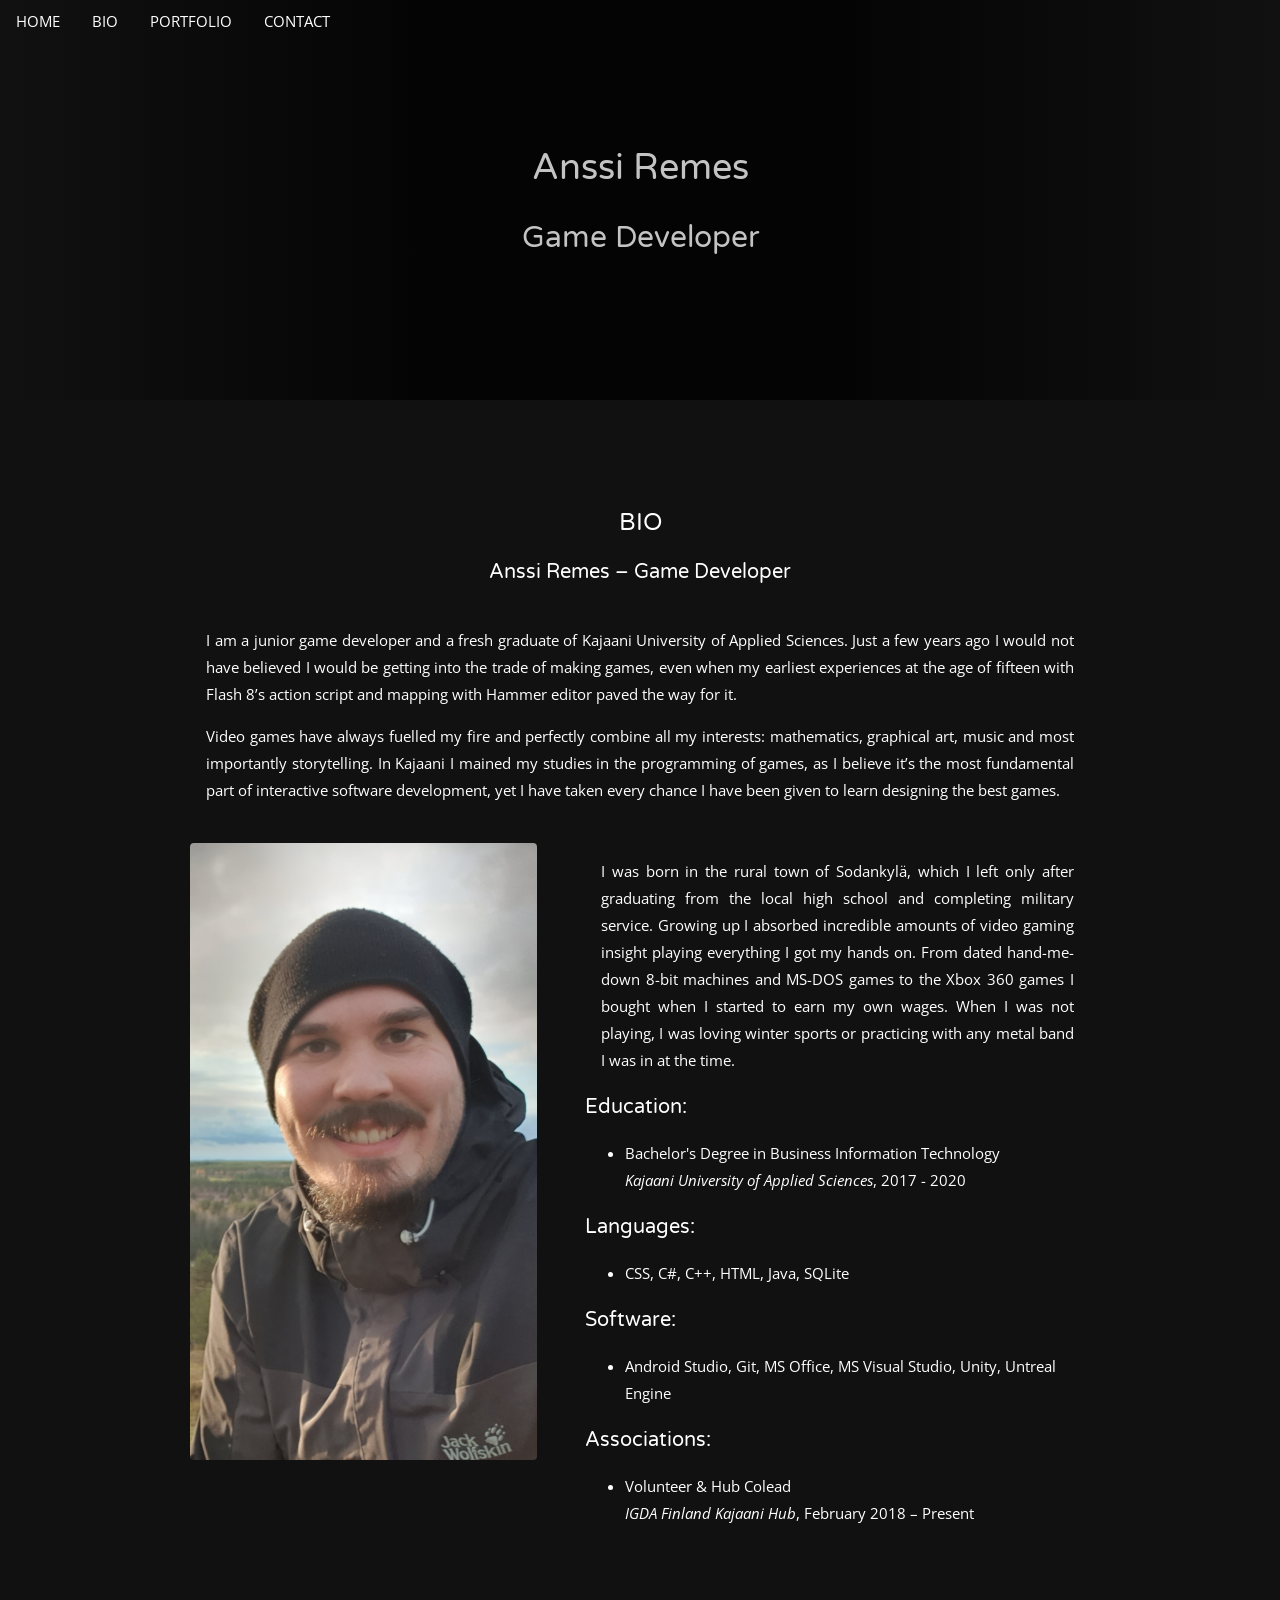
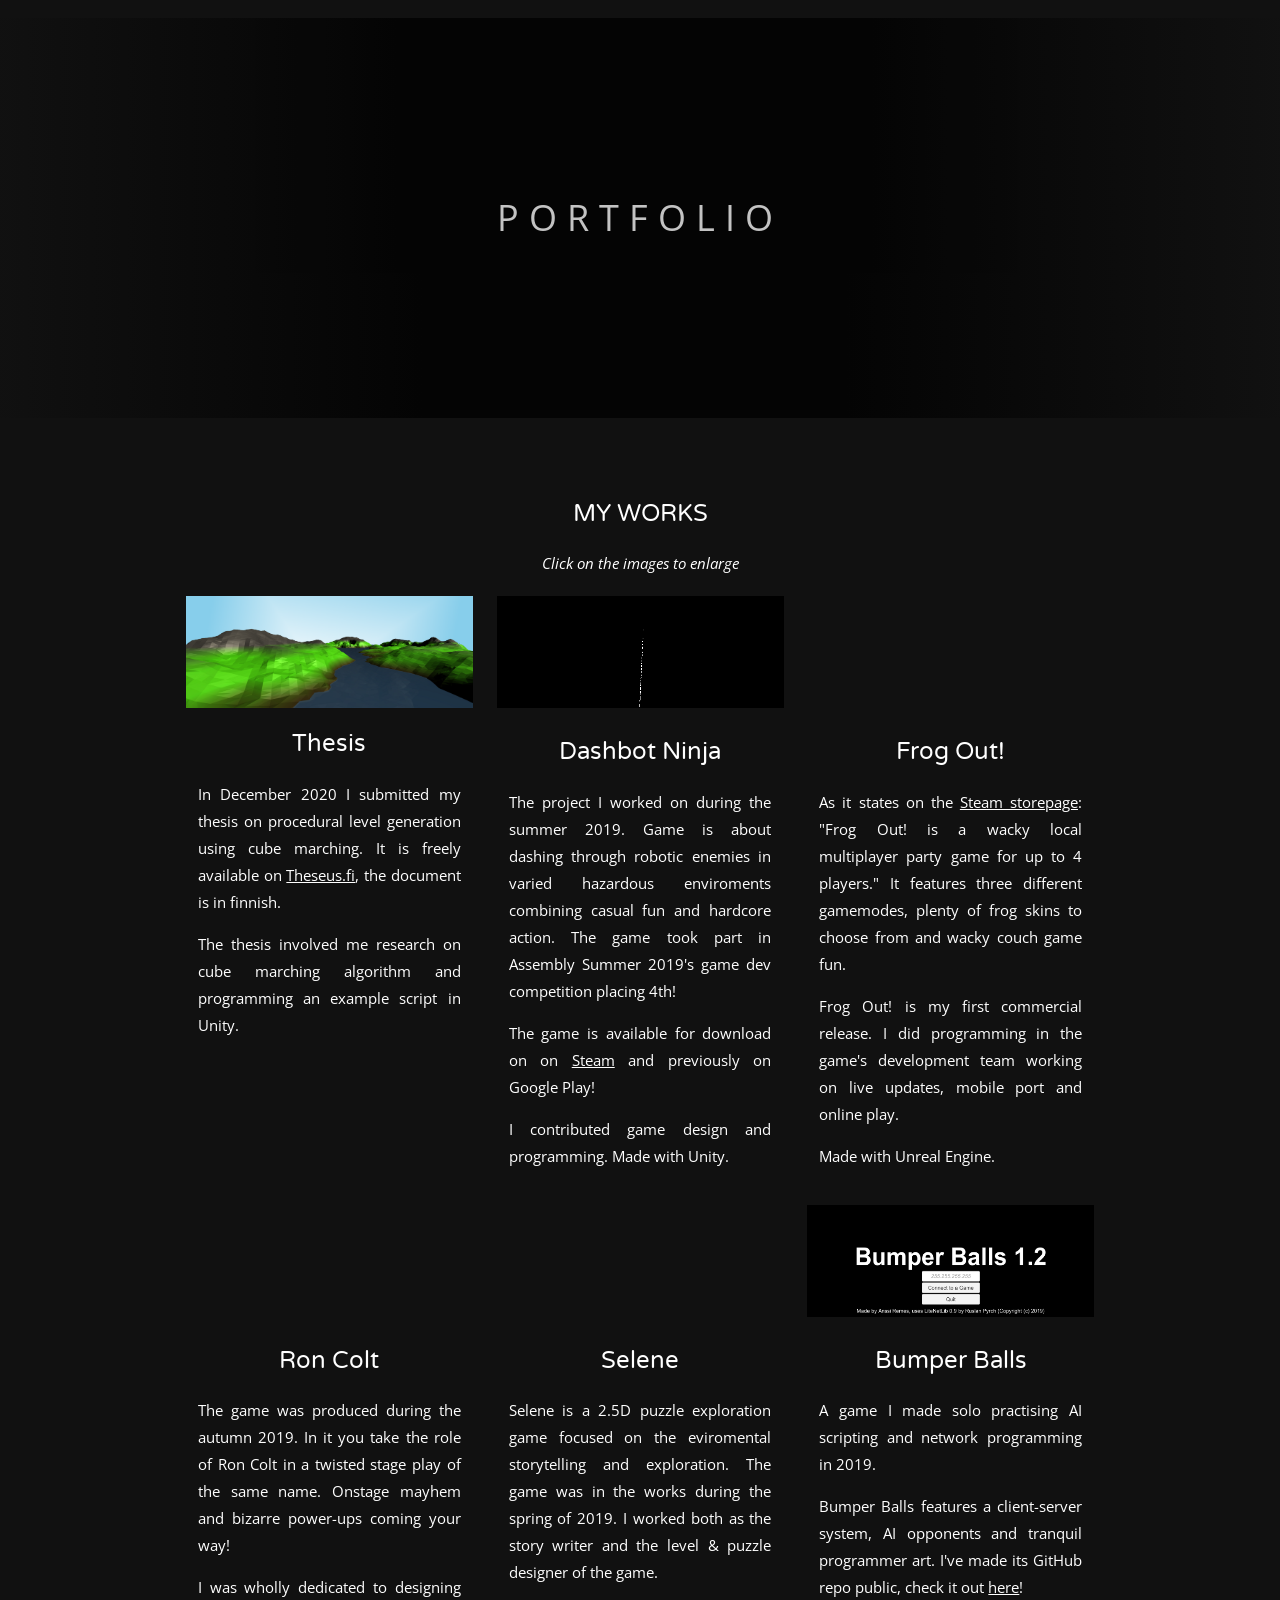
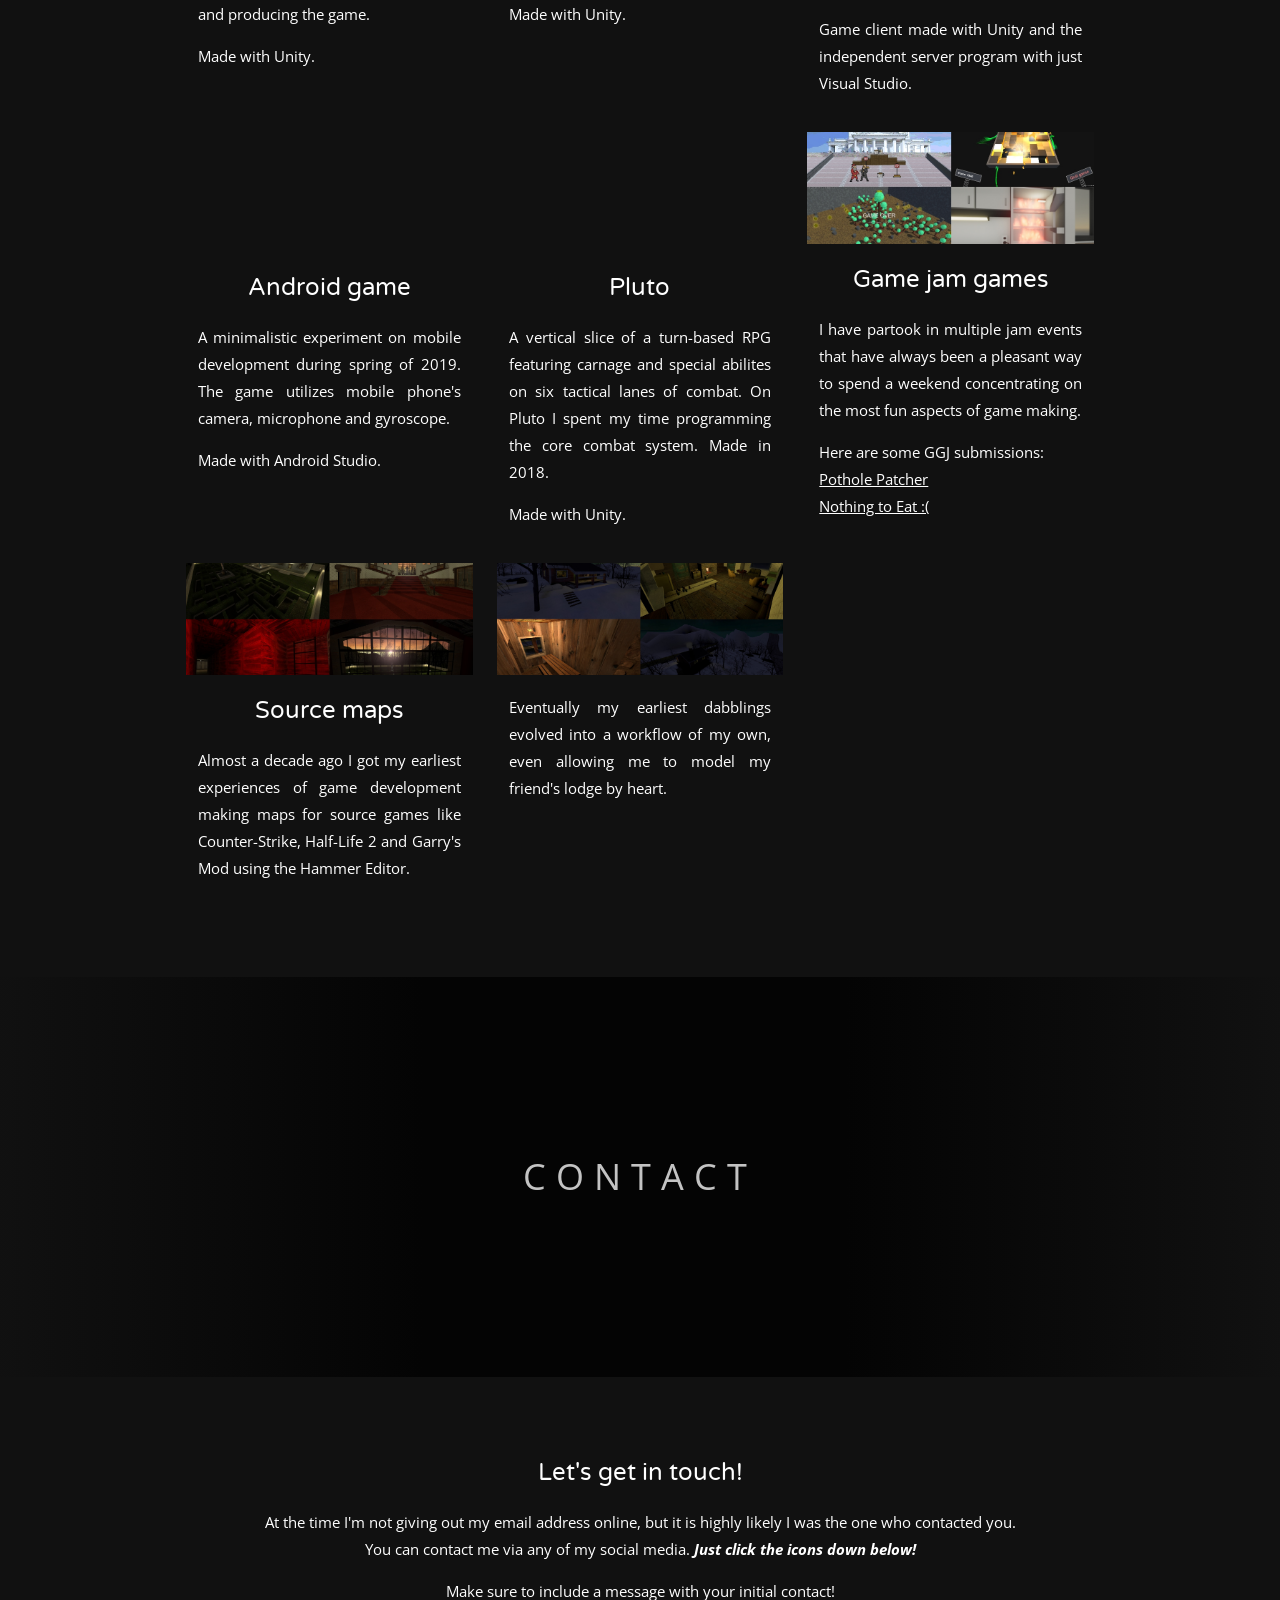
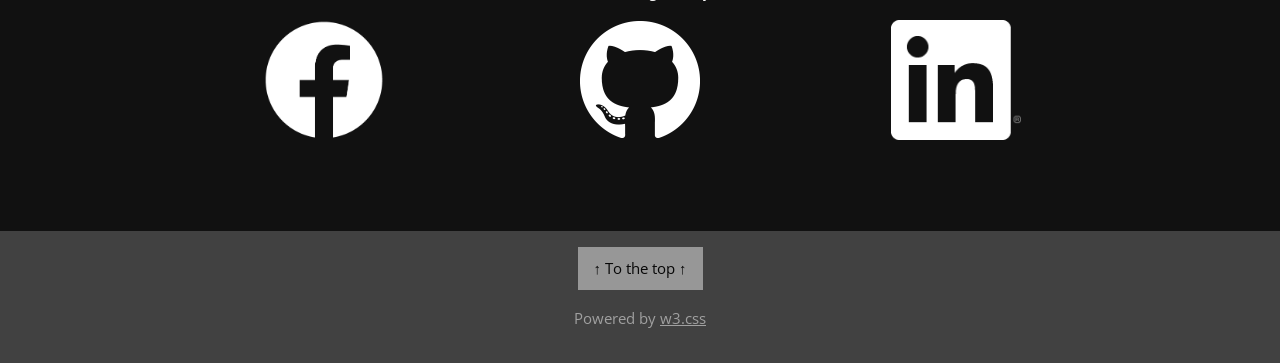
==== index.html @ cdd9c99f "Update styles order to enable nice fonts" ====
﻿<!DOCTYPE html>
<html>
<title>Anssi Remes</title>
<meta charset="UTF-8">
<meta name="viewport" content="width=device-width, initial-scale=1">
<link rel="stylesheet" type="text/css" href="animation.css">
<link rel="stylesheet" href="https://www.w3schools.com/w3css/4/w3.css">
<link rel="stylesheet" type="text/css" href="style.css">
<link href="https://fonts.googleapis.com/css?family=Open+Sans|Varela+Round" rel="stylesheet">

<body>

    <!-- Navbar (sit on top) -->
    <div class="w3-top">
        <div class="w3-bar" id="myNavbar">
            <a class="w3-bar-item w3-button w3-hover-white w3-hide-medium w3-hide-large w3-right"
                href="javascript:void(0);" onclick="toggleFunction()" title="Toggle Navigation Menu">
                &#9776
            </a>
            <a href="#home" class="w3-bar-item w3-button">HOME</a>
            <a href="#bio" class="w3-bar-item w3-button w3-hide-small"> BIO</a>
            <a href="#portfolio" class="w3-bar-item w3-button w3-hide-small"> PORTFOLIO</a>
            <a href="#contact" class="w3-bar-item w3-button w3-hide-small"> CONTACT</a>
            </a>
        </div>

        <!-- Navbar on small screens -->
        <div id="navDemo" class="w3-bar-block w3-dark-gray w3-hide w3-hide-large w3-hide-medium">
            <a href="#bio" class="w3-bar-item w3-button" onclick="toggleFunction()">BIO</a>
            <a href="#portfolio" class="w3-bar-item w3-button" onclick="toggleFunction()">PORTFOLIO</a>
            <a href="#contact" class="w3-bar-item w3-button" onclick="toggleFunction()">CONTACT</a>
        </div>
    </div>

    <!-- First Parallax Image with Logo Text -->
    <div class="bgimg-1 w3-display-container w3-opacity-min" id="home">
        <div class="w3-display-middle" style="white-space:nowrap;">
            <h1
                style="animation-name: enter1; animation-duration: 1s; animation-timing-function: ease; text-align: center;">
                Anssi Remes
            </h1>
            <h2
                style="animation-name: enter2; animation-duration: 1s; animation-timing-function: ease; text-align: center;">
                Game Developer
            </h2>
        </div>
    </div>


    <!-- ██████  ██  ██████  
         ██   ██ ██ ██    ██ 
         ██████  ██ ██    ██ 
         ██   ██ ██ ██    ██ 
         ██████  ██  ██████   -->

     <div class="w3-content w3-container w3-padding-64" id="bio">
        <h3 class="w3-center">BIO</h3>
        <h4 class="w3-center">Anssi Remes – Game Developer</h4>
        <div class="w3-padding-large">
            <p>I am a junior game developer and a fresh graduate of Kajaani University of Applied Sciences. Just a few
                years ago I would not have believed I would be getting into the trade of making games, even when my
                earliest experiences at the age of fifteen with Flash 8’s action script and mapping with Hammer editor
                paved the way for it.</p>
            <p>Video games have always fuelled my fire and perfectly combine all my interests: mathematics, graphical
                art, music and most importantly storytelling. In Kajaani I mained my studies in the programming of
                games, as I believe it’s the most fundamental part of interactive software development, yet I have taken
                every chance I have been given to learn designing the best games.</p>
        </div>
        <div class="w3-row">
            <div class="w3-col m5 w3-center w3-padding-large">
                <img src="Image/bio/bio.jpg" style="margin: auto;" class="w3-round w3-image" alt="It me!">
            </div>
            <div class="w3-col m7 w3-padding-large">
                <p> I was born in the rural town of Sodankylä, which I left only after graduating from the local high
                    school and completing military service. Growing up I absorbed incredible amounts of video gaming
                    insight playing everything I got my hands on. From dated hand-me-down 8-bit machines and MS-DOS
                    games to the Xbox 360 games I bought when I started to earn my own wages. When I was not playing, I
                    was loving winter sports or practicing with any metal band I was in at the time. </p>
                <h4>Education:</h4>
                <ul>
                    <li>Bachelor's Degree in Business Information Technology<br>
                        <i>Kajaani University of Applied Sciences</i>, 2017 - 2020
                    </li>
                </ul>
                <h4>Languages:</h4>
                <ul>
                    <li>CSS, C#, C++, HTML, Java, SQLite</li>
                </ul>
                <h4>Software:</h4>
                <ul>
                    <li>Android Studio, Git, MS Office, MS Visual Studio, Unity, Untreal Engine</li>
                </ul>
                <h4>Associations:</h4>
                <ul>
                    <li>Volunteer & Hub Colead<br><i>IGDA Finland Kajaani Hub</i>, February 2018 – Present</li>
                </ul>
            </div>
        </div>
    </div>

    <!-- ██████   ██████  ██████  ████████ ███████  ██████  ██      ██  ██████  
         ██   ██ ██    ██ ██   ██    ██    ██      ██    ██ ██      ██ ██    ██ 
         ██████  ██    ██ ██████     ██    █████   ██    ██ ██      ██ ██    ██ 
         ██      ██    ██ ██   ██    ██    ██      ██    ██ ██      ██ ██    ██ 
         ██       ██████  ██   ██    ██    ██       ██████  ███████ ██  ██████   -->

    <!-- Second Parallax Image with Portfolio Text -->
    <div class="bgimg-2 w3-display-container w3-opacity-min">
        <div class="w3-display-middle">
            <span class="w3-xxlarge w3-text-white w3-wide">PORTFOLIO</span>
        </div>
    </div>

    <div class="w3-content w3-container w3-padding-64" id="portfolio">
        <h3 class="w3-center">MY WORKS</h3>
        <p class="w3-center"><i>Click on the images to enlarge</i></p>
        
        <!-- Responsive Grid. Four columns on tablets, laptops and desktops. Will stack on mobile devices/small screens (100% width) -->
        <div class="w3-row-padding w3-center">
            <div class="w3-col m4 w3-margin-bottom">
                <a href="Image/portfolio/thesis.png">
                    <img src="Image/portfolio/thesis.png" class="w3-hover-opacity pitem">
                </a>
                <h3>Thesis</h3>
                <p>In December 2020 I submitted my thesis on procedural level generation using cube marching. It is
                    freely available on <a href="http://urn.fi/URN:NBN:fi:amk-2020120125502">Theseus.fi</a>, the
                    document is in finnish.</p>
                <p>The thesis involved me research on cube marching algorithm and programming an example script in
                    Unity.</p>
            </div>

            <div class="w3-col m4 w3-margin-bottom">
                <a href="Video/dashbotninja.webm">
                    <video autoplay muted loop class="w3-hover-opacity pitem">
                        <source src="Video/dashbotninja.webm" type="video/webm">
                    </video>
                </a>
                <h3>Dashbot Ninja</h3>
                <p>
                    The project I worked on during the summer 2019. Game is about dashing through robotic enemies in
                    varied hazardous enviroments combining casual fun and hardcore action. The game took part in
                    Assembly Summer 2019's game dev competition placing 4th!
                </p>
                <p>
                    The game is available for download on on <a
                        href="https://store.steampowered.com/app/1193950/Dashbot_Ninja">Steam</a> and previously on
                    Google Play!
                </p>
                <p>
                    I contributed game design and programming. Made with Unity.
                </p>
            </div>

            <div class="w3-col m4 w3-margin-bottom">
                <a href="Video/frog_out.mp4">
                    <video autoplay muted class="w3-hover-opacity pitem">
                        <source src="Video/frog_out.mp4" type="video/mp4">
                    </video>
                </a>
                <h3>Frog Out!</h3>
                <p>
                    As it states on the <a href="https://store.steampowered.com/app/921720/Frog_Out/">Steam
                        storepage</a>: "Frog Out! is a wacky local multiplayer party game for up to 4 players." It
                    features three different gamemodes, plenty of frog skins to choose from and wacky couch game fun.
                </p>
                <p>
                    Frog Out! is my first commercial release. I did programming in the game's development team working
                    on live updates, mobile port and online play.
                </p>
                <p>
                    Made with Unreal Engine.
                </p>
            </div>

        </div>

        <div class="w3-row-padding w3-center">
            <div class="w3-col m4 w3-margin-bottom">
                <a href="Video/roncolt.mp4">
                    <video autoplay muted class="w3-hover-opacity pitem">
                        <source src="Video/roncolt.mp4" type="video/mp4">
                    </video>
                </a>
                <h3>Ron Colt</h3>
                <p>
                    The game was produced during the autumn 2019. In it you take the role of Ron Colt in a twisted stage
                    play of the same name. Onstage mayhem and bizarre power-ups coming your way!
                </p>
                <p>
                    I was wholly dedicated to designing and producing the game.
                </p>
                <p>
                    Made with Unity.
                </p>
            </div>

            <div class="w3-col m4 w3-margin-bottom">
                <iframe width="100%" height="auto" src="https://www.youtube-nocookie.com/embed/WQzRONCU8gE"
                    frameborder="0" allow="accelerometer; autoplay; encrypted-media; gyroscope; picture-in-picture"
                    allowfullscreen class="pitem"></iframe>
                <h3>Selene</h3>
                <p>
                    Selene is a 2.5D puzzle exploration game focused on the eviromental storytelling and
                    exploration. The game was in the works during the spring of 2019. I worked both as the story writer
                    and the level & puzzle designer of the game.
                </p>
                <p>
                    Made with Unity.
                </p>
            </div>

            <div class="w3-col m4 w3-margin-bottom">
                <a href="Video/bumperballs.webm">
                    <video autoplay muted loop class="w3-hover-opacity pitem">
                        <source src="Video/bumperballs.webm" type="video/webm">
                    </video>
                </a>
                <h3>Bumper Balls</h3>
                <p>
                    A game I made solo practising AI scripting and network programming in 2019.
                </p>
                <p>
                    Bumper Balls features a client-server system, AI opponents and tranquil programmer art. I've
                    made its GitHub repo public, check it out <a
                        href="https://github.com/AnssiRem/bumper-balls">here</a>!
                </p>
                <p>
                    Game client made with Unity and the independent server program with just Visual Studio.
                </p>
            </div>
        </div>

        <div class="w3-row-padding w3-center">
            <div class="w3-col m4 w3-margin-bottom">
                <a href="Video/mymobileproject.webm">
                    <video autoplay muted loop class="w3-hover-opacity pitem">
                        <source src="Video/mymobileproject.webm" type="video/webm">
                    </video>
                </a>
                <h3>Android game</h3>
                <p>
                    A minimalistic experiment on mobile development during spring of 2019. The game utilizes mobile
                    phone's camera, microphone and gyroscope.
                </p>
                <p>
                    Made with Android Studio.
                </p>
            </div>

            <div class="w3-col m4 w3-margin-bottom">
                <a href="Video/pluto.webm">
                    <video autoplay muted loop class="w3-hover-opacity pitem">
                        <source src="Video/pluto.webm" type="video/webm">
                    </video>
                </a>
                <h3>Pluto</h3>
                <p>
                    A vertical slice of a turn-based RPG featuring carnage and special abilites on six tactical
                    lanes of combat. On Pluto I spent my time programming the core combat system. Made in 2018.
                </p>
                <p>
                    Made with Unity.
                </p>
            </div>

            <div class="w3-col m4 w3-margin-bottom">
                <a href="Image/portfolio/jams.jpg">
                    <img src="Image/portfolio/jams.jpg" class="w3-hover-opacity pitem">
                </a>
                <h3>Game jam games</h3>
                <p>
                    I have partook in multiple jam events that have always been a pleasant way to spend a weekend
                    concentrating on the most fun aspects of game making.
                </p>
                <p>Here are some GGJ submissions:<br>
                    <a href="https://globalgamejam.org/2020/games/rough-day-5">Pothole Patcher</a><br>
                    <a href="https://globalgamejam.org/2019/games/nothing-eat">Nothing to Eat :(</a>
                </p>

            </div>
        </div>

        <div class="w3-row-padding w3-center">
            <div class="w3-col m4 w3-margin-bottom">
                <a href="Image/portfolio/maus.jpg">
                    <img src="Image/portfolio/maus.jpg" class="w3-hover-opacity pitem">
                </a>
                <h3>Source maps</h3>
                <p>
                    Almost a decade ago I got my earliest experiences of game development making maps for source games
                    like Counter-Strike, Half-Life 2 and Garry's Mod using the Hammer Editor.
                </p>
            </div>

            <div class="w3-col m4 w3-margin-bottom">
                <a href="Image/portfolio/cabin.jpg">
                    <img src="Image/portfolio/cabin.jpg" class="w3-hover-opacity pitem">
                </a>
                <p>
                    Eventually my earliest dabblings evolved into a workflow of my own, even allowing me to model my
                    friend's lodge by heart.
                </p>
            </div>
        </div>
    </div>

    <!-- ██████  ██████  ███    ██ ████████  █████   ██████ ████████ 
        ██      ██    ██ ████   ██    ██    ██   ██ ██         ██    
        ██      ██    ██ ██ ██  ██    ██    ███████ ██         ██    
        ██      ██    ██ ██  ██ ██    ██    ██   ██ ██         ██    
         ██████  ██████  ██   ████    ██    ██   ██  ██████    ██     -->

    <!-- Third Parallax Image with Contact Text -->
    <div class="bgimg-3 w3-display-container w3-opacity-min">
        <div class="w3-display-middle">
            <span class="w3-xxlarge w3-text-white w3-wide">CONTACT</span>
        </div>
    </div>

    <div class="w3-content w3-container w3-padding-64" id="contact">
        <h3 class="w3-center">Let's get in touch!</h3>
        <p class="w3-center">At the time I'm not giving out my email address online, but it is highly likely I was
            the
            one who contacted
            you.<br>
            You can contact me via any of my social media.
            <b><i>Just click the icons down below!</i></b>
        </p>
        <p class="w3-center">Make sure to include a message with your initial contact!</p>

        <div class="w3-row w3-center">
            <div class="w3-col m4">
                <a href="https://www.facebook.com/remesanssi"><img class="social"
                        src="Image/contact/facebook.png" /></a>
            </div>
            <div class="w3-col m4">
                <a href="https://github.com/anssirem"><img class="social" src="Image/contact/github.png" /></a>
            </div>
            <div class="w3-col m4">
                <a href="https://www.linkedin.com/in/anssiremes/"><img class="social"
                        src="Image/contact/linkedin.png" /></a>
            </div>
        </div>
    </div>


    <!-- ███████  ██████   ██████  ████████ ███████ ██████  
         ██      ██    ██ ██    ██    ██    ██      ██   ██ 
         █████   ██    ██ ██    ██    ██    █████   ██████  
         ██      ██    ██ ██    ██    ██    ██      ██   ██ 
         ██       ██████   ██████     ██    ███████ ██   ██  -->
                                           
    <footer class="w3-center w3-dark-gray w3-padding-16 w3-opacity w3-hover-opacity-off">
        <a href="#home" class="w3-button w3-light-grey">&#8593 To the top &#8593</a>
        <p style="text-align: center;">Powered by <a href="https://www.w3schools.com/w3css/default.asp" title="W3.CSS"
                target="_blank" class="w3-hover-text-green">w3.css</a></p>
    </footer>

    <script>
        // Change style of navbar on scroll
        window.onscroll = function () { myFunction() };
        function myFunction() {
            var navbar = document.getElementById("myNavbar");
            if (document.body.scrollTop > 100 || document.documentElement.scrollTop > 100) {
                navbar.className = "w3-bar" + " w3-card" + " w3-animate-top" + " w3-dark-gray";
            } else {
                navbar.className = navbar.className.replace(" w3-card w3-animate-top w3-dark-gray", "");
            }
        }

        // Used to toggle the menu on small screens when clicking on the menu button
        function toggleFunction() {
            var x = document.getElementById("navDemo");
            if (x.className.indexOf("w3-show") == -1) {
                x.className += " w3-show";
            } else {
                x.className = x.className.replace(" w3-show", "");
            }
        }
    </script>

</body>

</html>
---- animation.css ----
@keyframes enter1 {
    0% {
        color: #000000;
        color: rgba(255, 255, 255, 0.00);
        transform: translate(-300px)
    }

    100% {
        color: #ffffff;
        transform: translate(0px)
    }
}

@keyframes enter2 {
    0% {
        color: #000000;
        color: rgba(255, 255, 255, 0.00);
        transform: translate(-300px)
    }

    20% {
        color: #000000;
        color: rgba(255, 255, 255, 0.00);
        transform: translate(-300px)
    }

    100% {
        color: #ffffff;
        transform: translate(0px)
    }
}
---- style.css ----
body, footer {
    font-family: 'Open Sans', sans-serif;
}

h1, h2, h3, h4, h5, h6 {
    font-family: 'Varela Round', sans-serif;
}

body, html {
    height: 100%;
    background-color: #111111;
    color: white;
    line-height: 1.8;
}

p {
    text-align: justify;
    padding-left: 16px;
    padding-right: 16px;
}

/* Create a Parallax Effect */

.bgimg-1, .bgimg-2, .bgimg-3 {
    background-attachment: fixed;
    background-position: center;
    background-repeat: no-repeat;
    background-size: cover;
}

/* First image (Logo. Full height) */

.bgimg-1 {
    background: rgb(17, 17, 17);
    background: linear-gradient(90deg, rgba(17, 17, 17, 1) 0%, rgba(0, 0, 0, 1) 33%, rgba(0, 0, 0, 1) 66%, rgba(17, 17, 17, 1) 100%);
    min-height: 100%;
}

/* Second image (Portfolio) */

.bgimg-2 {
    background: rgb(17, 17, 17);
    background: linear-gradient(90deg, rgba(17, 17, 17, 1) 0%, rgba(0, 0, 0, 1) 33%, rgba(0, 0, 0, 1) 66%, rgba(17, 17, 17, 1) 100%);
    min-height: 400px;
}

/* Third image (Contact) */

.bgimg-3 {
    background: rgb(17, 17, 17);
    background: linear-gradient(90deg, rgba(17, 17, 17, 1) 0%, rgba(0, 0, 0, 1) 33%, rgba(0, 0, 0, 1) 66%, rgba(17, 17, 17, 1) 100%);
    min-height: 400px;
}

.w3-wide {
    letter-spacing: 10px;
}

.w3-hover-opacity {
    cursor: pointer;
}

/* Portfolio items */

.pitem {
    width: 100%;
    height: 120px;
    object-fit: cover;
    padding: 4px;
}

.social {
    max-height: 120px;
}

/* Turn off parallax scrolling for tablets and phones */

@media only screen and (max-device-width: 1600px) {
    .bgimg-1, .bgimg-2, .bgimg-3 {
        background-attachment: scroll;
        min-height: 400px;
    }
}
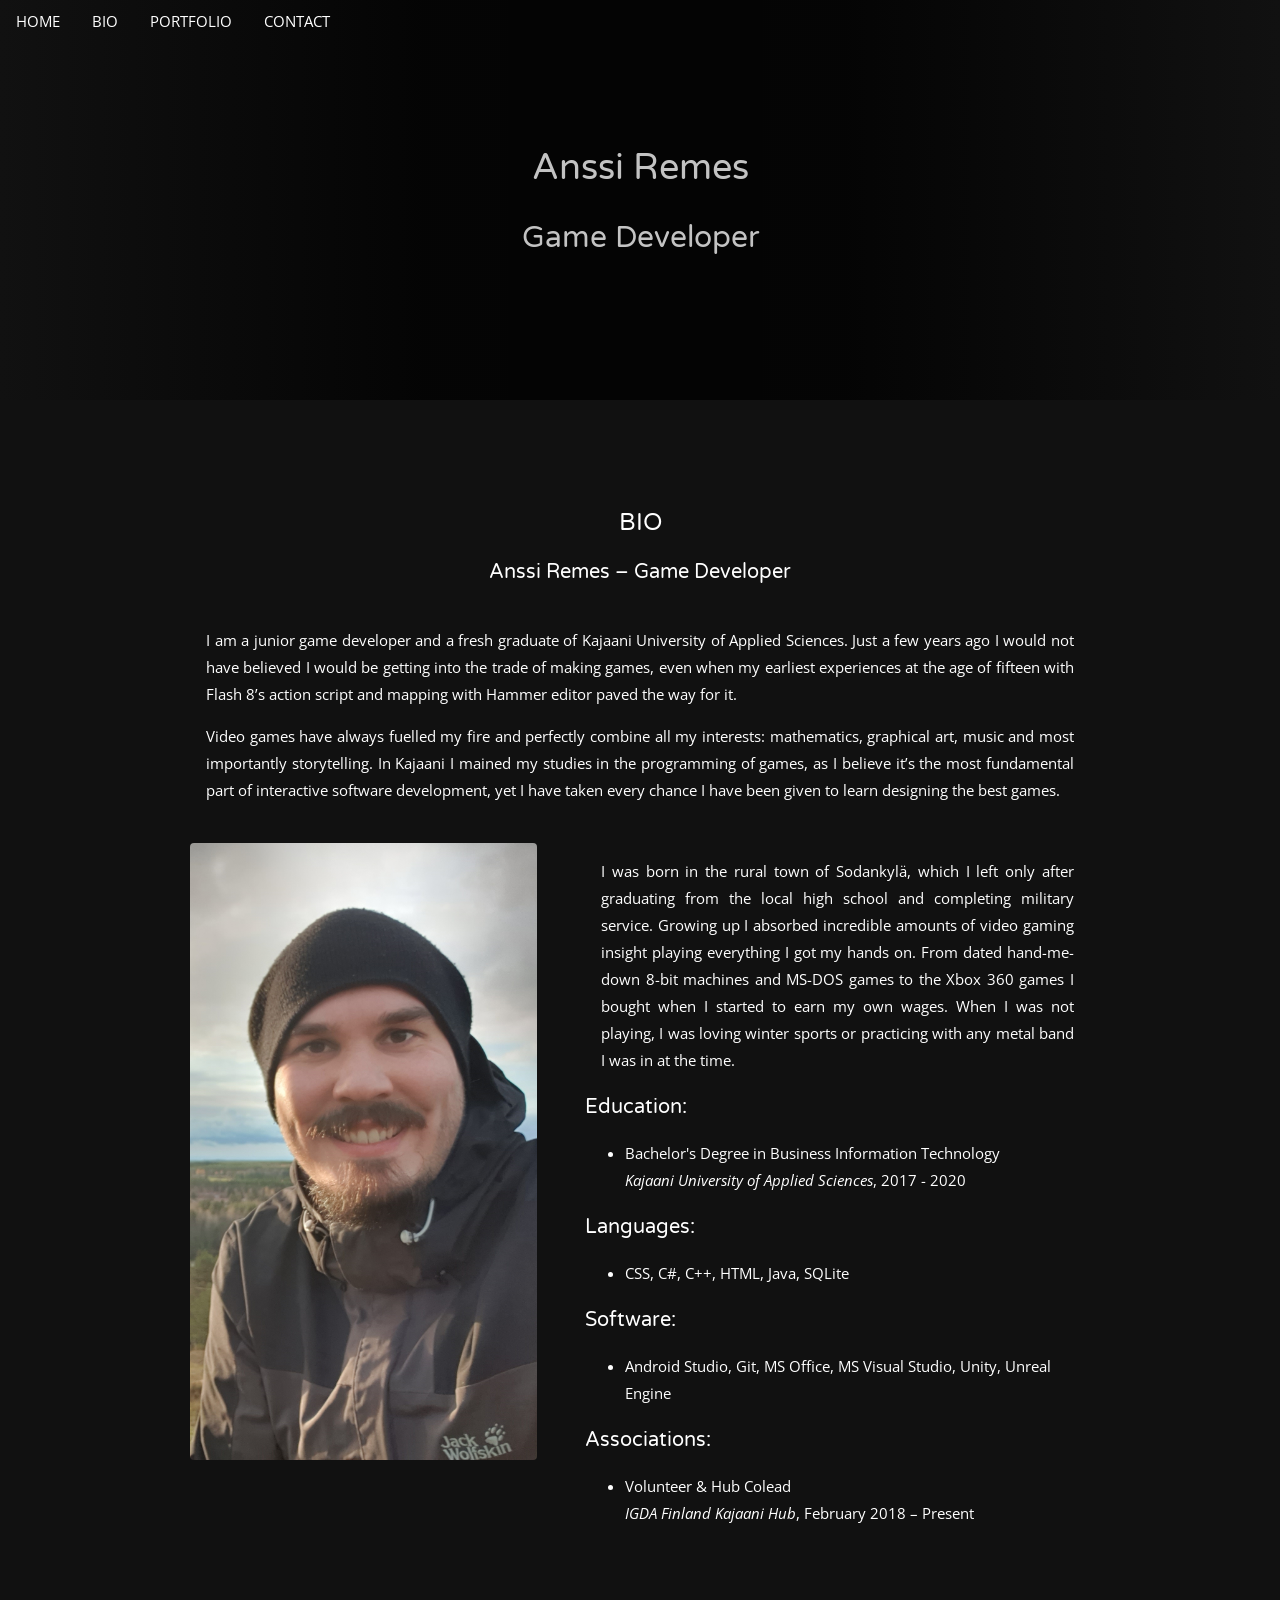
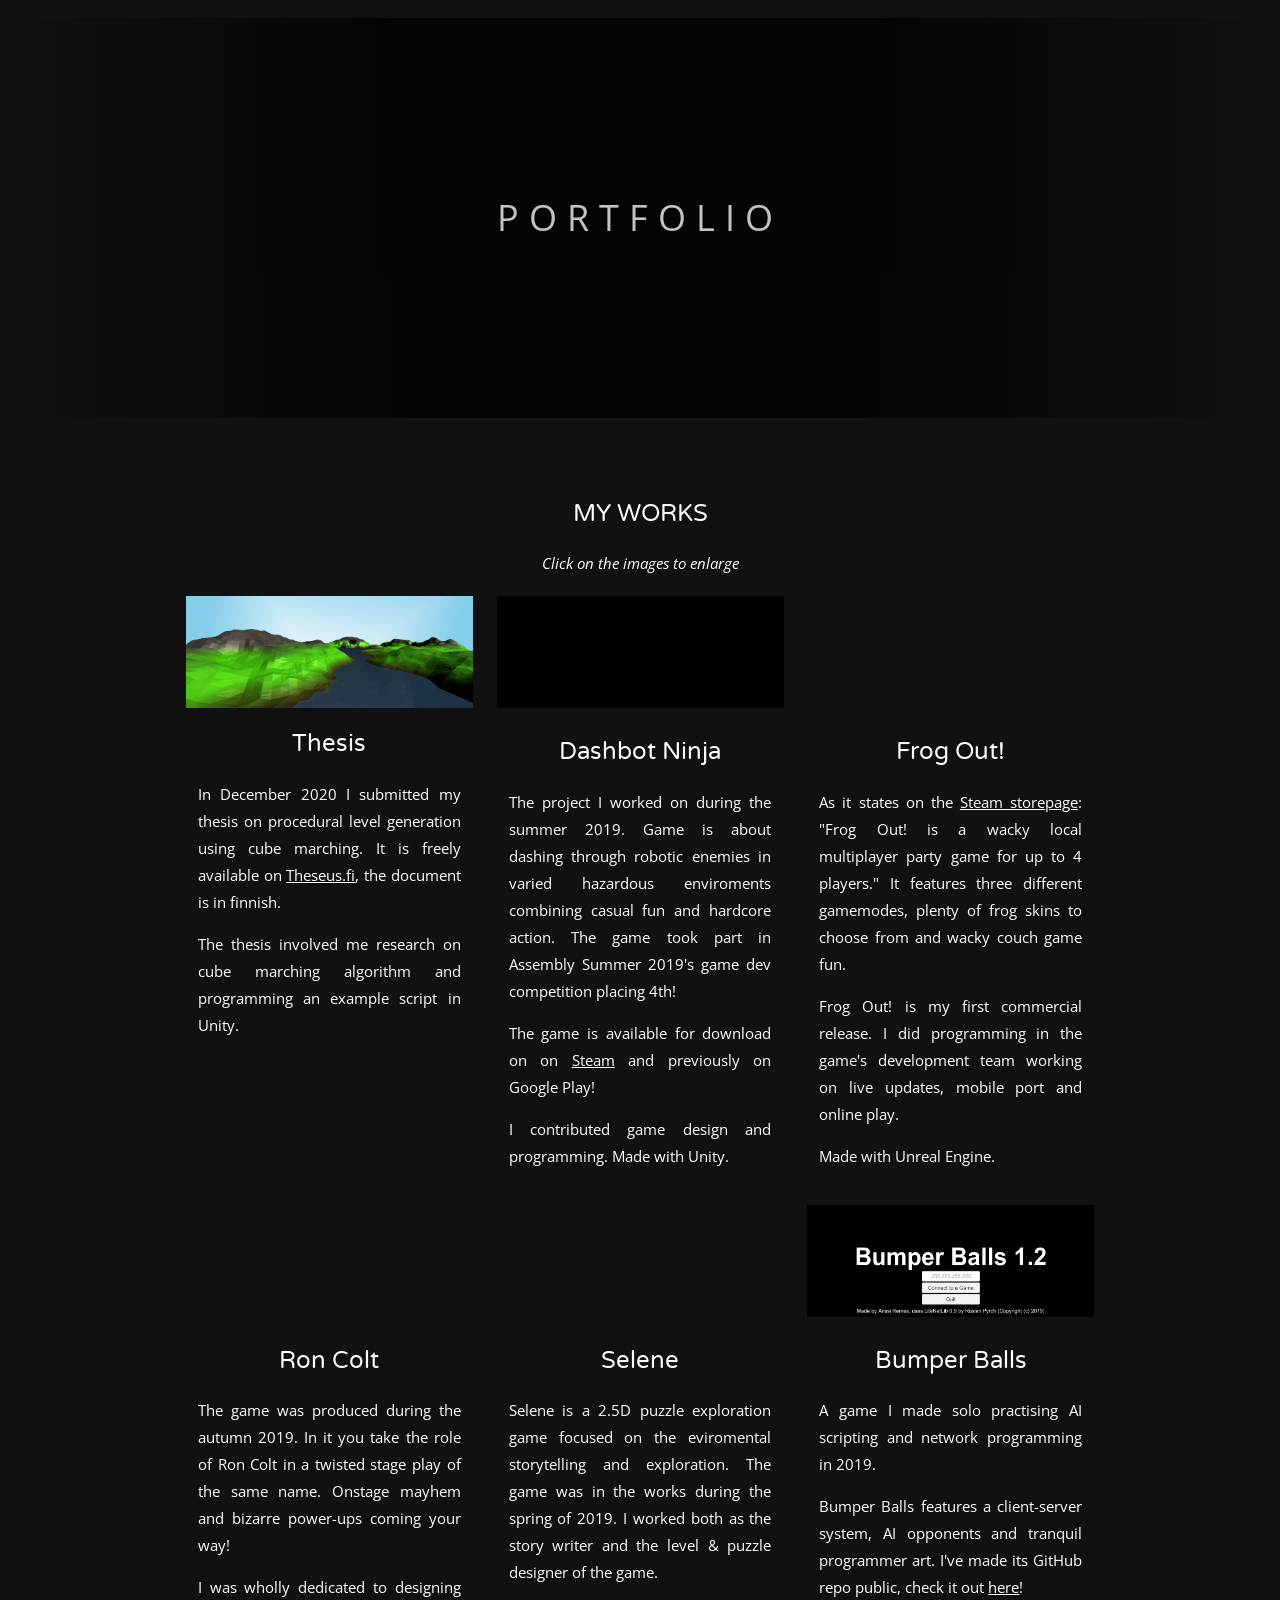
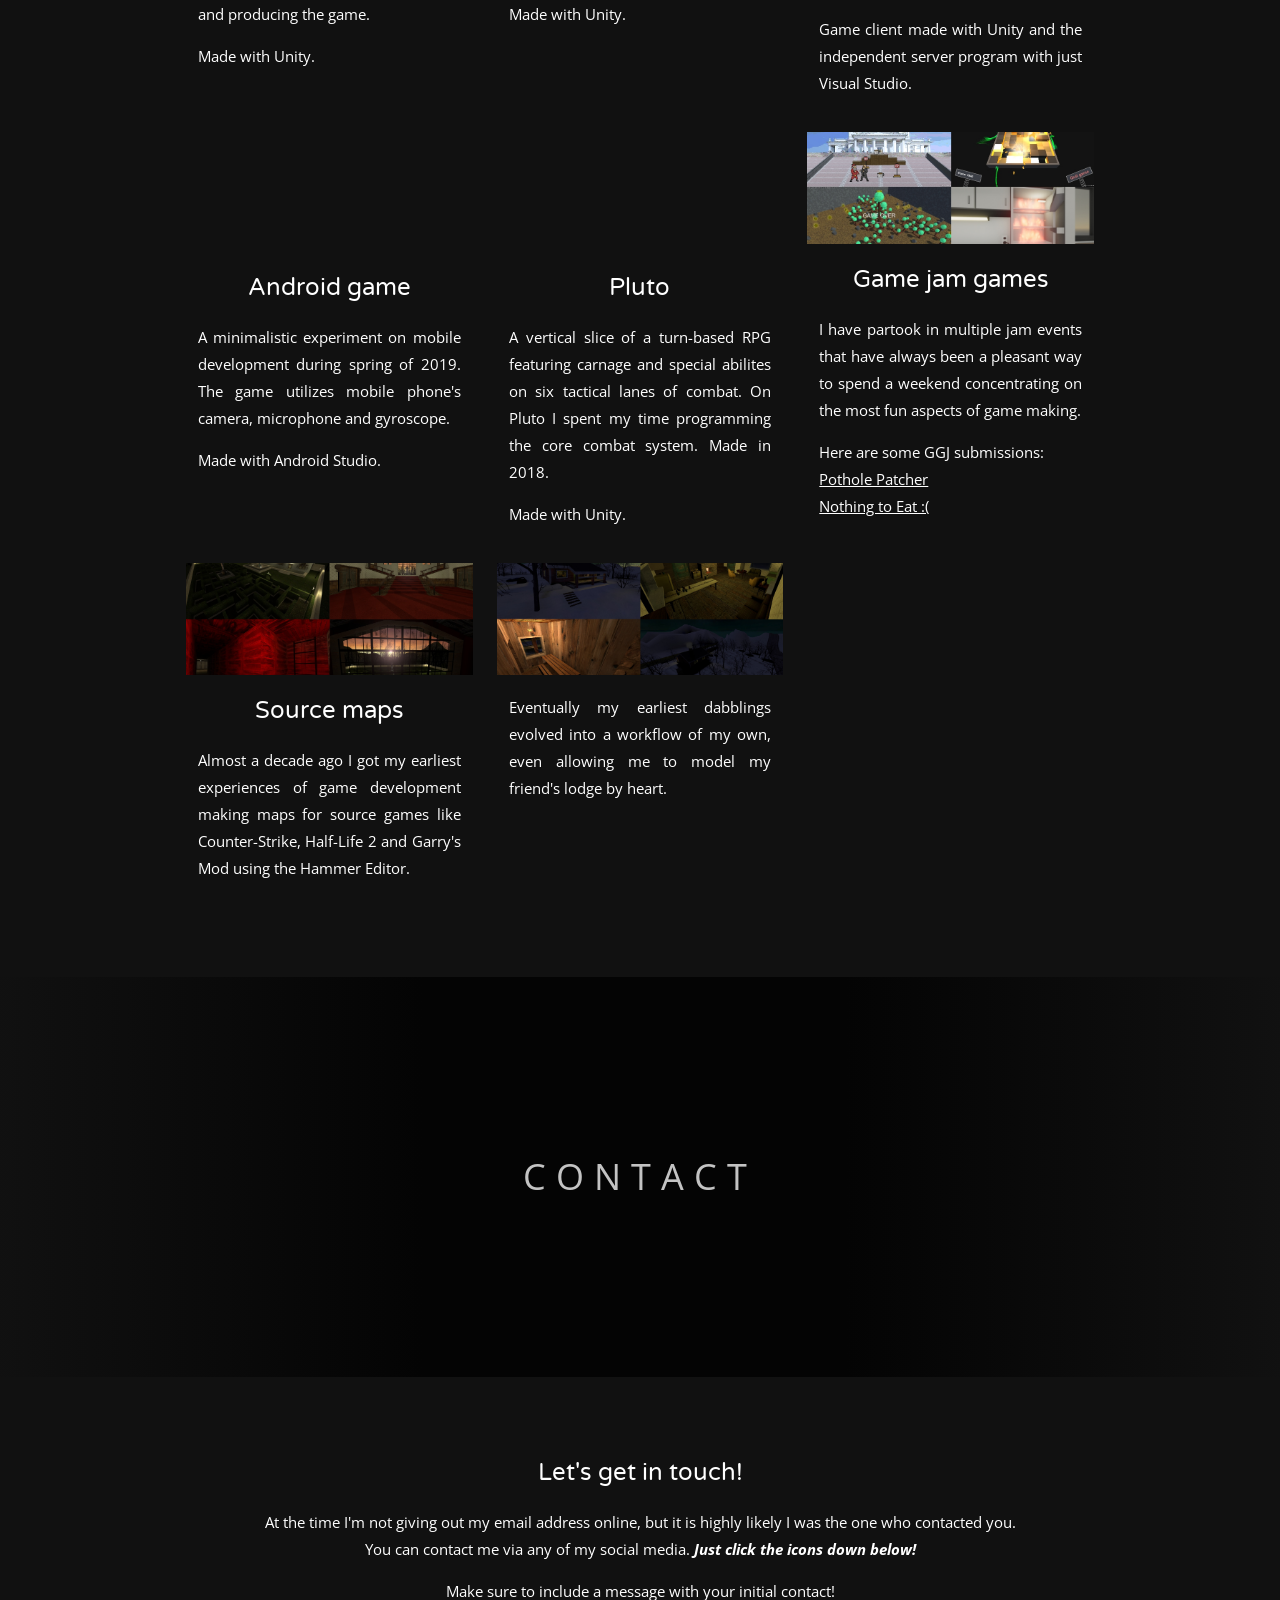
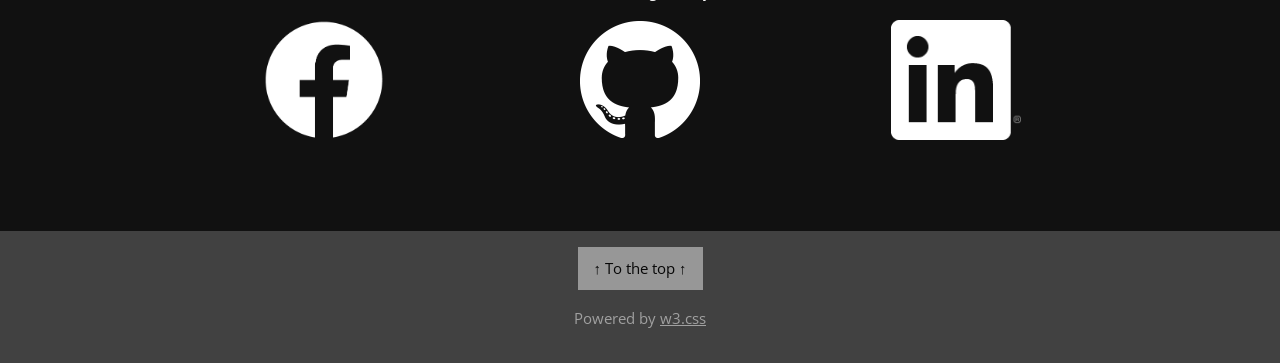
==== commit f637c24b: "Fix a typo" ====
--- a/index.html
+++ b/index.html
@@ -88,7 +88,7 @@
                 </ul>
                 <h4>Software:</h4>
                 <ul>
-                    <li>Android Studio, Git, MS Office, MS Visual Studio, Unity, Untreal Engine</li>
+                    <li>Android Studio, Git, MS Office, MS Visual Studio, Unity, Unreal Engine</li>
                 </ul>
                 <h4>Associations:</h4>
                 <ul>
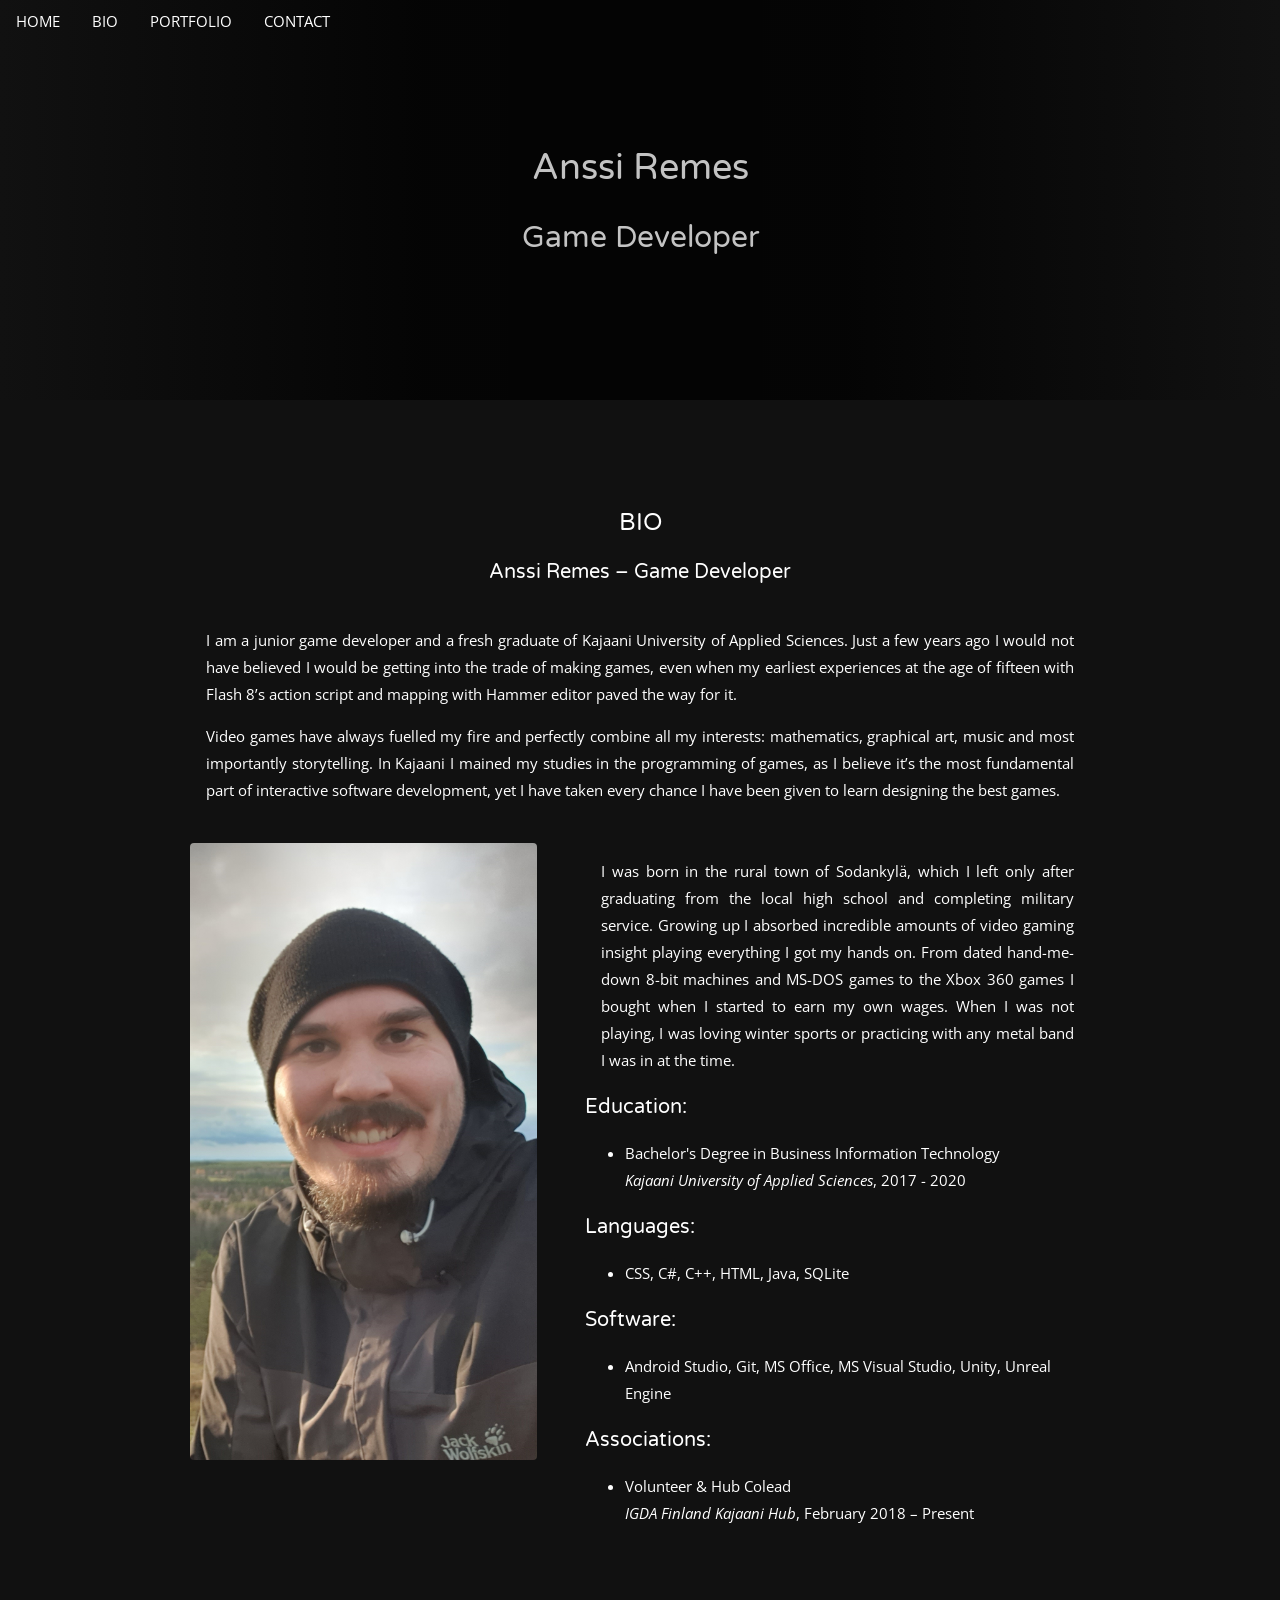
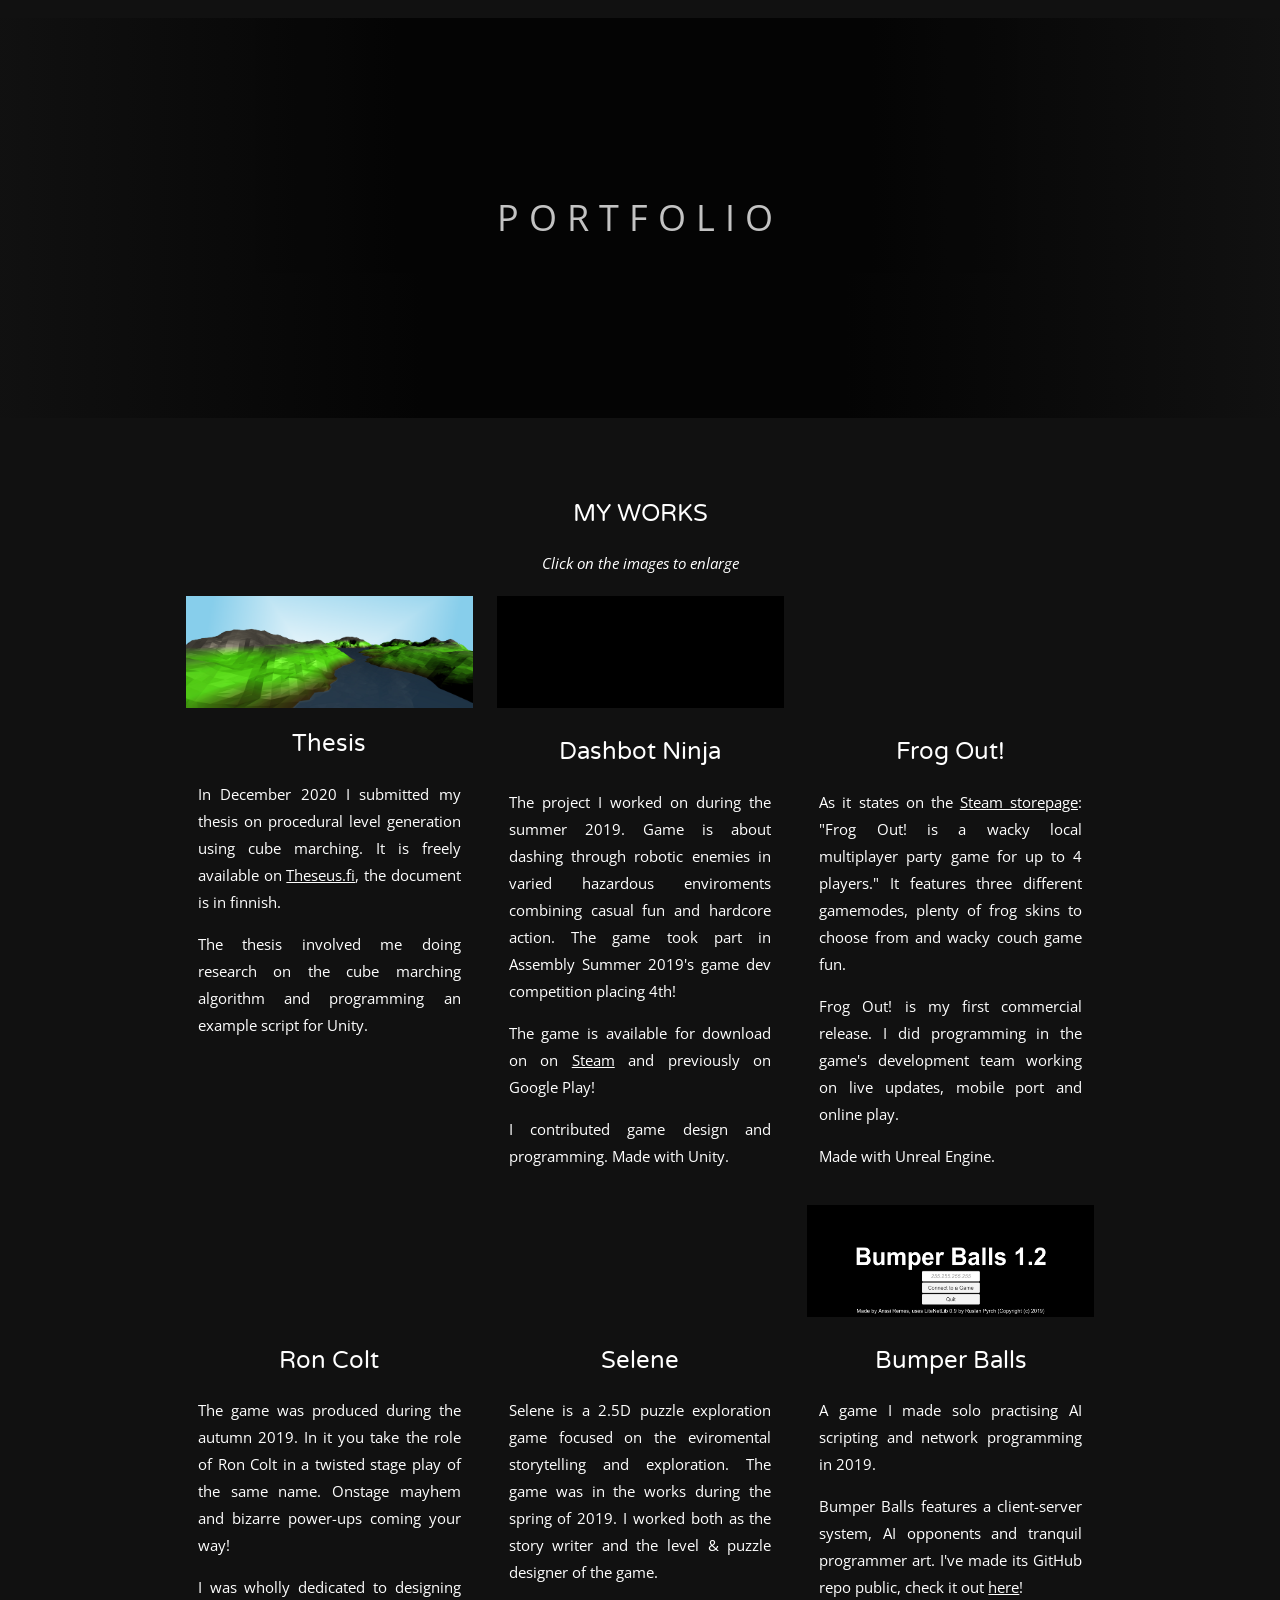
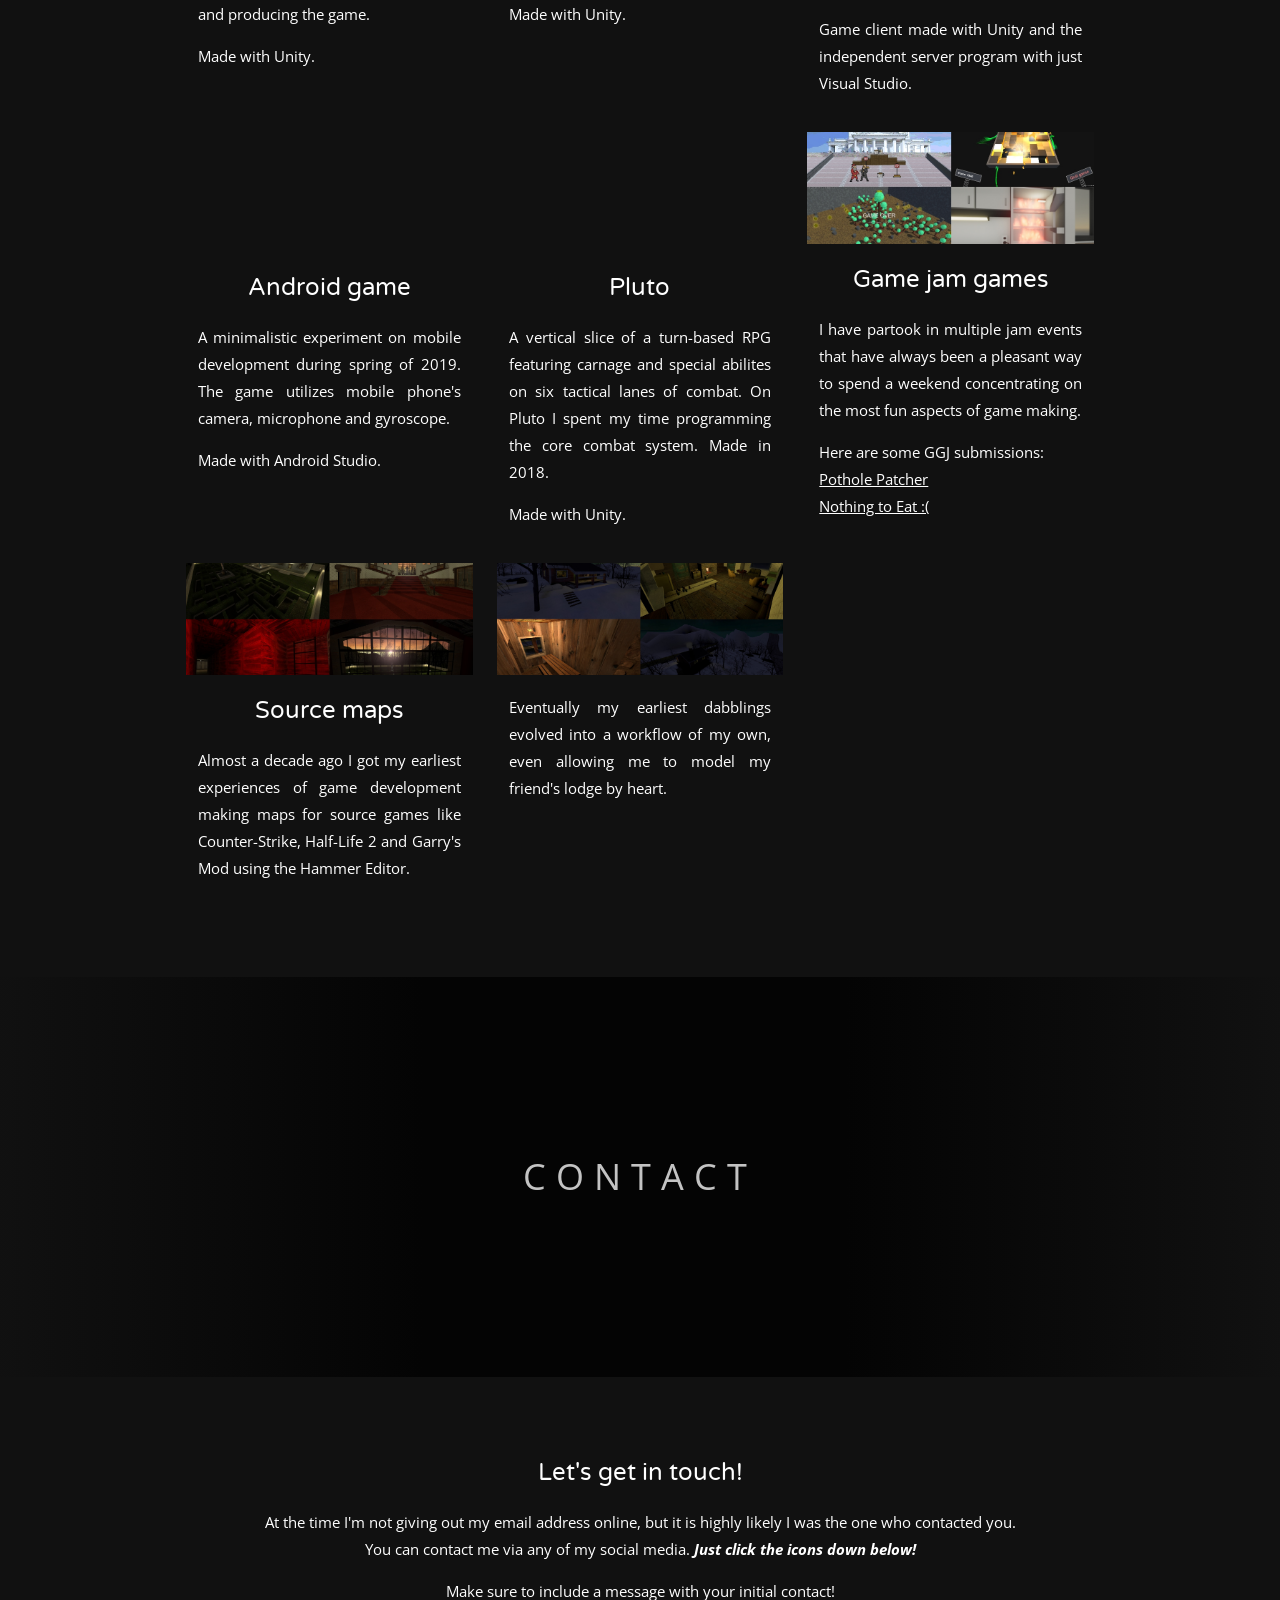
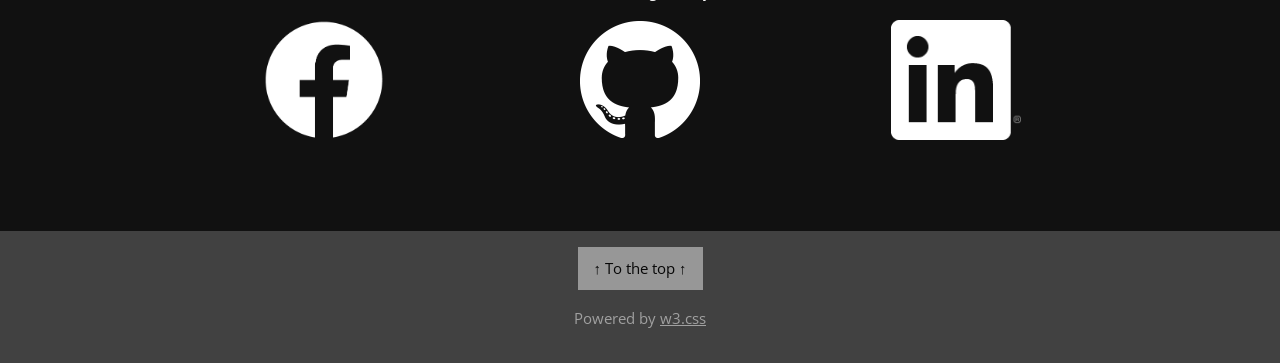
==== commit 4f22c275: "Update index.html" ====
--- a/index.html
+++ b/index.html
@@ -125,7 +125,7 @@
                 <p>In December 2020 I submitted my thesis on procedural level generation using cube marching. It is
                     freely available on <a href="http://urn.fi/URN:NBN:fi:amk-2020120125502">Theseus.fi</a>, the
                     document is in finnish.</p>
-                <p>The thesis involved me research on cube marching algorithm and programming an example script in
+                <p>The thesis involved me doing research on the cube marching algorithm and programming an example script for
                     Unity.</p>
             </div>
 
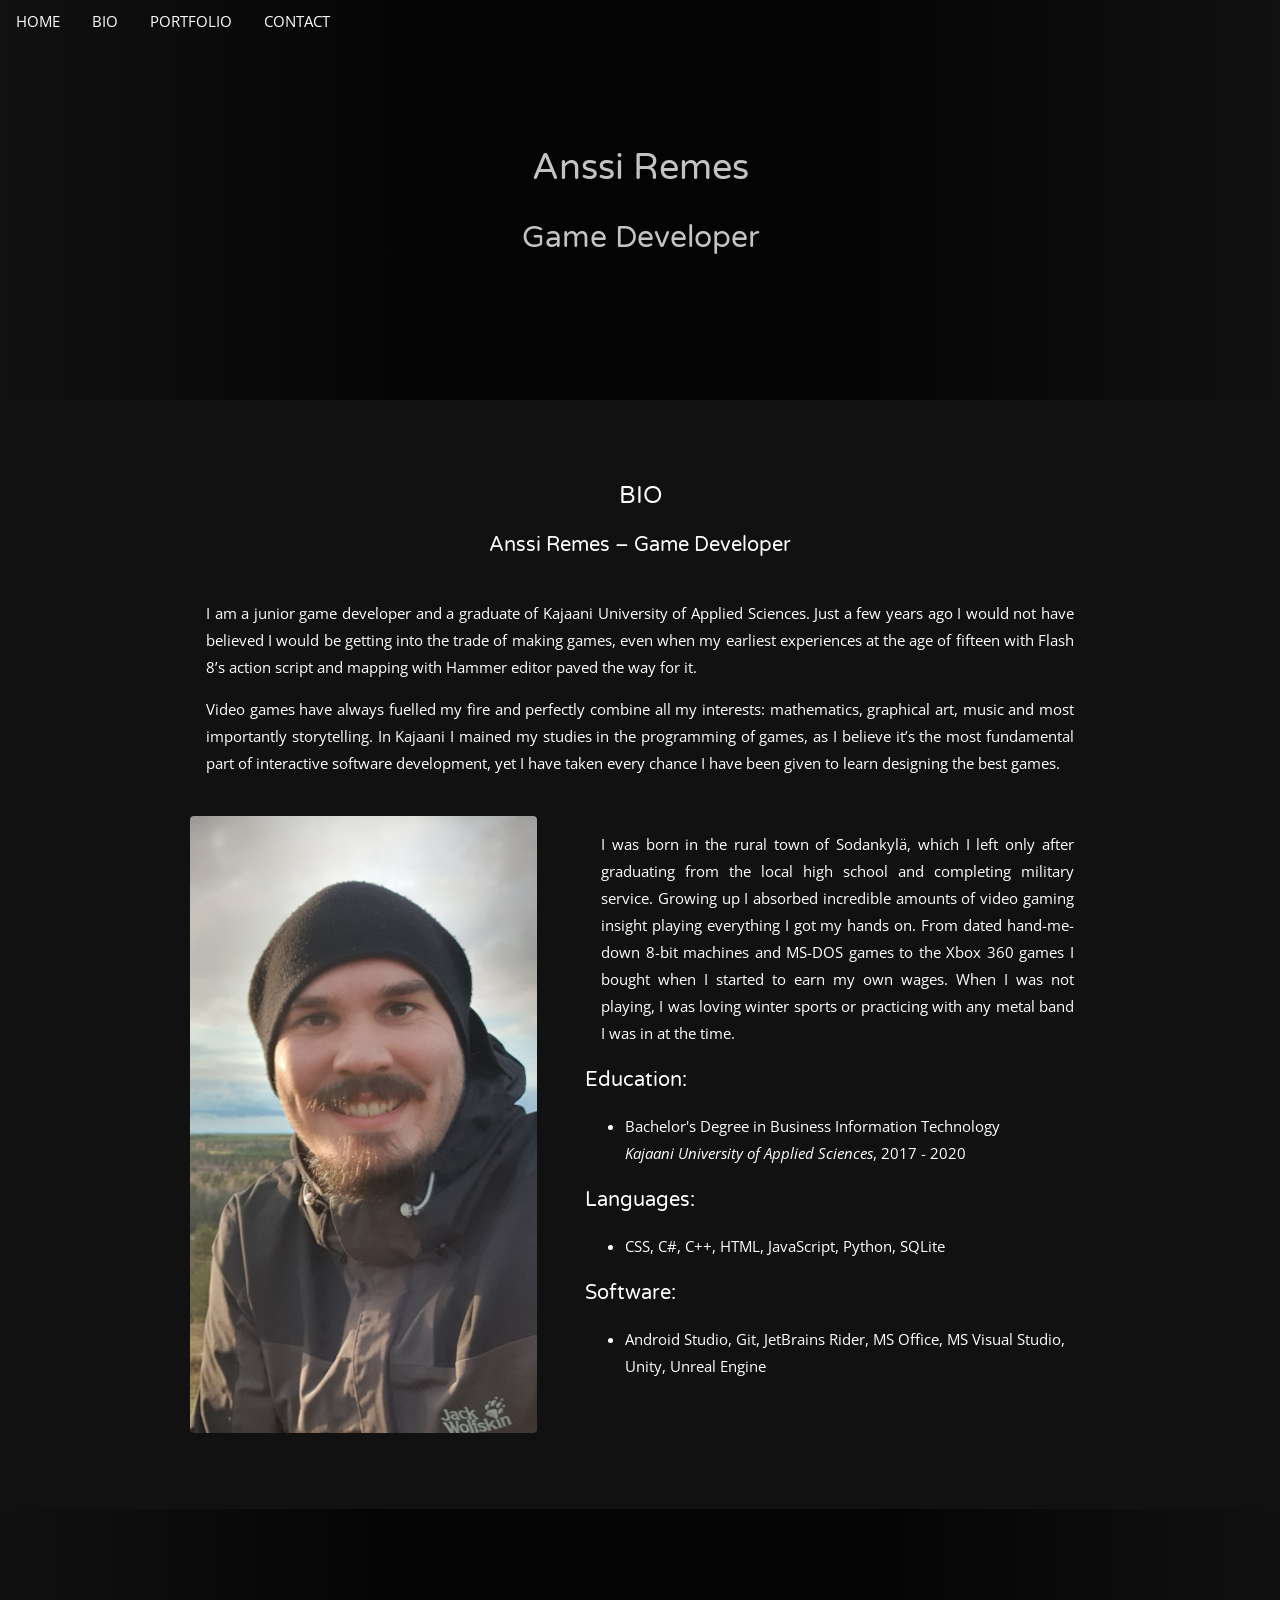
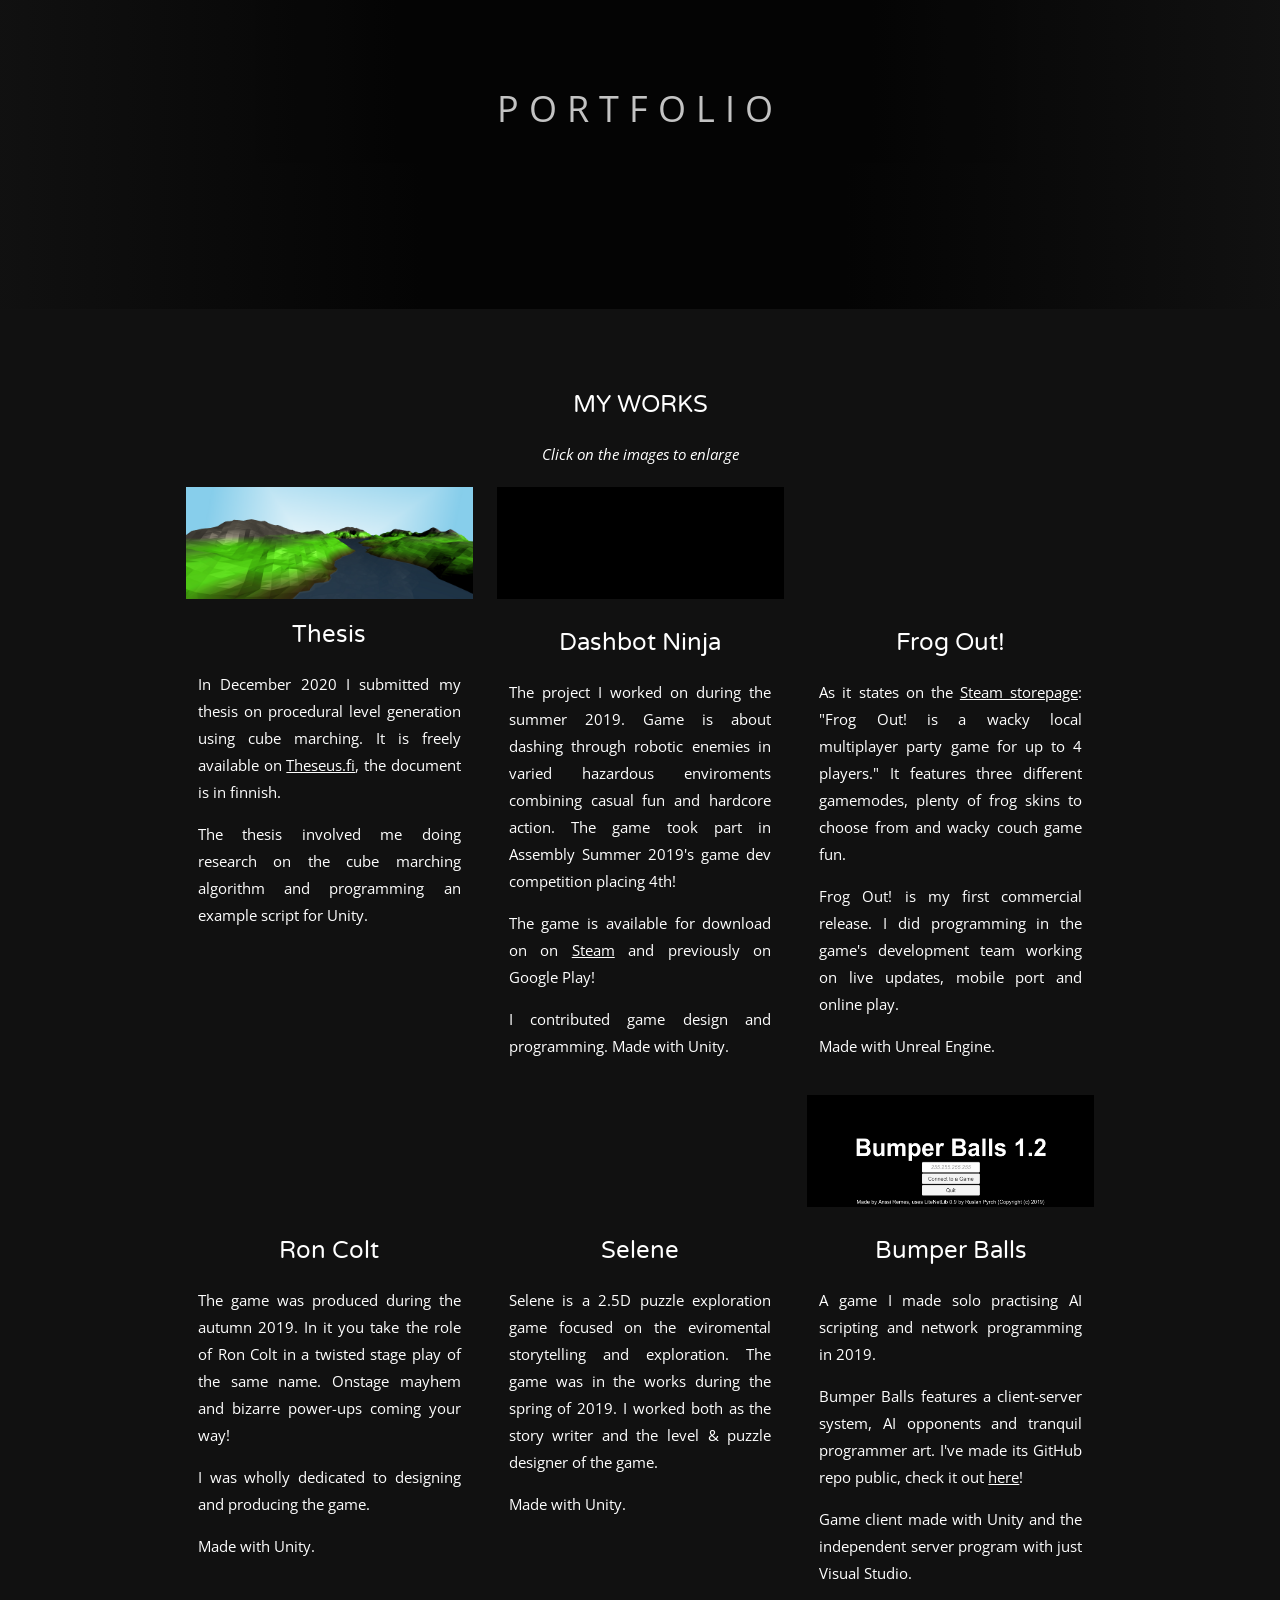
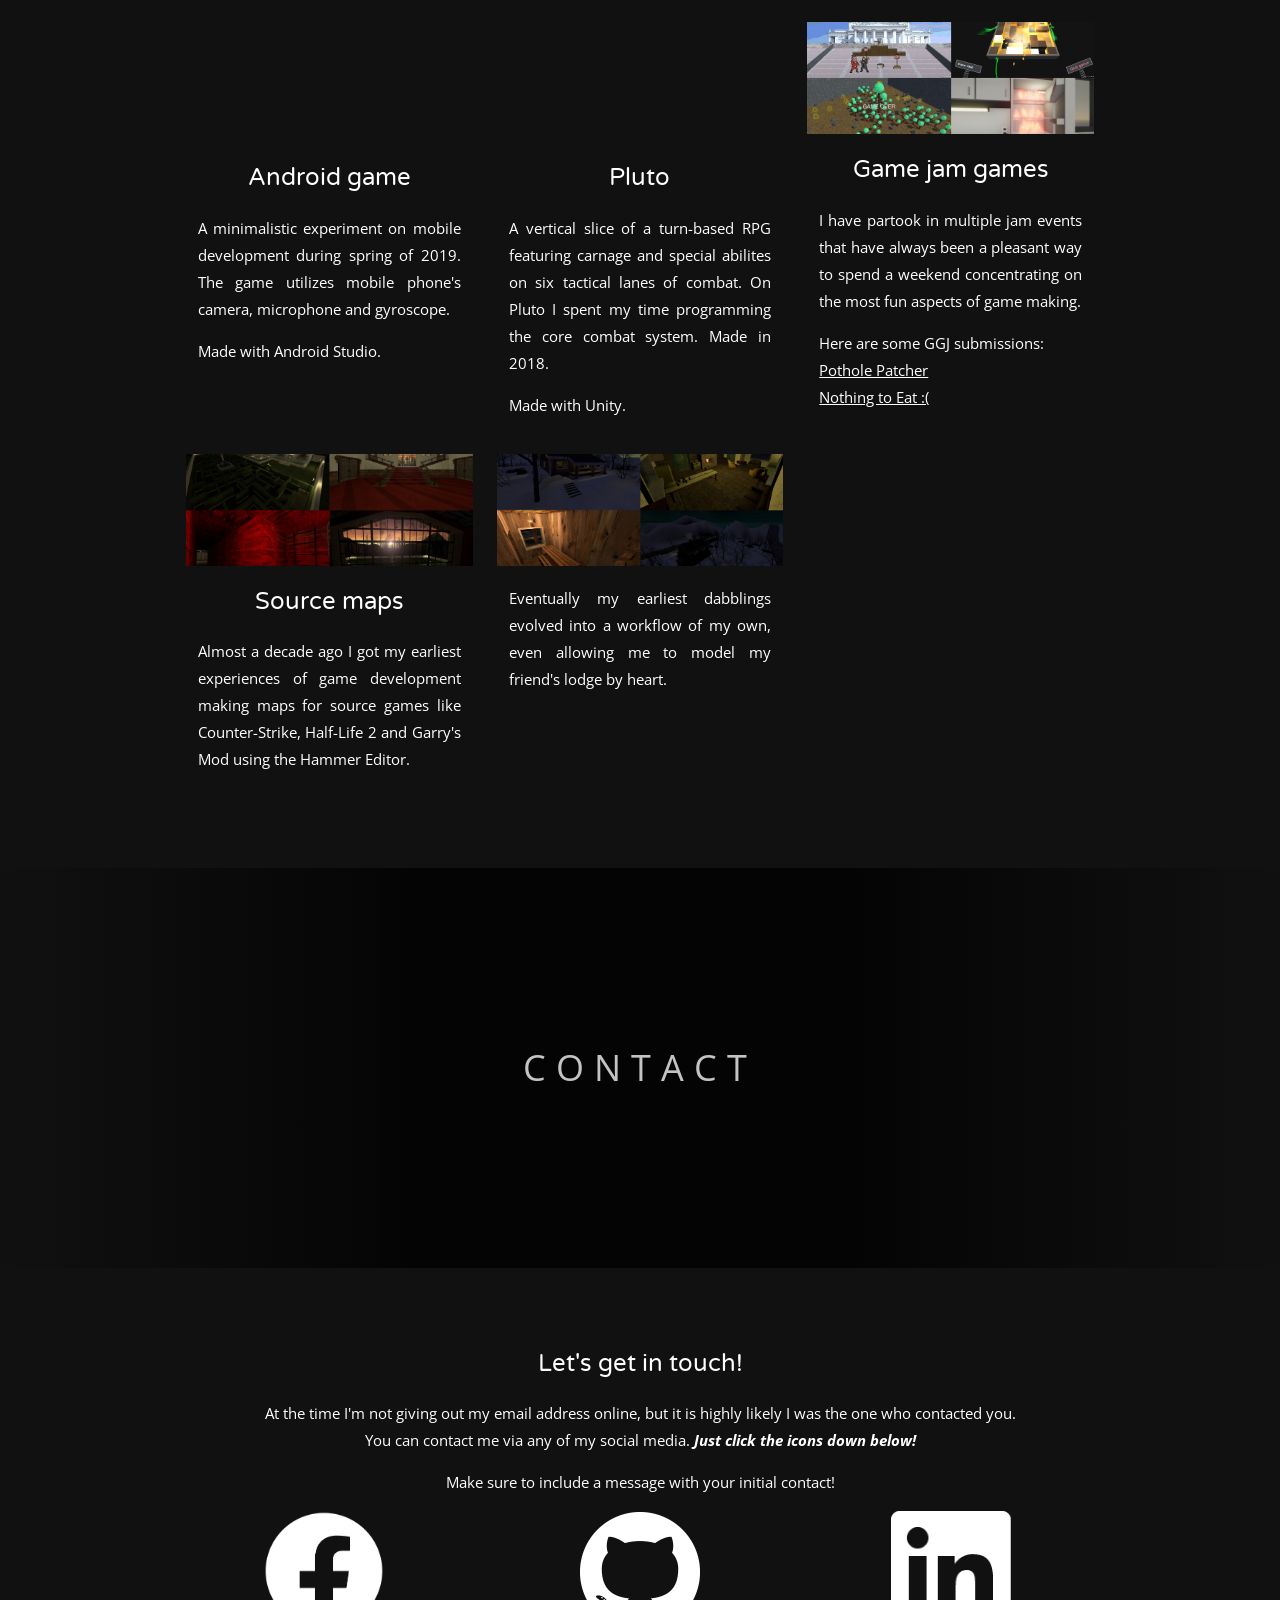
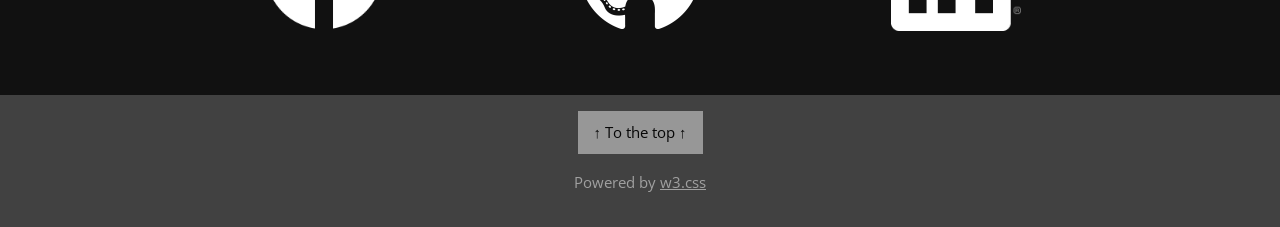
==== commit 650a1ba1: "Add small edits" ====
--- a/index.html
+++ b/index.html
@@ -10,374 +10,373 @@
 
 <body>
 
-    <!-- Navbar (sit on top) -->
-    <div class="w3-top">
-        <div class="w3-bar" id="myNavbar">
-            <a class="w3-bar-item w3-button w3-hover-white w3-hide-medium w3-hide-large w3-right"
-                href="javascript:void(0);" onclick="toggleFunction()" title="Toggle Navigation Menu">
-                &#9776
-            </a>
-            <a href="#home" class="w3-bar-item w3-button">HOME</a>
-            <a href="#bio" class="w3-bar-item w3-button w3-hide-small"> BIO</a>
-            <a href="#portfolio" class="w3-bar-item w3-button w3-hide-small"> PORTFOLIO</a>
-            <a href="#contact" class="w3-bar-item w3-button w3-hide-small"> CONTACT</a>
-            </a>
-        </div>
-
-        <!-- Navbar on small screens -->
-        <div id="navDemo" class="w3-bar-block w3-dark-gray w3-hide w3-hide-large w3-hide-medium">
-            <a href="#bio" class="w3-bar-item w3-button" onclick="toggleFunction()">BIO</a>
-            <a href="#portfolio" class="w3-bar-item w3-button" onclick="toggleFunction()">PORTFOLIO</a>
-            <a href="#contact" class="w3-bar-item w3-button" onclick="toggleFunction()">CONTACT</a>
-        </div>
-    </div>
-
-    <!-- First Parallax Image with Logo Text -->
-    <div class="bgimg-1 w3-display-container w3-opacity-min" id="home">
-        <div class="w3-display-middle" style="white-space:nowrap;">
-            <h1
+<!-- Navbar (sit on top) -->
+<div class="w3-top">
+    <div class="w3-bar" id="myNavbar">
+        <a class="w3-bar-item w3-button w3-hover-white w3-hide-medium w3-hide-large w3-right"
+           href="javascript:void(0);" onclick="toggleFunction()" title="Toggle Navigation Menu">
+            &#9776
+        </a>
+        <a href="#home" class="w3-bar-item w3-button">HOME</a>
+        <a href="#bio" class="w3-bar-item w3-button w3-hide-small"> BIO</a>
+        <a href="#portfolio" class="w3-bar-item w3-button w3-hide-small"> PORTFOLIO</a>
+        <a href="#contact" class="w3-bar-item w3-button w3-hide-small"> CONTACT</a>
+        </a>
+    </div>
+
+    <!-- Navbar on small screens -->
+    <div id="navDemo" class="w3-bar-block w3-dark-gray w3-hide w3-hide-large w3-hide-medium">
+        <a href="#bio" class="w3-bar-item w3-button" onclick="toggleFunction()">BIO</a>
+        <a href="#portfolio" class="w3-bar-item w3-button" onclick="toggleFunction()">PORTFOLIO</a>
+        <a href="#contact" class="w3-bar-item w3-button" onclick="toggleFunction()">CONTACT</a>
+    </div>
+</div>
+
+<!-- First Parallax Image with Logo Text -->
+<div class="bgimg-1 w3-display-container w3-opacity-min" id="home">
+    <div class="w3-display-middle" style="white-space:nowrap;">
+        <h1
                 style="animation-name: enter1; animation-duration: 1s; animation-timing-function: ease; text-align: center;">
-                Anssi Remes
-            </h1>
-            <h2
+            Anssi Remes
+        </h1>
+        <h2
                 style="animation-name: enter2; animation-duration: 1s; animation-timing-function: ease; text-align: center;">
-                Game Developer
-            </h2>
-        </div>
-    </div>
-
-
-    <!-- ██████  ██  ██████  
-         ██   ██ ██ ██    ██ 
-         ██████  ██ ██    ██ 
-         ██   ██ ██ ██    ██ 
-         ██████  ██  ██████   -->
-
-     <div class="w3-content w3-container w3-padding-64" id="bio">
-        <h3 class="w3-center">BIO</h3>
-        <h4 class="w3-center">Anssi Remes – Game Developer</h4>
-        <div class="w3-padding-large">
-            <p>I am a junior game developer and a fresh graduate of Kajaani University of Applied Sciences. Just a few
-                years ago I would not have believed I would be getting into the trade of making games, even when my
-                earliest experiences at the age of fifteen with Flash 8’s action script and mapping with Hammer editor
-                paved the way for it.</p>
-            <p>Video games have always fuelled my fire and perfectly combine all my interests: mathematics, graphical
-                art, music and most importantly storytelling. In Kajaani I mained my studies in the programming of
-                games, as I believe it’s the most fundamental part of interactive software development, yet I have taken
-                every chance I have been given to learn designing the best games.</p>
-        </div>
-        <div class="w3-row">
-            <div class="w3-col m5 w3-center w3-padding-large">
-                <img src="Image/bio/bio.jpg" style="margin: auto;" class="w3-round w3-image" alt="It me!">
-            </div>
-            <div class="w3-col m7 w3-padding-large">
-                <p> I was born in the rural town of Sodankylä, which I left only after graduating from the local high
-                    school and completing military service. Growing up I absorbed incredible amounts of video gaming
-                    insight playing everything I got my hands on. From dated hand-me-down 8-bit machines and MS-DOS
-                    games to the Xbox 360 games I bought when I started to earn my own wages. When I was not playing, I
-                    was loving winter sports or practicing with any metal band I was in at the time. </p>
-                <h4>Education:</h4>
-                <ul>
-                    <li>Bachelor's Degree in Business Information Technology<br>
-                        <i>Kajaani University of Applied Sciences</i>, 2017 - 2020
-                    </li>
-                </ul>
-                <h4>Languages:</h4>
-                <ul>
-                    <li>CSS, C#, C++, HTML, Java, SQLite</li>
-                </ul>
-                <h4>Software:</h4>
-                <ul>
-                    <li>Android Studio, Git, MS Office, MS Visual Studio, Unity, Unreal Engine</li>
-                </ul>
-                <h4>Associations:</h4>
-                <ul>
-                    <li>Volunteer & Hub Colead<br><i>IGDA Finland Kajaani Hub</i>, February 2018 – Present</li>
-                </ul>
-            </div>
-        </div>
-    </div>
-
-    <!-- ██████   ██████  ██████  ████████ ███████  ██████  ██      ██  ██████  
-         ██   ██ ██    ██ ██   ██    ██    ██      ██    ██ ██      ██ ██    ██ 
-         ██████  ██    ██ ██████     ██    █████   ██    ██ ██      ██ ██    ██ 
-         ██      ██    ██ ██   ██    ██    ██      ██    ██ ██      ██ ██    ██ 
-         ██       ██████  ██   ██    ██    ██       ██████  ███████ ██  ██████   -->
-
-    <!-- Second Parallax Image with Portfolio Text -->
-    <div class="bgimg-2 w3-display-container w3-opacity-min">
-        <div class="w3-display-middle">
-            <span class="w3-xxlarge w3-text-white w3-wide">PORTFOLIO</span>
-        </div>
-    </div>
-
-    <div class="w3-content w3-container w3-padding-64" id="portfolio">
-        <h3 class="w3-center">MY WORKS</h3>
-        <p class="w3-center"><i>Click on the images to enlarge</i></p>
-        
-        <!-- Responsive Grid. Four columns on tablets, laptops and desktops. Will stack on mobile devices/small screens (100% width) -->
-        <div class="w3-row-padding w3-center">
-            <div class="w3-col m4 w3-margin-bottom">
-                <a href="Image/portfolio/thesis.png">
-                    <img src="Image/portfolio/thesis.png" class="w3-hover-opacity pitem">
-                </a>
-                <h3>Thesis</h3>
-                <p>In December 2020 I submitted my thesis on procedural level generation using cube marching. It is
-                    freely available on <a href="http://urn.fi/URN:NBN:fi:amk-2020120125502">Theseus.fi</a>, the
-                    document is in finnish.</p>
-                <p>The thesis involved me doing research on the cube marching algorithm and programming an example script for
-                    Unity.</p>
-            </div>
-
-            <div class="w3-col m4 w3-margin-bottom">
-                <a href="Video/dashbotninja.webm">
-                    <video autoplay muted loop class="w3-hover-opacity pitem">
-                        <source src="Video/dashbotninja.webm" type="video/webm">
-                    </video>
-                </a>
-                <h3>Dashbot Ninja</h3>
-                <p>
-                    The project I worked on during the summer 2019. Game is about dashing through robotic enemies in
-                    varied hazardous enviroments combining casual fun and hardcore action. The game took part in
-                    Assembly Summer 2019's game dev competition placing 4th!
-                </p>
-                <p>
-                    The game is available for download on on <a
-                        href="https://store.steampowered.com/app/1193950/Dashbot_Ninja">Steam</a> and previously on
-                    Google Play!
-                </p>
-                <p>
-                    I contributed game design and programming. Made with Unity.
-                </p>
-            </div>
-
-            <div class="w3-col m4 w3-margin-bottom">
-                <a href="Video/frog_out.mp4">
-                    <video autoplay muted class="w3-hover-opacity pitem">
-                        <source src="Video/frog_out.mp4" type="video/mp4">
-                    </video>
-                </a>
-                <h3>Frog Out!</h3>
-                <p>
-                    As it states on the <a href="https://store.steampowered.com/app/921720/Frog_Out/">Steam
-                        storepage</a>: "Frog Out! is a wacky local multiplayer party game for up to 4 players." It
-                    features three different gamemodes, plenty of frog skins to choose from and wacky couch game fun.
-                </p>
-                <p>
-                    Frog Out! is my first commercial release. I did programming in the game's development team working
-                    on live updates, mobile port and online play.
-                </p>
-                <p>
-                    Made with Unreal Engine.
-                </p>
-            </div>
-
-        </div>
-
-        <div class="w3-row-padding w3-center">
-            <div class="w3-col m4 w3-margin-bottom">
-                <a href="Video/roncolt.mp4">
-                    <video autoplay muted class="w3-hover-opacity pitem">
-                        <source src="Video/roncolt.mp4" type="video/mp4">
-                    </video>
-                </a>
-                <h3>Ron Colt</h3>
-                <p>
-                    The game was produced during the autumn 2019. In it you take the role of Ron Colt in a twisted stage
-                    play of the same name. Onstage mayhem and bizarre power-ups coming your way!
-                </p>
-                <p>
-                    I was wholly dedicated to designing and producing the game.
-                </p>
-                <p>
-                    Made with Unity.
-                </p>
-            </div>
-
-            <div class="w3-col m4 w3-margin-bottom">
-                <iframe width="100%" height="auto" src="https://www.youtube-nocookie.com/embed/WQzRONCU8gE"
+            Game Developer
+        </h2>
+    </div>
+</div>
+
+
+<!-- ██████  ██  ██████  
+     ██   ██ ██ ██    ██ 
+     ██████  ██ ██    ██ 
+     ██   ██ ██ ██    ██ 
+     ██████  ██  ██████   -->
+
+<div class="w3-content w3-container w3-padding-64" id="bio">
+    <h3 class="w3-center">BIO</h3>
+    <h4 class="w3-center">Anssi Remes – Game Developer</h4>
+    <div class="w3-padding-large">
+        <p>I am a junior game developer and a graduate of Kajaani University of Applied Sciences. Just a few
+            years ago I would not have believed I would be getting into the trade of making games, even when my
+            earliest experiences at the age of fifteen with Flash 8’s action script and mapping with Hammer editor
+            paved the way for it.</p>
+        <p>Video games have always fuelled my fire and perfectly combine all my interests: mathematics, graphical
+            art, music and most importantly storytelling. In Kajaani I mained my studies in the programming of
+            games, as I believe it’s the most fundamental part of interactive software development, yet I have taken
+            every chance I have been given to learn designing the best games.</p>
+    </div>
+    <div class="w3-row">
+        <div class="w3-col m5 w3-center w3-padding-large">
+            <img src="Image/bio/bio.jpg" style="margin: auto;" class="w3-round w3-image" alt="It me!">
+        </div>
+        <div class="w3-col m7 w3-padding-large">
+            <p> I was born in the rural town of Sodankylä, which I left only after graduating from the local high
+                school and completing military service. Growing up I absorbed incredible amounts of video gaming
+                insight playing everything I got my hands on. From dated hand-me-down 8-bit machines and MS-DOS
+                games to the Xbox 360 games I bought when I started to earn my own wages. When I was not playing, I
+                was loving winter sports or practicing with any metal band I was in at the time. </p>
+            <h4>Education:</h4>
+            <ul>
+                <li>Bachelor's Degree in Business Information Technology<br>
+                    <i>Kajaani University of Applied Sciences</i>, 2017 - 2020
+                </li>
+            </ul>
+            <h4>Languages:</h4>
+            <ul>
+                <li>CSS, C#, C++, HTML, JavaScript, Python, SQLite</li>
+            </ul>
+            <h4>Software:</h4>
+            <ul>
+                <li>Android Studio, Git, JetBrains Rider, MS Office, MS Visual Studio, Unity, Unreal Engine</li>
+            </ul>
+        </div>
+    </div>
+</div>
+
+<!-- ██████   ██████  ██████  ████████ ███████  ██████  ██      ██  ██████  
+     ██   ██ ██    ██ ██   ██    ██    ██      ██    ██ ██      ██ ██    ██ 
+     ██████  ██    ██ ██████     ██    █████   ██    ██ ██      ██ ██    ██ 
+     ██      ██    ██ ██   ██    ██    ██      ██    ██ ██      ██ ██    ██ 
+     ██       ██████  ██   ██    ██    ██       ██████  ███████ ██  ██████   -->
+
+<!-- Second Parallax Image with Portfolio Text -->
+<div class="bgimg-2 w3-display-container w3-opacity-min">
+    <div class="w3-display-middle">
+        <span class="w3-xxlarge w3-text-white w3-wide">PORTFOLIO</span>
+    </div>
+</div>
+
+<div class="w3-content w3-container w3-padding-64" id="portfolio">
+    <h3 class="w3-center">MY WORKS</h3>
+    <p class="w3-center"><i>Click on the images to enlarge</i></p>
+
+    <!-- Responsive Grid. Four columns on tablets, laptops and desktops. Will stack on mobile devices/small screens (100% width) -->
+    <div class="w3-row-padding w3-center">
+        <div class="w3-col m4 w3-margin-bottom">
+            <a href="Image/portfolio/thesis.png">
+                <img src="Image/portfolio/thesis.png" class="w3-hover-opacity pitem">
+            </a>
+            <h3>Thesis</h3>
+            <p>In December 2020 I submitted my thesis on procedural level generation using cube marching. It is
+                freely available on <a href="http://urn.fi/URN:NBN:fi:amk-2020120125502">Theseus.fi</a>, the
+                document is in finnish.</p>
+            <p>The thesis involved me doing research on the cube marching algorithm and programming an example script for
+                Unity.</p>
+        </div>
+
+        <div class="w3-col m4 w3-margin-bottom">
+            <a href="Video/dashbotninja.webm">
+                <video autoplay muted loop class="w3-hover-opacity pitem">
+                    <source src="Video/dashbotninja.webm" type="video/webm">
+                </video>
+            </a>
+            <h3>Dashbot Ninja</h3>
+            <p>
+                The project I worked on during the summer 2019. Game is about dashing through robotic enemies in
+                varied hazardous enviroments combining casual fun and hardcore action. The game took part in
+                Assembly Summer 2019's game dev competition placing 4th!
+            </p>
+            <p>
+                The game is available for download on on <a
+                    href="https://store.steampowered.com/app/1193950/Dashbot_Ninja">Steam</a> and previously on
+                Google Play!
+            </p>
+            <p>
+                I contributed game design and programming. Made with Unity.
+            </p>
+        </div>
+
+        <div class="w3-col m4 w3-margin-bottom">
+            <a href="Video/frog_out.mp4">
+                <video autoplay muted class="w3-hover-opacity pitem">
+                    <source src="Video/frog_out.mp4" type="video/mp4">
+                </video>
+            </a>
+            <h3>Frog Out!</h3>
+            <p>
+                As it states on the <a href="https://store.steampowered.com/app/921720/Frog_Out/">Steam
+                storepage</a>: "Frog Out! is a wacky local multiplayer party game for up to 4 players." It
+                features three different gamemodes, plenty of frog skins to choose from and wacky couch game fun.
+            </p>
+            <p>
+                Frog Out! is my first commercial release. I did programming in the game's development team working
+                on live updates, mobile port and online play.
+            </p>
+            <p>
+                Made with Unreal Engine.
+            </p>
+        </div>
+
+    </div>
+
+    <div class="w3-row-padding w3-center">
+        <div class="w3-col m4 w3-margin-bottom">
+            <a href="Video/roncolt.mp4">
+                <video autoplay muted class="w3-hover-opacity pitem">
+                    <source src="Video/roncolt.mp4" type="video/mp4">
+                </video>
+            </a>
+            <h3>Ron Colt</h3>
+            <p>
+                The game was produced during the autumn 2019. In it you take the role of Ron Colt in a twisted stage
+                play of the same name. Onstage mayhem and bizarre power-ups coming your way!
+            </p>
+            <p>
+                I was wholly dedicated to designing and producing the game.
+            </p>
+            <p>
+                Made with Unity.
+            </p>
+        </div>
+
+        <div class="w3-col m4 w3-margin-bottom">
+            <iframe width="100%" height="auto" src="https://www.youtube-nocookie.com/embed/WQzRONCU8gE"
                     frameborder="0" allow="accelerometer; autoplay; encrypted-media; gyroscope; picture-in-picture"
                     allowfullscreen class="pitem"></iframe>
-                <h3>Selene</h3>
-                <p>
-                    Selene is a 2.5D puzzle exploration game focused on the eviromental storytelling and
-                    exploration. The game was in the works during the spring of 2019. I worked both as the story writer
-                    and the level & puzzle designer of the game.
-                </p>
-                <p>
-                    Made with Unity.
-                </p>
-            </div>
-
-            <div class="w3-col m4 w3-margin-bottom">
-                <a href="Video/bumperballs.webm">
-                    <video autoplay muted loop class="w3-hover-opacity pitem">
-                        <source src="Video/bumperballs.webm" type="video/webm">
-                    </video>
-                </a>
-                <h3>Bumper Balls</h3>
-                <p>
-                    A game I made solo practising AI scripting and network programming in 2019.
-                </p>
-                <p>
-                    Bumper Balls features a client-server system, AI opponents and tranquil programmer art. I've
-                    made its GitHub repo public, check it out <a
-                        href="https://github.com/AnssiRem/bumper-balls">here</a>!
-                </p>
-                <p>
-                    Game client made with Unity and the independent server program with just Visual Studio.
-                </p>
-            </div>
-        </div>
-
-        <div class="w3-row-padding w3-center">
-            <div class="w3-col m4 w3-margin-bottom">
-                <a href="Video/mymobileproject.webm">
-                    <video autoplay muted loop class="w3-hover-opacity pitem">
-                        <source src="Video/mymobileproject.webm" type="video/webm">
-                    </video>
-                </a>
-                <h3>Android game</h3>
-                <p>
-                    A minimalistic experiment on mobile development during spring of 2019. The game utilizes mobile
-                    phone's camera, microphone and gyroscope.
-                </p>
-                <p>
-                    Made with Android Studio.
-                </p>
-            </div>
-
-            <div class="w3-col m4 w3-margin-bottom">
-                <a href="Video/pluto.webm">
-                    <video autoplay muted loop class="w3-hover-opacity pitem">
-                        <source src="Video/pluto.webm" type="video/webm">
-                    </video>
-                </a>
-                <h3>Pluto</h3>
-                <p>
-                    A vertical slice of a turn-based RPG featuring carnage and special abilites on six tactical
-                    lanes of combat. On Pluto I spent my time programming the core combat system. Made in 2018.
-                </p>
-                <p>
-                    Made with Unity.
-                </p>
-            </div>
-
-            <div class="w3-col m4 w3-margin-bottom">
-                <a href="Image/portfolio/jams.jpg">
-                    <img src="Image/portfolio/jams.jpg" class="w3-hover-opacity pitem">
-                </a>
-                <h3>Game jam games</h3>
-                <p>
-                    I have partook in multiple jam events that have always been a pleasant way to spend a weekend
-                    concentrating on the most fun aspects of game making.
-                </p>
-                <p>Here are some GGJ submissions:<br>
-                    <a href="https://globalgamejam.org/2020/games/rough-day-5">Pothole Patcher</a><br>
-                    <a href="https://globalgamejam.org/2019/games/nothing-eat">Nothing to Eat :(</a>
-                </p>
-
-            </div>
-        </div>
-
-        <div class="w3-row-padding w3-center">
-            <div class="w3-col m4 w3-margin-bottom">
-                <a href="Image/portfolio/maus.jpg">
-                    <img src="Image/portfolio/maus.jpg" class="w3-hover-opacity pitem">
-                </a>
-                <h3>Source maps</h3>
-                <p>
-                    Almost a decade ago I got my earliest experiences of game development making maps for source games
-                    like Counter-Strike, Half-Life 2 and Garry's Mod using the Hammer Editor.
-                </p>
-            </div>
-
-            <div class="w3-col m4 w3-margin-bottom">
-                <a href="Image/portfolio/cabin.jpg">
-                    <img src="Image/portfolio/cabin.jpg" class="w3-hover-opacity pitem">
-                </a>
-                <p>
-                    Eventually my earliest dabblings evolved into a workflow of my own, even allowing me to model my
-                    friend's lodge by heart.
-                </p>
-            </div>
-        </div>
-    </div>
-
-    <!-- ██████  ██████  ███    ██ ████████  █████   ██████ ████████ 
-        ██      ██    ██ ████   ██    ██    ██   ██ ██         ██    
-        ██      ██    ██ ██ ██  ██    ██    ███████ ██         ██    
-        ██      ██    ██ ██  ██ ██    ██    ██   ██ ██         ██    
-         ██████  ██████  ██   ████    ██    ██   ██  ██████    ██     -->
-
-    <!-- Third Parallax Image with Contact Text -->
-    <div class="bgimg-3 w3-display-container w3-opacity-min">
-        <div class="w3-display-middle">
-            <span class="w3-xxlarge w3-text-white w3-wide">CONTACT</span>
-        </div>
-    </div>
-
-    <div class="w3-content w3-container w3-padding-64" id="contact">
-        <h3 class="w3-center">Let's get in touch!</h3>
-        <p class="w3-center">At the time I'm not giving out my email address online, but it is highly likely I was
-            the
-            one who contacted
-            you.<br>
-            You can contact me via any of my social media.
-            <b><i>Just click the icons down below!</i></b>
-        </p>
-        <p class="w3-center">Make sure to include a message with your initial contact!</p>
-
-        <div class="w3-row w3-center">
-            <div class="w3-col m4">
-                <a href="https://www.facebook.com/remesanssi"><img class="social"
-                        src="Image/contact/facebook.png" /></a>
-            </div>
-            <div class="w3-col m4">
-                <a href="https://github.com/anssirem"><img class="social" src="Image/contact/github.png" /></a>
-            </div>
-            <div class="w3-col m4">
-                <a href="https://www.linkedin.com/in/anssiremes/"><img class="social"
-                        src="Image/contact/linkedin.png" /></a>
-            </div>
-        </div>
-    </div>
-
-
-    <!-- ███████  ██████   ██████  ████████ ███████ ██████  
-         ██      ██    ██ ██    ██    ██    ██      ██   ██ 
-         █████   ██    ██ ██    ██    ██    █████   ██████  
-         ██      ██    ██ ██    ██    ██    ██      ██   ██ 
-         ██       ██████   ██████     ██    ███████ ██   ██  -->
-                                           
-    <footer class="w3-center w3-dark-gray w3-padding-16 w3-opacity w3-hover-opacity-off">
-        <a href="#home" class="w3-button w3-light-grey">&#8593 To the top &#8593</a>
-        <p style="text-align: center;">Powered by <a href="https://www.w3schools.com/w3css/default.asp" title="W3.CSS"
-                target="_blank" class="w3-hover-text-green">w3.css</a></p>
-    </footer>
-
-    <script>
-        // Change style of navbar on scroll
-        window.onscroll = function () { myFunction() };
-        function myFunction() {
-            var navbar = document.getElementById("myNavbar");
-            if (document.body.scrollTop > 100 || document.documentElement.scrollTop > 100) {
-                navbar.className = "w3-bar" + " w3-card" + " w3-animate-top" + " w3-dark-gray";
-            } else {
-                navbar.className = navbar.className.replace(" w3-card w3-animate-top w3-dark-gray", "");
-            }
+            <h3>Selene</h3>
+            <p>
+                Selene is a 2.5D puzzle exploration game focused on the eviromental storytelling and
+                exploration. The game was in the works during the spring of 2019. I worked both as the story writer
+                and the level & puzzle designer of the game.
+            </p>
+            <p>
+                Made with Unity.
+            </p>
+        </div>
+
+        <div class="w3-col m4 w3-margin-bottom">
+            <a href="Video/bumperballs.webm">
+                <video autoplay muted loop class="w3-hover-opacity pitem">
+                    <source src="Video/bumperballs.webm" type="video/webm">
+                </video>
+            </a>
+            <h3>Bumper Balls</h3>
+            <p>
+                A game I made solo practising AI scripting and network programming in 2019.
+            </p>
+            <p>
+                Bumper Balls features a client-server system, AI opponents and tranquil programmer art. I've
+                made its GitHub repo public, check it out <a
+                    href="https://github.com/AnssiRem/bumper-balls">here</a>!
+            </p>
+            <p>
+                Game client made with Unity and the independent server program with just Visual Studio.
+            </p>
+        </div>
+    </div>
+
+    <div class="w3-row-padding w3-center">
+        <div class="w3-col m4 w3-margin-bottom">
+            <a href="Video/mymobileproject.webm">
+                <video autoplay muted loop class="w3-hover-opacity pitem">
+                    <source src="Video/mymobileproject.webm" type="video/webm">
+                </video>
+            </a>
+            <h3>Android game</h3>
+            <p>
+                A minimalistic experiment on mobile development during spring of 2019. The game utilizes mobile
+                phone's camera, microphone and gyroscope.
+            </p>
+            <p>
+                Made with Android Studio.
+            </p>
+        </div>
+
+        <div class="w3-col m4 w3-margin-bottom">
+            <a href="Video/pluto.webm">
+                <video autoplay muted loop class="w3-hover-opacity pitem">
+                    <source src="Video/pluto.webm" type="video/webm">
+                </video>
+            </a>
+            <h3>Pluto</h3>
+            <p>
+                A vertical slice of a turn-based RPG featuring carnage and special abilites on six tactical
+                lanes of combat. On Pluto I spent my time programming the core combat system. Made in 2018.
+            </p>
+            <p>
+                Made with Unity.
+            </p>
+        </div>
+
+        <div class="w3-col m4 w3-margin-bottom">
+            <a href="Image/portfolio/jams.jpg">
+                <img src="Image/portfolio/jams.jpg" class="w3-hover-opacity pitem">
+            </a>
+            <h3>Game jam games</h3>
+            <p>
+                I have partook in multiple jam events that have always been a pleasant way to spend a weekend
+                concentrating on the most fun aspects of game making.
+            </p>
+            <p>Here are some GGJ submissions:<br>
+                <a href="https://globalgamejam.org/2020/games/rough-day-5">Pothole Patcher</a><br>
+                <a href="https://globalgamejam.org/2019/games/nothing-eat">Nothing to Eat :(</a>
+            </p>
+
+        </div>
+    </div>
+
+    <div class="w3-row-padding w3-center">
+        <div class="w3-col m4 w3-margin-bottom">
+            <a href="Image/portfolio/maus.jpg">
+                <img src="Image/portfolio/maus.jpg" class="w3-hover-opacity pitem">
+            </a>
+            <h3>Source maps</h3>
+            <p>
+                Almost a decade ago I got my earliest experiences of game development making maps for source games
+                like Counter-Strike, Half-Life 2 and Garry's Mod using the Hammer Editor.
+            </p>
+        </div>
+
+        <div class="w3-col m4 w3-margin-bottom">
+            <a href="Image/portfolio/cabin.jpg">
+                <img src="Image/portfolio/cabin.jpg" class="w3-hover-opacity pitem">
+            </a>
+            <p>
+                Eventually my earliest dabblings evolved into a workflow of my own, even allowing me to model my
+                friend's lodge by heart.
+            </p>
+        </div>
+    </div>
+</div>
+
+<!-- ██████  ██████  ███    ██ ████████  █████   ██████ ████████ 
+    ██      ██    ██ ████   ██    ██    ██   ██ ██         ██    
+    ██      ██    ██ ██ ██  ██    ██    ███████ ██         ██    
+    ██      ██    ██ ██  ██ ██    ██    ██   ██ ██         ██    
+     ██████  ██████  ██   ████    ██    ██   ██  ██████    ██     -->
+
+<!-- Third Parallax Image with Contact Text -->
+<div class="bgimg-3 w3-display-container w3-opacity-min">
+    <div class="w3-display-middle">
+        <span class="w3-xxlarge w3-text-white w3-wide">CONTACT</span>
+    </div>
+</div>
+
+<div class="w3-content w3-container w3-padding-64" id="contact">
+    <h3 class="w3-center">Let's get in touch!</h3>
+    <p class="w3-center">At the time I'm not giving out my email address online, but it is highly likely I was
+        the
+        one who contacted
+        you.<br>
+        You can contact me via any of my social media.
+        <b><i>Just click the icons down below!</i></b>
+    </p>
+    <p class="w3-center">Make sure to include a message with your initial contact!</p>
+
+    <div class="w3-row w3-center">
+        <div class="w3-col m4">
+            <a href="https://www.facebook.com/remesanssi"><img class="social"
+                                                               src="Image/contact/facebook.png"/></a>
+        </div>
+        <div class="w3-col m4">
+            <a href="https://github.com/anssirem"><img class="social" src="Image/contact/github.png"/></a>
+        </div>
+        <div class="w3-col m4">
+            <a href="https://www.linkedin.com/in/anssiremes/"><img class="social"
+                                                                   src="Image/contact/linkedin.png"/></a>
+        </div>
+    </div>
+</div>
+
+
+<!-- ███████  ██████   ██████  ████████ ███████ ██████  
+     ██      ██    ██ ██    ██    ██    ██      ██   ██ 
+     █████   ██    ██ ██    ██    ██    █████   ██████  
+     ██      ██    ██ ██    ██    ██    ██      ██   ██ 
+     ██       ██████   ██████     ██    ███████ ██   ██  -->
+
+<footer class="w3-center w3-dark-gray w3-padding-16 w3-opacity w3-hover-opacity-off">
+    <a href="#home" class="w3-button w3-light-grey">&#8593 To the top &#8593</a>
+    <p style="text-align: center;">Powered by <a href="https://www.w3schools.com/w3css/default.asp" title="W3.CSS"
+                                                 target="_blank" class="w3-hover-text-green">w3.css</a></p>
+</footer>
+
+<script>
+    // Change style of navbar on scroll
+    window.onscroll = function () {
+        myFunction()
+    };
+
+    function myFunction() {
+        var navbar = document.getElementById("myNavbar");
+        if (document.body.scrollTop > 100 || document.documentElement.scrollTop > 100) {
+            navbar.className = "w3-bar" + " w3-card" + " w3-animate-top" + " w3-dark-gray";
+        } else {
+            navbar.className = navbar.className.replace(" w3-card w3-animate-top w3-dark-gray", "");
         }
-
-        // Used to toggle the menu on small screens when clicking on the menu button
-        function toggleFunction() {
-            var x = document.getElementById("navDemo");
-            if (x.className.indexOf("w3-show") == -1) {
-                x.className += " w3-show";
-            } else {
-                x.className = x.className.replace(" w3-show", "");
-            }
+    }
+
+    // Used to toggle the menu on small screens when clicking on the menu button
+    function toggleFunction() {
+        var x = document.getElementById("navDemo");
+        if (x.className.indexOf("w3-show") == -1) {
+            x.className += " w3-show";
+        } else {
+            x.className = x.className.replace(" w3-show", "");
         }
-    </script>
+    }
+</script>
 
 </body>
 
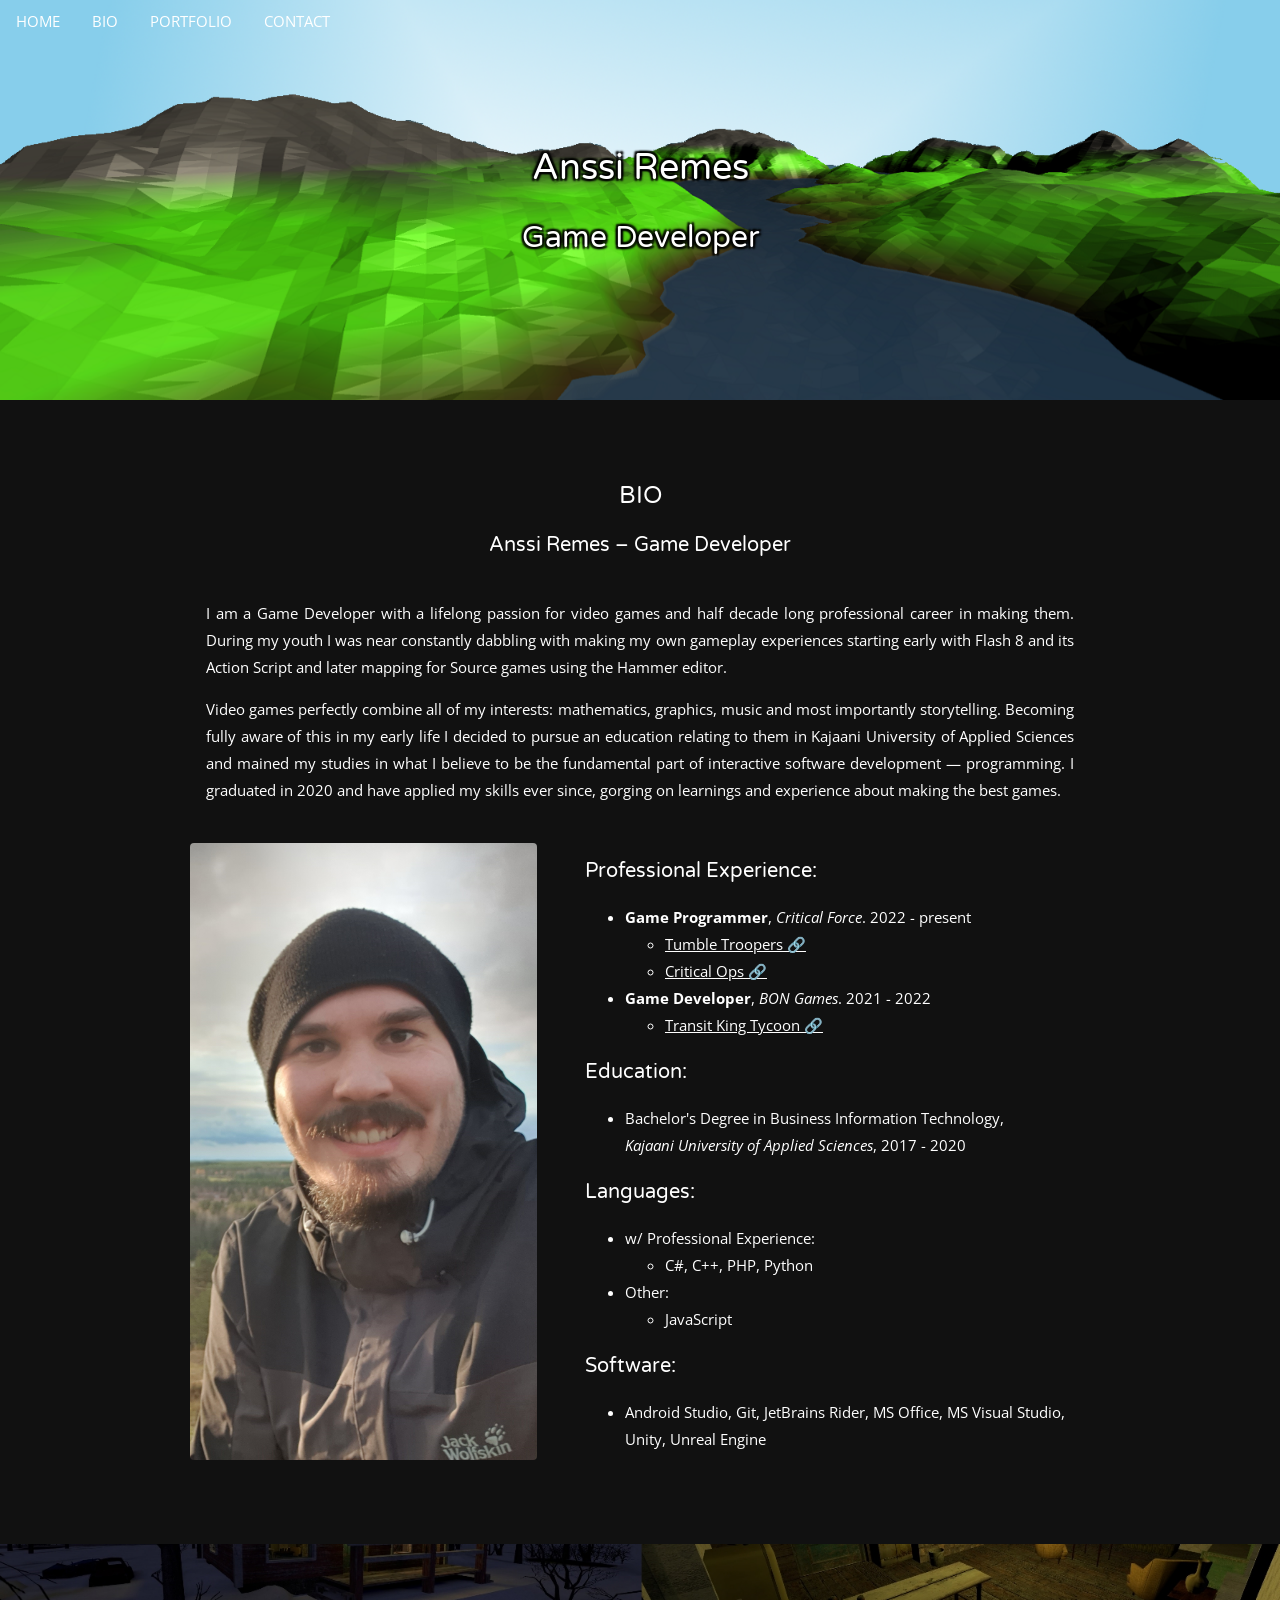
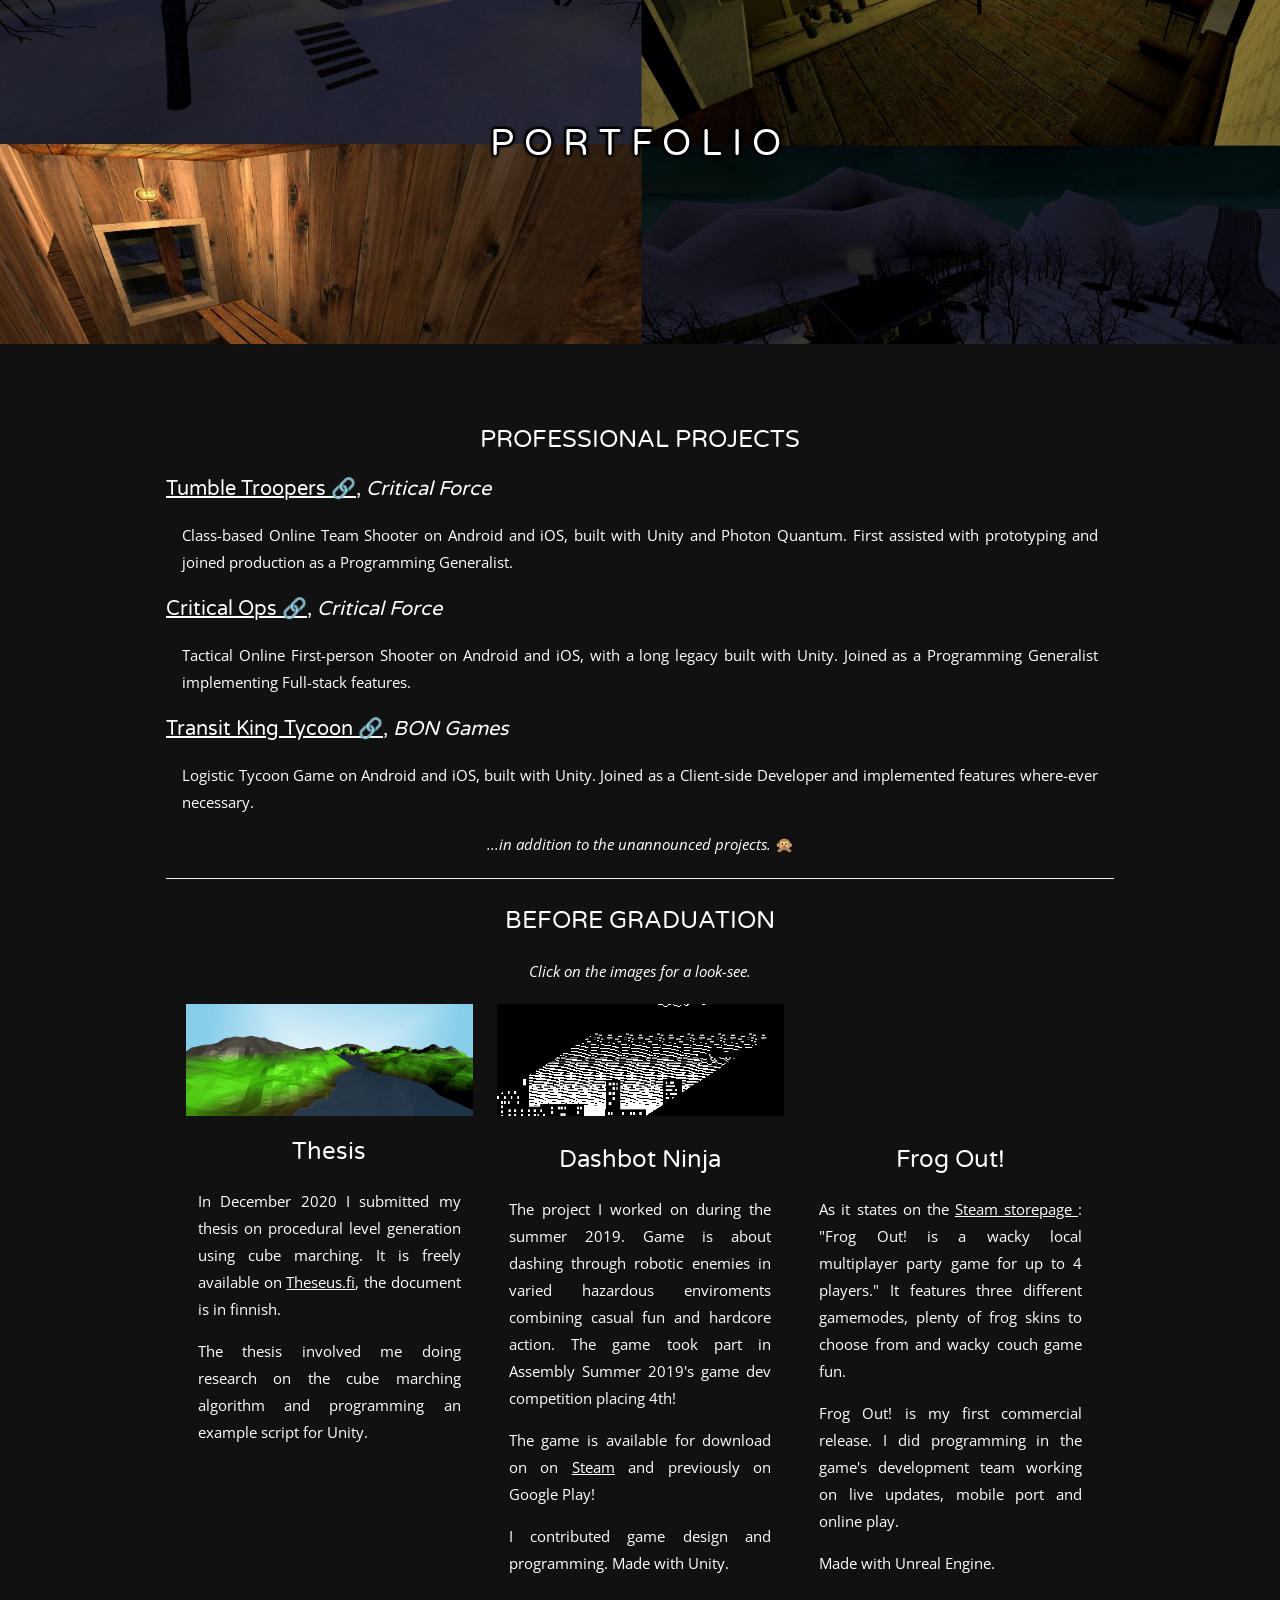
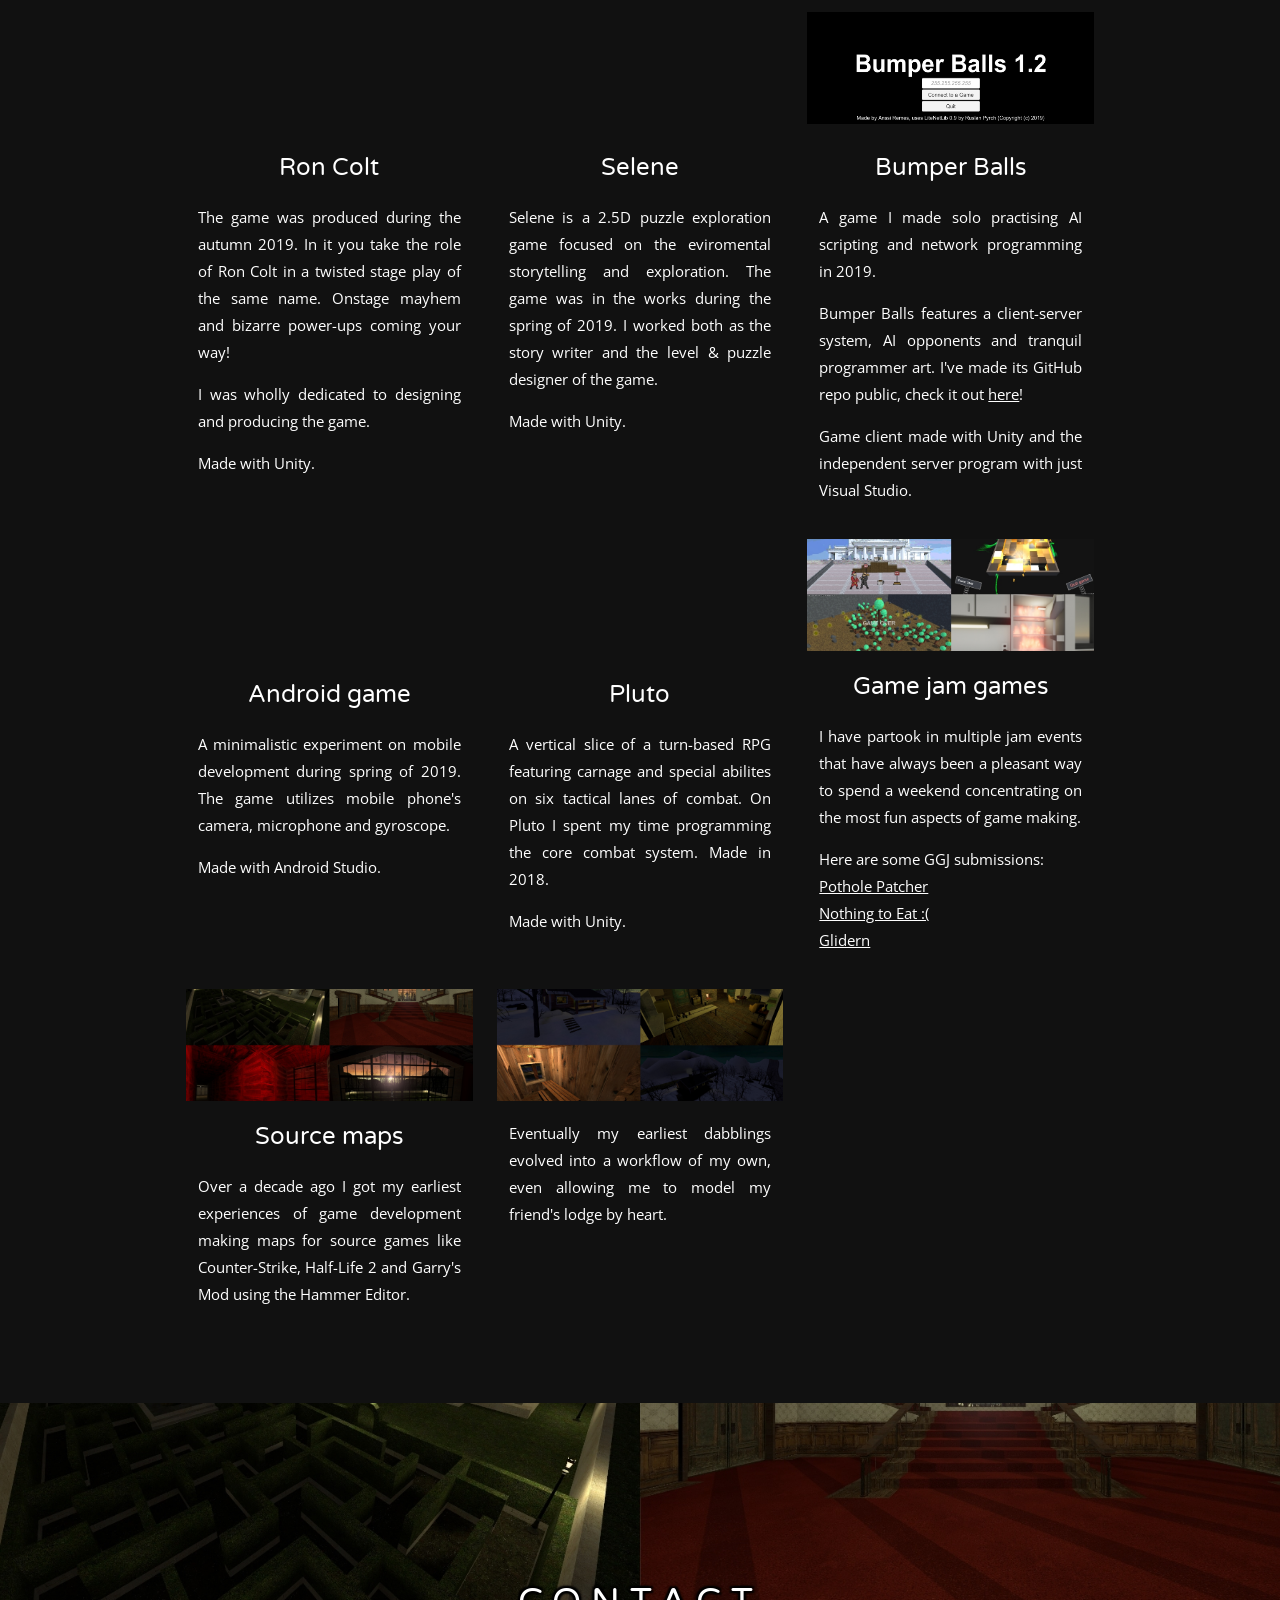
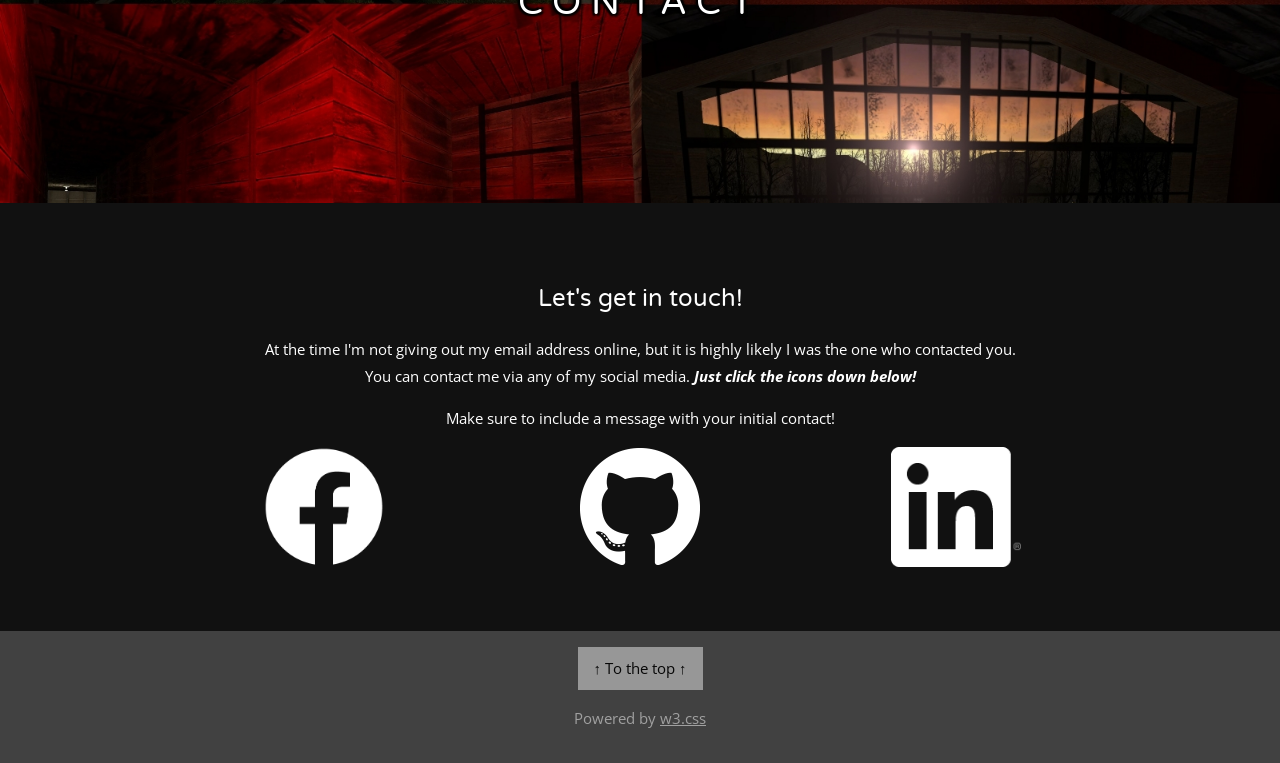
==== commit cd2c6828: "Edit everything" ====
--- a/index.html
+++ b/index.html
@@ -1,5 +1,4 @@
 ﻿<!DOCTYPE html>
-<html>
 <title>Anssi Remes</title>
 <meta charset="UTF-8">
 <meta name="viewport" content="width=device-width, initial-scale=1">
@@ -8,375 +7,431 @@
 <link rel="stylesheet" type="text/css" href="style.css">
 <link href="https://fonts.googleapis.com/css?family=Open+Sans|Varela+Round" rel="stylesheet">
 
+<html>
+
 <body>
 
-<!-- Navbar (sit on top) -->
-<div class="w3-top">
-    <div class="w3-bar" id="myNavbar">
-        <a class="w3-bar-item w3-button w3-hover-white w3-hide-medium w3-hide-large w3-right"
-           href="javascript:void(0);" onclick="toggleFunction()" title="Toggle Navigation Menu">
-            &#9776
-        </a>
-        <a href="#home" class="w3-bar-item w3-button">HOME</a>
-        <a href="#bio" class="w3-bar-item w3-button w3-hide-small"> BIO</a>
-        <a href="#portfolio" class="w3-bar-item w3-button w3-hide-small"> PORTFOLIO</a>
-        <a href="#contact" class="w3-bar-item w3-button w3-hide-small"> CONTACT</a>
-        </a>
-    </div>
-
-    <!-- Navbar on small screens -->
-    <div id="navDemo" class="w3-bar-block w3-dark-gray w3-hide w3-hide-large w3-hide-medium">
-        <a href="#bio" class="w3-bar-item w3-button" onclick="toggleFunction()">BIO</a>
-        <a href="#portfolio" class="w3-bar-item w3-button" onclick="toggleFunction()">PORTFOLIO</a>
-        <a href="#contact" class="w3-bar-item w3-button" onclick="toggleFunction()">CONTACT</a>
-    </div>
-</div>
-
-<!-- First Parallax Image with Logo Text -->
-<div class="bgimg-1 w3-display-container w3-opacity-min" id="home">
-    <div class="w3-display-middle" style="white-space:nowrap;">
-        <h1
-                style="animation-name: enter1; animation-duration: 1s; animation-timing-function: ease; text-align: center;">
-            Anssi Remes
-        </h1>
-        <h2
-                style="animation-name: enter2; animation-duration: 1s; animation-timing-function: ease; text-align: center;">
-            Game Developer
-        </h2>
-    </div>
-</div>
-
-
-<!-- ██████  ██  ██████  
-     ██   ██ ██ ██    ██ 
-     ██████  ██ ██    ██ 
-     ██   ██ ██ ██    ██ 
-     ██████  ██  ██████   -->
-
-<div class="w3-content w3-container w3-padding-64" id="bio">
-    <h3 class="w3-center">BIO</h3>
-    <h4 class="w3-center">Anssi Remes – Game Developer</h4>
-    <div class="w3-padding-large">
-        <p>I am a junior game developer and a graduate of Kajaani University of Applied Sciences. Just a few
-            years ago I would not have believed I would be getting into the trade of making games, even when my
-            earliest experiences at the age of fifteen with Flash 8’s action script and mapping with Hammer editor
-            paved the way for it.</p>
-        <p>Video games have always fuelled my fire and perfectly combine all my interests: mathematics, graphical
-            art, music and most importantly storytelling. In Kajaani I mained my studies in the programming of
-            games, as I believe it’s the most fundamental part of interactive software development, yet I have taken
-            every chance I have been given to learn designing the best games.</p>
-    </div>
-    <div class="w3-row">
-        <div class="w3-col m5 w3-center w3-padding-large">
-            <img src="Image/bio/bio.jpg" style="margin: auto;" class="w3-round w3-image" alt="It me!">
-        </div>
-        <div class="w3-col m7 w3-padding-large">
-            <p> I was born in the rural town of Sodankylä, which I left only after graduating from the local high
-                school and completing military service. Growing up I absorbed incredible amounts of video gaming
-                insight playing everything I got my hands on. From dated hand-me-down 8-bit machines and MS-DOS
-                games to the Xbox 360 games I bought when I started to earn my own wages. When I was not playing, I
-                was loving winter sports or practicing with any metal band I was in at the time. </p>
-            <h4>Education:</h4>
-            <ul>
-                <li>Bachelor's Degree in Business Information Technology<br>
-                    <i>Kajaani University of Applied Sciences</i>, 2017 - 2020
-                </li>
-            </ul>
-            <h4>Languages:</h4>
-            <ul>
-                <li>CSS, C#, C++, HTML, JavaScript, Python, SQLite</li>
-            </ul>
-            <h4>Software:</h4>
-            <ul>
-                <li>Android Studio, Git, JetBrains Rider, MS Office, MS Visual Studio, Unity, Unreal Engine</li>
-            </ul>
-        </div>
-    </div>
-</div>
-
-<!-- ██████   ██████  ██████  ████████ ███████  ██████  ██      ██  ██████  
-     ██   ██ ██    ██ ██   ██    ██    ██      ██    ██ ██      ██ ██    ██ 
-     ██████  ██    ██ ██████     ██    █████   ██    ██ ██      ██ ██    ██ 
-     ██      ██    ██ ██   ██    ██    ██      ██    ██ ██      ██ ██    ██ 
-     ██       ██████  ██   ██    ██    ██       ██████  ███████ ██  ██████   -->
-
-<!-- Second Parallax Image with Portfolio Text -->
-<div class="bgimg-2 w3-display-container w3-opacity-min">
-    <div class="w3-display-middle">
-        <span class="w3-xxlarge w3-text-white w3-wide">PORTFOLIO</span>
-    </div>
-</div>
-
-<div class="w3-content w3-container w3-padding-64" id="portfolio">
-    <h3 class="w3-center">MY WORKS</h3>
-    <p class="w3-center"><i>Click on the images to enlarge</i></p>
-
-    <!-- Responsive Grid. Four columns on tablets, laptops and desktops. Will stack on mobile devices/small screens (100% width) -->
-    <div class="w3-row-padding w3-center">
-        <div class="w3-col m4 w3-margin-bottom">
-            <a href="Image/portfolio/thesis.png">
-                <img src="Image/portfolio/thesis.png" class="w3-hover-opacity pitem">
+    <!-- Navbar (sit on top) -->
+    <div class="w3-top">
+        <div class="w3-bar" id="myNavbar">
+            <a class="w3-bar-item w3-button w3-hover-white w3-hide-medium w3-hide-large w3-right"
+               href="javascript:void(0);" onclick="toggleFunction()" title="Toggle Navigation Menu">
+                &#9776
             </a>
-            <h3>Thesis</h3>
-            <p>In December 2020 I submitted my thesis on procedural level generation using cube marching. It is
-                freely available on <a href="http://urn.fi/URN:NBN:fi:amk-2020120125502">Theseus.fi</a>, the
-                document is in finnish.</p>
-            <p>The thesis involved me doing research on the cube marching algorithm and programming an example script for
-                Unity.</p>
-        </div>
-
-        <div class="w3-col m4 w3-margin-bottom">
-            <a href="Video/dashbotninja.webm">
-                <video autoplay muted loop class="w3-hover-opacity pitem">
-                    <source src="Video/dashbotninja.webm" type="video/webm">
-                </video>
-            </a>
-            <h3>Dashbot Ninja</h3>
+            <a href="#home" class="w3-bar-item w3-button">HOME</a>
+            <a href="#bio" class="w3-bar-item w3-button w3-hide-small"> BIO</a>
+            <a href="#portfolio" class="w3-bar-item w3-button w3-hide-small"> PORTFOLIO</a>
+            <a href="#contact" class="w3-bar-item w3-button w3-hide-small"> CONTACT</a>
+        </div>
+
+        <!-- Navbar on small screens -->
+        <div id="navDemo" class="w3-bar-block w3-dark-gray w3-hide w3-hide-large w3-hide-medium">
+            <a href="#bio" class="w3-bar-item w3-button" onclick="toggleFunction()">BIO</a>
+            <a href="#portfolio" class="w3-bar-item w3-button" onclick="toggleFunction()">PORTFOLIO</a>
+            <a href="#contact" class="w3-bar-item w3-button" onclick="toggleFunction()">CONTACT</a>
+        </div>
+    </div>
+
+    <!-- First Parallax Image with Logo Text -->
+    <div class="bgimg-1 w3-display-container" id="home">
+        <div class="w3-display-middle" style="white-space:nowrap;">
+            <h1 style="animation-name: enter1; animation-duration: 1s; animation-timing-function: ease; text-align: center;">
+                Anssi Remes
+            </h1>
+            <h2 style="animation-name: enter2; animation-duration: 1s; animation-timing-function: ease; text-align: center;">
+                Game Developer
+            </h2>
+        </div>
+    </div>
+
+
+    <!-- ██████  ██  ██████
+         ██   ██ ██ ██    ██
+         ██████  ██ ██    ██
+         ██   ██ ██ ██    ██
+         ██████  ██  ██████   -->
+
+    <div class="w3-content w3-container w3-padding-64" id="bio">
+        <h3 class="w3-center">BIO</h3>
+        <h4 class="w3-center">Anssi Remes – Game Developer</h4>
+        <div class="w3-padding-large">
             <p>
-                The project I worked on during the summer 2019. Game is about dashing through robotic enemies in
-                varied hazardous enviroments combining casual fun and hardcore action. The game took part in
-                Assembly Summer 2019's game dev competition placing 4th!
+                I am a Game Developer with a lifelong passion for video games and half decade long
+                professional career in making them. During my youth I was near constantly dabbling with
+                making my own gameplay experiences starting early with Flash 8 and its Action Script
+                and later mapping for Source games using the Hammer editor.
             </p>
             <p>
-                The game is available for download on on <a
-                    href="https://store.steampowered.com/app/1193950/Dashbot_Ninja">Steam</a> and previously on
-                Google Play!
+                Video games perfectly combine all of my interests: mathematics, graphics, music and most
+                importantly storytelling. Becoming fully aware of this in my early life I decided to
+                pursue an education relating to them in Kajaani University of Applied Sciences and
+                mained my studies in what I believe to be the fundamental part of interactive software
+                development — programming. I graduated in 2020 and have applied my skills ever since,
+                gorging on learnings and experience about making the best games.
             </p>
-            <p>
-                I contributed game design and programming. Made with Unity.
-            </p>
-        </div>
-
-        <div class="w3-col m4 w3-margin-bottom">
-            <a href="Video/frog_out.mp4">
-                <video autoplay muted class="w3-hover-opacity pitem">
-                    <source src="Video/frog_out.mp4" type="video/mp4">
-                </video>
-            </a>
-            <h3>Frog Out!</h3>
-            <p>
-                As it states on the <a href="https://store.steampowered.com/app/921720/Frog_Out/">Steam
-                storepage</a>: "Frog Out! is a wacky local multiplayer party game for up to 4 players." It
-                features three different gamemodes, plenty of frog skins to choose from and wacky couch game fun.
-            </p>
-            <p>
-                Frog Out! is my first commercial release. I did programming in the game's development team working
-                on live updates, mobile port and online play.
-            </p>
-            <p>
-                Made with Unreal Engine.
-            </p>
-        </div>
-
-    </div>
-
-    <div class="w3-row-padding w3-center">
-        <div class="w3-col m4 w3-margin-bottom">
-            <a href="Video/roncolt.mp4">
-                <video autoplay muted class="w3-hover-opacity pitem">
-                    <source src="Video/roncolt.mp4" type="video/mp4">
-                </video>
-            </a>
-            <h3>Ron Colt</h3>
-            <p>
-                The game was produced during the autumn 2019. In it you take the role of Ron Colt in a twisted stage
-                play of the same name. Onstage mayhem and bizarre power-ups coming your way!
-            </p>
-            <p>
-                I was wholly dedicated to designing and producing the game.
-            </p>
-            <p>
-                Made with Unity.
-            </p>
-        </div>
-
-        <div class="w3-col m4 w3-margin-bottom">
-            <iframe width="100%" height="auto" src="https://www.youtube-nocookie.com/embed/WQzRONCU8gE"
-                    frameborder="0" allow="accelerometer; autoplay; encrypted-media; gyroscope; picture-in-picture"
-                    allowfullscreen class="pitem"></iframe>
-            <h3>Selene</h3>
-            <p>
-                Selene is a 2.5D puzzle exploration game focused on the eviromental storytelling and
-                exploration. The game was in the works during the spring of 2019. I worked both as the story writer
-                and the level & puzzle designer of the game.
-            </p>
-            <p>
-                Made with Unity.
-            </p>
-        </div>
-
-        <div class="w3-col m4 w3-margin-bottom">
-            <a href="Video/bumperballs.webm">
-                <video autoplay muted loop class="w3-hover-opacity pitem">
-                    <source src="Video/bumperballs.webm" type="video/webm">
-                </video>
-            </a>
-            <h3>Bumper Balls</h3>
-            <p>
-                A game I made solo practising AI scripting and network programming in 2019.
-            </p>
-            <p>
-                Bumper Balls features a client-server system, AI opponents and tranquil programmer art. I've
-                made its GitHub repo public, check it out <a
-                    href="https://github.com/AnssiRem/bumper-balls">here</a>!
-            </p>
-            <p>
-                Game client made with Unity and the independent server program with just Visual Studio.
-            </p>
-        </div>
-    </div>
-
-    <div class="w3-row-padding w3-center">
-        <div class="w3-col m4 w3-margin-bottom">
-            <a href="Video/mymobileproject.webm">
-                <video autoplay muted loop class="w3-hover-opacity pitem">
-                    <source src="Video/mymobileproject.webm" type="video/webm">
-                </video>
-            </a>
-            <h3>Android game</h3>
-            <p>
-                A minimalistic experiment on mobile development during spring of 2019. The game utilizes mobile
-                phone's camera, microphone and gyroscope.
-            </p>
-            <p>
-                Made with Android Studio.
-            </p>
-        </div>
-
-        <div class="w3-col m4 w3-margin-bottom">
-            <a href="Video/pluto.webm">
-                <video autoplay muted loop class="w3-hover-opacity pitem">
-                    <source src="Video/pluto.webm" type="video/webm">
-                </video>
-            </a>
-            <h3>Pluto</h3>
-            <p>
-                A vertical slice of a turn-based RPG featuring carnage and special abilites on six tactical
-                lanes of combat. On Pluto I spent my time programming the core combat system. Made in 2018.
-            </p>
-            <p>
-                Made with Unity.
-            </p>
-        </div>
-
-        <div class="w3-col m4 w3-margin-bottom">
-            <a href="Image/portfolio/jams.jpg">
-                <img src="Image/portfolio/jams.jpg" class="w3-hover-opacity pitem">
-            </a>
-            <h3>Game jam games</h3>
-            <p>
-                I have partook in multiple jam events that have always been a pleasant way to spend a weekend
-                concentrating on the most fun aspects of game making.
-            </p>
-            <p>Here are some GGJ submissions:<br>
-                <a href="https://globalgamejam.org/2020/games/rough-day-5">Pothole Patcher</a><br>
-                <a href="https://globalgamejam.org/2019/games/nothing-eat">Nothing to Eat :(</a>
-            </p>
-
-        </div>
-    </div>
-
-    <div class="w3-row-padding w3-center">
-        <div class="w3-col m4 w3-margin-bottom">
-            <a href="Image/portfolio/maus.jpg">
-                <img src="Image/portfolio/maus.jpg" class="w3-hover-opacity pitem">
-            </a>
-            <h3>Source maps</h3>
-            <p>
-                Almost a decade ago I got my earliest experiences of game development making maps for source games
-                like Counter-Strike, Half-Life 2 and Garry's Mod using the Hammer Editor.
-            </p>
-        </div>
-
-        <div class="w3-col m4 w3-margin-bottom">
-            <a href="Image/portfolio/cabin.jpg">
-                <img src="Image/portfolio/cabin.jpg" class="w3-hover-opacity pitem">
-            </a>
-            <p>
-                Eventually my earliest dabblings evolved into a workflow of my own, even allowing me to model my
-                friend's lodge by heart.
-            </p>
-        </div>
-    </div>
-</div>
-
-<!-- ██████  ██████  ███    ██ ████████  █████   ██████ ████████ 
-    ██      ██    ██ ████   ██    ██    ██   ██ ██         ██    
-    ██      ██    ██ ██ ██  ██    ██    ███████ ██         ██    
-    ██      ██    ██ ██  ██ ██    ██    ██   ██ ██         ██    
-     ██████  ██████  ██   ████    ██    ██   ██  ██████    ██     -->
-
-<!-- Third Parallax Image with Contact Text -->
-<div class="bgimg-3 w3-display-container w3-opacity-min">
-    <div class="w3-display-middle">
-        <span class="w3-xxlarge w3-text-white w3-wide">CONTACT</span>
-    </div>
-</div>
-
-<div class="w3-content w3-container w3-padding-64" id="contact">
-    <h3 class="w3-center">Let's get in touch!</h3>
-    <p class="w3-center">At the time I'm not giving out my email address online, but it is highly likely I was
-        the
-        one who contacted
-        you.<br>
-        You can contact me via any of my social media.
-        <b><i>Just click the icons down below!</i></b>
-    </p>
-    <p class="w3-center">Make sure to include a message with your initial contact!</p>
-
-    <div class="w3-row w3-center">
-        <div class="w3-col m4">
-            <a href="https://www.facebook.com/remesanssi"><img class="social"
-                                                               src="Image/contact/facebook.png"/></a>
-        </div>
-        <div class="w3-col m4">
-            <a href="https://github.com/anssirem"><img class="social" src="Image/contact/github.png"/></a>
-        </div>
-        <div class="w3-col m4">
-            <a href="https://www.linkedin.com/in/anssiremes/"><img class="social"
-                                                                   src="Image/contact/linkedin.png"/></a>
-        </div>
-    </div>
-</div>
-
-
-<!-- ███████  ██████   ██████  ████████ ███████ ██████  
-     ██      ██    ██ ██    ██    ██    ██      ██   ██ 
-     █████   ██    ██ ██    ██    ██    █████   ██████  
-     ██      ██    ██ ██    ██    ██    ██      ██   ██ 
-     ██       ██████   ██████     ██    ███████ ██   ██  -->
-
-<footer class="w3-center w3-dark-gray w3-padding-16 w3-opacity w3-hover-opacity-off">
-    <a href="#home" class="w3-button w3-light-grey">&#8593 To the top &#8593</a>
-    <p style="text-align: center;">Powered by <a href="https://www.w3schools.com/w3css/default.asp" title="W3.CSS"
-                                                 target="_blank" class="w3-hover-text-green">w3.css</a></p>
-</footer>
-
-<script>
-    // Change style of navbar on scroll
-    window.onscroll = function () {
-        myFunction()
-    };
-
-    function myFunction() {
-        var navbar = document.getElementById("myNavbar");
-        if (document.body.scrollTop > 100 || document.documentElement.scrollTop > 100) {
-            navbar.className = "w3-bar" + " w3-card" + " w3-animate-top" + " w3-dark-gray";
-        } else {
-            navbar.className = navbar.className.replace(" w3-card w3-animate-top w3-dark-gray", "");
+        </div>
+        <div class="w3-row">
+            <div class="w3-col m5 w3-center w3-padding-large">
+                <img src="Image/bio/bio.jpg" style="margin: auto;" class="w3-round w3-image" alt="It me!">
+            </div>
+            <div class="w3-col m7 w3-padding-large">
+                <h4>Professional Experience:</h4>
+                <ul>
+                    <li>
+                        <b>Game Programmer</b>, <i>Critical&nbspForce</i>. 2022&nbsp-&nbsppresent
+                        <ul>
+                            <li><a href="https://tumbletroopers.com/">Tumble Troopers 🔗</a></li>
+                            <li><a href="https://criticalopsgame.com/">Critical Ops 🔗</a>
+                        </ul>
+                    </li>
+                    <li>
+                        <b>Game Developer</b>, <i>BON&nbspGames</i>. 2021&nbsp-&nbsp2022
+                        <ul>
+                            <li><a href="https://transitkingtycoon.com/">Transit King Tycoon 🔗</a></li>
+                        </ul>
+                    </li>
+                </ul>
+                <h4>Education:</h4>
+                <ul>
+                    <li>
+                        Bachelor's Degree in Business Information Technology, <i>Kajaani&nbspUniversity&nbspof&nbspApplied&nbspSciences</i>, 2017&nbsp-&nbsp2020
+                    </li>
+                </ul>
+                <h4>Languages:</h4>
+                <ul>
+                    <li>
+                        w/ Professional Experience:
+                        <ul>
+                            <li>C#, C++, PHP, Python</li>
+                        </ul>
+                    </li>
+                    <li>
+                        Other:
+                        <ul>
+                            <li>JavaScript</li>
+                        </ul>
+                    </li>
+                </ul>
+                <h4>Software:</h4>
+                <ul>
+                    <li>Android Studio, Git, JetBrains Rider, MS Office, MS Visual Studio, Unity, Unreal Engine</li>
+                </ul>
+            </div>
+        </div>
+    </div>
+
+    <!-- ██████   ██████  ██████  ████████ ███████  ██████  ██      ██  ██████
+         ██   ██ ██    ██ ██   ██    ██    ██      ██    ██ ██      ██ ██    ██
+         ██████  ██    ██ ██████     ██    █████   ██    ██ ██      ██ ██    ██
+         ██      ██    ██ ██   ██    ██    ██      ██    ██ ██      ██ ██    ██
+         ██       ██████  ██   ██    ██    ██       ██████  ███████ ██  ██████   -->
+    <!-- Second Parallax Image with Portfolio Text -->
+    <div class="bgimg-2 w3-display-container">
+        <div class="w3-display-middle">
+            <h1 class="w3-xxlarge w3-text-white w3-wide">PORTFOLIO</h1>
+        </div>
+    </div>
+
+    <div class="w3-content w3-container w3-padding-64" id="portfolio">
+        <h3 class="w3-center">PROFESSIONAL PROJECTS</h3>
+        <h4><a href="https://tumbletroopers.com/">Tumble Troopers 🔗</a>, <i>Critical Force</i></h4>
+        <p>
+            Class-based Online Team Shooter on Android and iOS, built with Unity and Photon Quantum. First assisted with prototyping and joined production as a Programming Generalist.
+        </p>
+        <h4><a href="https://criticalopsgame.com/">Critical Ops 🔗</a>, <i>Critical Force</i></h4>
+        <p>
+            Tactical Online First-person Shooter on Android and iOS, with a long legacy built with Unity. Joined as a Programming Generalist implementing Full-stack features.
+        </p>
+        <h4><a href="https://transitkingtycoon.com/">Transit King Tycoon 🔗</a>, <i>BON Games</i></h4>
+        <p>
+            Logistic Tycoon Game on Android and iOS, built with Unity. Joined as a Client-side Developer and implemented features where-ever necessary.
+        </p>
+        <p class="w3-center">
+            <i>...in addition to the unannounced projects.</i> 🙊
+        </p>
+        <hr />
+
+        <h3 class="w3-center">BEFORE GRADUATION</h3>
+        <p class="w3-center"><i>Click on the images for a look-see.</i></p>
+
+        <!-- Responsive Grid. Four columns on tablets, laptops and desktops. Will stack on mobile devices/small screens (100% width) -->
+        <div class="w3-row-padding w3-center">
+            <div class="w3-col m4 w3-margin-bottom">
+                <a href="Image/portfolio/thesis.png">
+                    <img src="Image/portfolio/thesis.png" class="w3-hover-opacity pitem">
+                </a>
+                <h3>Thesis</h3>
+                <p>
+                    In December 2020 I submitted my thesis on procedural level generation using cube marching. It is
+                    freely available on <a href="http://urn.fi/URN:NBN:fi:amk-2020120125502">Theseus.fi</a>, the
+                    document is in finnish.
+                </p>
+                <p>
+                    The thesis involved me doing research on the cube marching algorithm and programming an example script for
+                    Unity.
+                </p>
+            </div>
+
+            <div class="w3-col m4 w3-margin-bottom">
+                <a href="Video/dashbotninja.webm">
+                    <video autoplay muted loop class="w3-hover-opacity pitem">
+                        <source src="Video/dashbotninja.webm" type="video/webm">
+                    </video>
+                </a>
+                <h3>Dashbot Ninja</h3>
+                <p>
+                    The project I worked on during the summer 2019. Game is about dashing through robotic enemies in
+                    varied hazardous enviroments combining casual fun and hardcore action. The game took part in
+                    Assembly Summer 2019's game dev competition placing 4th!
+                </p>
+                <p>
+                    The game is available for download on on <a href="https://store.steampowered.com/app/1193950/Dashbot_Ninja">Steam</a> and previously on
+                    Google Play!
+                </p>
+                <p>
+                    I contributed game design and programming. Made with Unity.
+                </p>
+            </div>
+
+            <div class="w3-col m4 w3-margin-bottom">
+                <a href="Video/frog_out.mp4">
+                    <video autoplay muted class="w3-hover-opacity pitem">
+                        <source src="Video/frog_out.mp4" type="video/mp4">
+                    </video>
+                </a>
+                <h3>Frog Out!</h3>
+                <p>
+                    As it states on the <a href="https://store.steampowered.com/app/921720/Frog_Out/">
+                        Steam
+                        storepage
+                    </a>: "Frog Out! is a wacky local multiplayer party game for up to 4 players." It
+                    features three different gamemodes, plenty of frog skins to choose from and wacky couch game fun.
+                </p>
+                <p>
+                    Frog Out! is my first commercial release. I did programming in the game's development team working
+                    on live updates, mobile port and online play.
+                </p>
+                <p>
+                    Made with Unreal Engine.
+                </p>
+            </div>
+
+        </div>
+
+        <div class="w3-row-padding w3-center">
+            <div class="w3-col m4 w3-margin-bottom">
+                <a href="Video/roncolt.mp4">
+                    <video autoplay muted class="w3-hover-opacity pitem">
+                        <source src="Video/roncolt.mp4" type="video/mp4">
+                    </video>
+                </a>
+                <h3>Ron Colt</h3>
+                <p>
+                    The game was produced during the autumn 2019. In it you take the role of Ron Colt in a twisted stage
+                    play of the same name. Onstage mayhem and bizarre power-ups coming your way!
+                </p>
+                <p>
+                    I was wholly dedicated to designing and producing the game.
+                </p>
+                <p>
+                    Made with Unity.
+                </p>
+            </div>
+
+            <div class="w3-col m4 w3-margin-bottom">
+                <iframe src="https://www.youtube-nocookie.com/embed/WQzRONCU8gE"
+                        frameborder="0" allow="accelerometer; autoplay; encrypted-media; gyroscope; picture-in-picture"
+                        allowfullscreen class="pitem"></iframe>
+                <h3>Selene</h3>
+                <p>
+                    Selene is a 2.5D puzzle exploration game focused on the eviromental storytelling and
+                    exploration. The game was in the works during the spring of 2019. I worked both as the story writer
+                    and the level & puzzle designer of the game.
+                </p>
+                <p>
+                    Made with Unity.
+                </p>
+            </div>
+
+            <div class="w3-col m4 w3-margin-bottom">
+                <a href="Video/bumperballs.webm">
+                    <video autoplay muted loop class="w3-hover-opacity pitem">
+                        <source src="Video/bumperballs.webm" type="video/webm">
+                    </video>
+                </a>
+                <h3>Bumper Balls</h3>
+                <p>
+                    A game I made solo practising AI scripting and network programming in 2019.
+                </p>
+                <p>
+                    Bumper Balls features a client-server system, AI opponents and tranquil programmer art. I've
+                    made its GitHub repo public, check it out <a href="https://github.com/AnssiRem/bumper-balls">here</a>!
+                </p>
+                <p>
+                    Game client made with Unity and the independent server program with just Visual Studio.
+                </p>
+            </div>
+        </div>
+
+        <div class="w3-row-padding w3-center">
+            <div class="w3-col m4 w3-margin-bottom">
+                <a href="Video/mymobileproject.webm">
+                    <video autoplay muted loop class="w3-hover-opacity pitem">
+                        <source src="Video/mymobileproject.webm" type="video/webm">
+                    </video>
+                </a>
+                <h3>Android game</h3>
+                <p>
+                    A minimalistic experiment on mobile development during spring of 2019. The game utilizes mobile
+                    phone's camera, microphone and gyroscope.
+                </p>
+                <p>
+                    Made with Android Studio.
+                </p>
+            </div>
+
+            <div class="w3-col m4 w3-margin-bottom">
+                <a href="Video/pluto.webm">
+                    <video autoplay muted loop class="w3-hover-opacity pitem">
+                        <source src="Video/pluto.webm" type="video/webm">
+                    </video>
+                </a>
+                <h3>Pluto</h3>
+                <p>
+                    A vertical slice of a turn-based RPG featuring carnage and special abilites on six tactical
+                    lanes of combat. On Pluto I spent my time programming the core combat system. Made in 2018.
+                </p>
+                <p>
+                    Made with Unity.
+                </p>
+            </div>
+
+            <div class="w3-col m4 w3-margin-bottom">
+                <a href="Image/portfolio/jams.jpg">
+                    <img src="Image/portfolio/jams.jpg" class="w3-hover-opacity pitem">
+                </a>
+                <h3>Game jam games</h3>
+                <p>
+                    I have partook in multiple jam events that have always been a pleasant way to spend a weekend
+                    concentrating on the most fun aspects of game making.
+                </p>
+                <p>
+                    Here are some GGJ submissions:<br>
+                    <a href="https://globalgamejam.org/2020/games/rough-day-5">Pothole Patcher</a><br>
+                    <a href="https://globalgamejam.org/2019/games/nothing-eat">Nothing to Eat :(</a><br>
+                    <a href="https://globalgamejam.org/2021/games/glider-cave-exploration-demo-3">Glidern</a>
+                </p>
+
+            </div>
+        </div>
+
+        <div class="w3-row-padding w3-center">
+            <div class="w3-col m4 w3-margin-bottom">
+                <a href="Image/portfolio/maus.jpg">
+                    <img src="Image/portfolio/maus.jpg" class="w3-hover-opacity pitem">
+                </a>
+                <h3>Source maps</h3>
+                <p>
+                    Over a decade ago I got my earliest experiences of game development making maps for source games
+                    like Counter-Strike, Half-Life 2 and Garry's Mod using the Hammer Editor.
+                </p>
+            </div>
+
+            <div class="w3-col m4 w3-margin-bottom">
+                <a href="Image/portfolio/cabin.jpg">
+                    <img src="Image/portfolio/cabin.jpg" class="w3-hover-opacity pitem">
+                </a>
+                <p>
+                    Eventually my earliest dabblings evolved into a workflow of my own, even allowing me to model my
+                    friend's lodge by heart.
+                </p>
+            </div>
+        </div>
+    </div>
+
+    <!-- ██████  ██████  ███    ██ ████████  █████   ██████ ████████
+        ██      ██    ██ ████   ██    ██    ██   ██ ██         ██
+        ██      ██    ██ ██ ██  ██    ██    ███████ ██         ██
+        ██      ██    ██ ██  ██ ██    ██    ██   ██ ██         ██
+         ██████  ██████  ██   ████    ██    ██   ██  ██████    ██     -->
+    <!-- Third Parallax Image with Contact Text -->
+    <div class="bgimg-3 w3-display-container">
+        <div class="w3-display-middle">
+            <h1 class="w3-xxlarge w3-text-white w3-wide">CONTACT</h1>
+        </div>
+    </div>
+
+    <div class="w3-content w3-container w3-padding-64" id="contact">
+        <h3 class="w3-center">Let's get in touch!</h3>
+        <p class="w3-center">
+            At the time I'm not giving out my email address online, but it is highly likely I was
+            the
+            one who contacted
+            you.<br>
+            You can contact me via any of my social media.
+            <b><i>Just click the icons down below!</i></b>
+        </p>
+        <p class="w3-center">Make sure to include a message with your initial contact!</p>
+
+        <div class="w3-row w3-center">
+            <div class="w3-col m4">
+                <a href="https://www.facebook.com/remesanssi">
+                    <img class="social"
+                         src="Image/contact/facebook.png" />
+                </a>
+            </div>
+            <div class="w3-col m4">
+                <a href="https://github.com/anssirem"><img class="social" src="Image/contact/github.png" /></a>
+            </div>
+            <div class="w3-col m4">
+                <a href="https://www.linkedin.com/in/anssiremes/">
+                    <img class="social"
+                         src="Image/contact/linkedin.png" />
+                </a>
+            </div>
+        </div>
+    </div>
+
+
+    <!-- ███████  ██████   ██████  ████████ ███████ ██████
+         ██      ██    ██ ██    ██    ██    ██      ██   ██
+         █████   ██    ██ ██    ██    ██    █████   ██████
+         ██      ██    ██ ██    ██    ██    ██      ██   ██
+         ██       ██████   ██████     ██    ███████ ██   ██  -->
+
+    <footer class="w3-center w3-dark-gray w3-padding-16 w3-opacity w3-hover-opacity-off">
+        <a href="#home" class="w3-button w3-light-grey">&#8593 To the top &#8593</a>
+        <p style="text-align: center;">
+            Powered by <a href="https://www.w3schools.com/w3css/default.asp" title="W3.CSS"
+                          target="_blank" class="w3-hover-text-green">w3.css</a>
+        </p>
+    </footer>
+
+    <script>
+        // Change style of navbar on scroll
+        window.onscroll = function () {
+            myFunction()
+        };
+
+        function myFunction() {
+            var navbar = document.getElementById("myNavbar");
+            if (document.body.scrollTop > 100 || document.documentElement.scrollTop > 100) {
+                navbar.className = "w3-bar" + " w3-card" + " w3-animate-top" + " w3-dark-gray";
+            } else {
+                navbar.className = navbar.className.replace(" w3-card w3-animate-top w3-dark-gray", "");
+            }
         }
-    }
-
-    // Used to toggle the menu on small screens when clicking on the menu button
-    function toggleFunction() {
-        var x = document.getElementById("navDemo");
-        if (x.className.indexOf("w3-show") == -1) {
-            x.className += " w3-show";
-        } else {
-            x.className = x.className.replace(" w3-show", "");
+
+        // Used to toggle the menu on small screens when clicking on the menu button
+        function toggleFunction() {
+            var x = document.getElementById("navDemo");
+            if (x.className.indexOf("w3-show") == -1) {
+                x.className += " w3-show";
+            } else {
+                x.className = x.className.replace(" w3-show", "");
+            }
         }
-    }
-</script>
+    </script>
 
 </body>
 
--- a/style.css
+++ b/style.css
@@ -4,6 +4,10 @@
 
 h1, h2, h3, h4, h5, h6 {
     font-family: 'Varela Round', sans-serif;
+}
+
+h1, h2 {
+    text-shadow: 2px 2px 2px black, -2px 2px 2px black, -2px -2px 2px #000, 2px -2px 2px black;
 }
 
 body, html {
@@ -31,24 +35,21 @@
 /* First image (Logo. Full height) */
 
 .bgimg-1 {
-    background: rgb(17, 17, 17);
-    background: linear-gradient(90deg, rgba(17, 17, 17, 1) 0%, rgba(0, 0, 0, 1) 33%, rgba(0, 0, 0, 1) 66%, rgba(17, 17, 17, 1) 100%);
+    background-image: url(Image/portfolio/thesis.png);
     min-height: 100%;
 }
 
 /* Second image (Portfolio) */
 
 .bgimg-2 {
-    background: rgb(17, 17, 17);
-    background: linear-gradient(90deg, rgba(17, 17, 17, 1) 0%, rgba(0, 0, 0, 1) 33%, rgba(0, 0, 0, 1) 66%, rgba(17, 17, 17, 1) 100%);
+    background-image: url(Image/portfolio/cabin.jpg);
     min-height: 400px;
 }
 
 /* Third image (Contact) */
 
 .bgimg-3 {
-    background: rgb(17, 17, 17);
-    background: linear-gradient(90deg, rgba(17, 17, 17, 1) 0%, rgba(0, 0, 0, 1) 33%, rgba(0, 0, 0, 1) 66%, rgba(17, 17, 17, 1) 100%);
+    background-image: url(Image/portfolio/maus.jpg);
     min-height: 400px;
 }
 
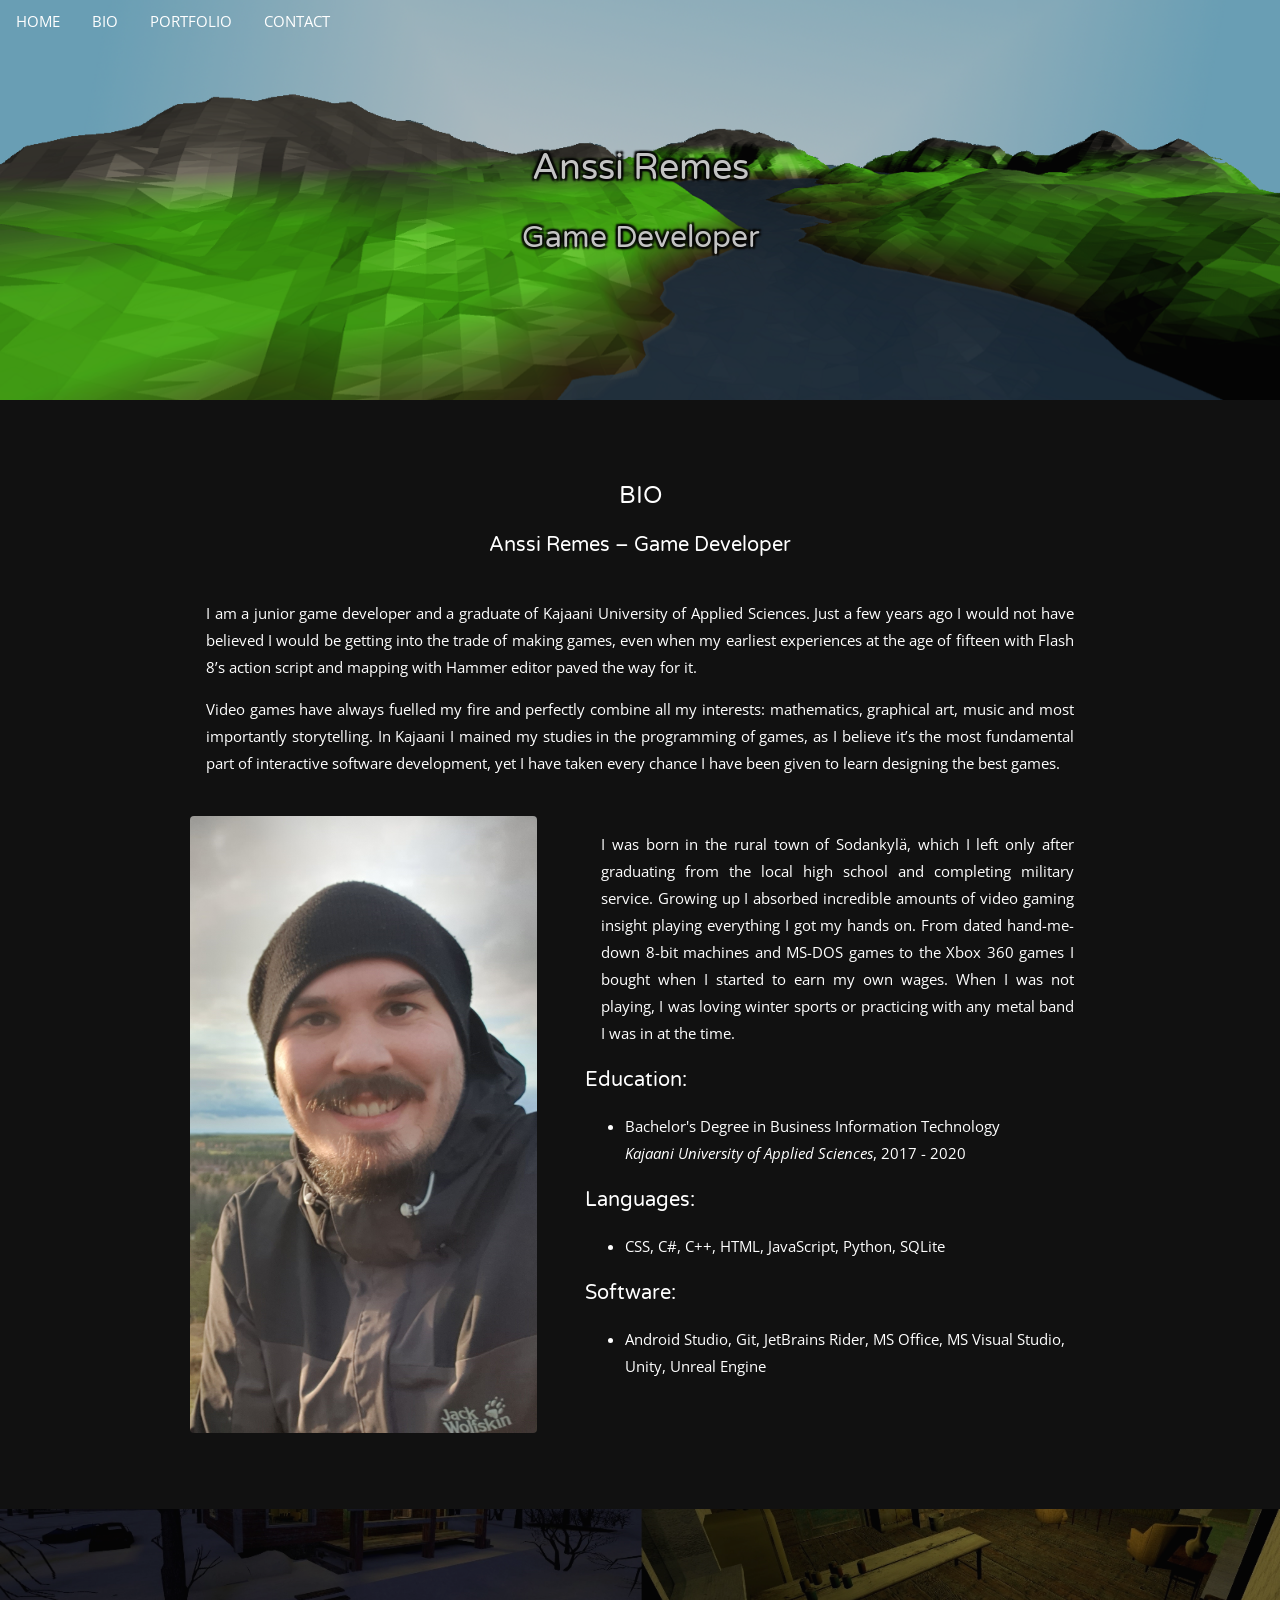
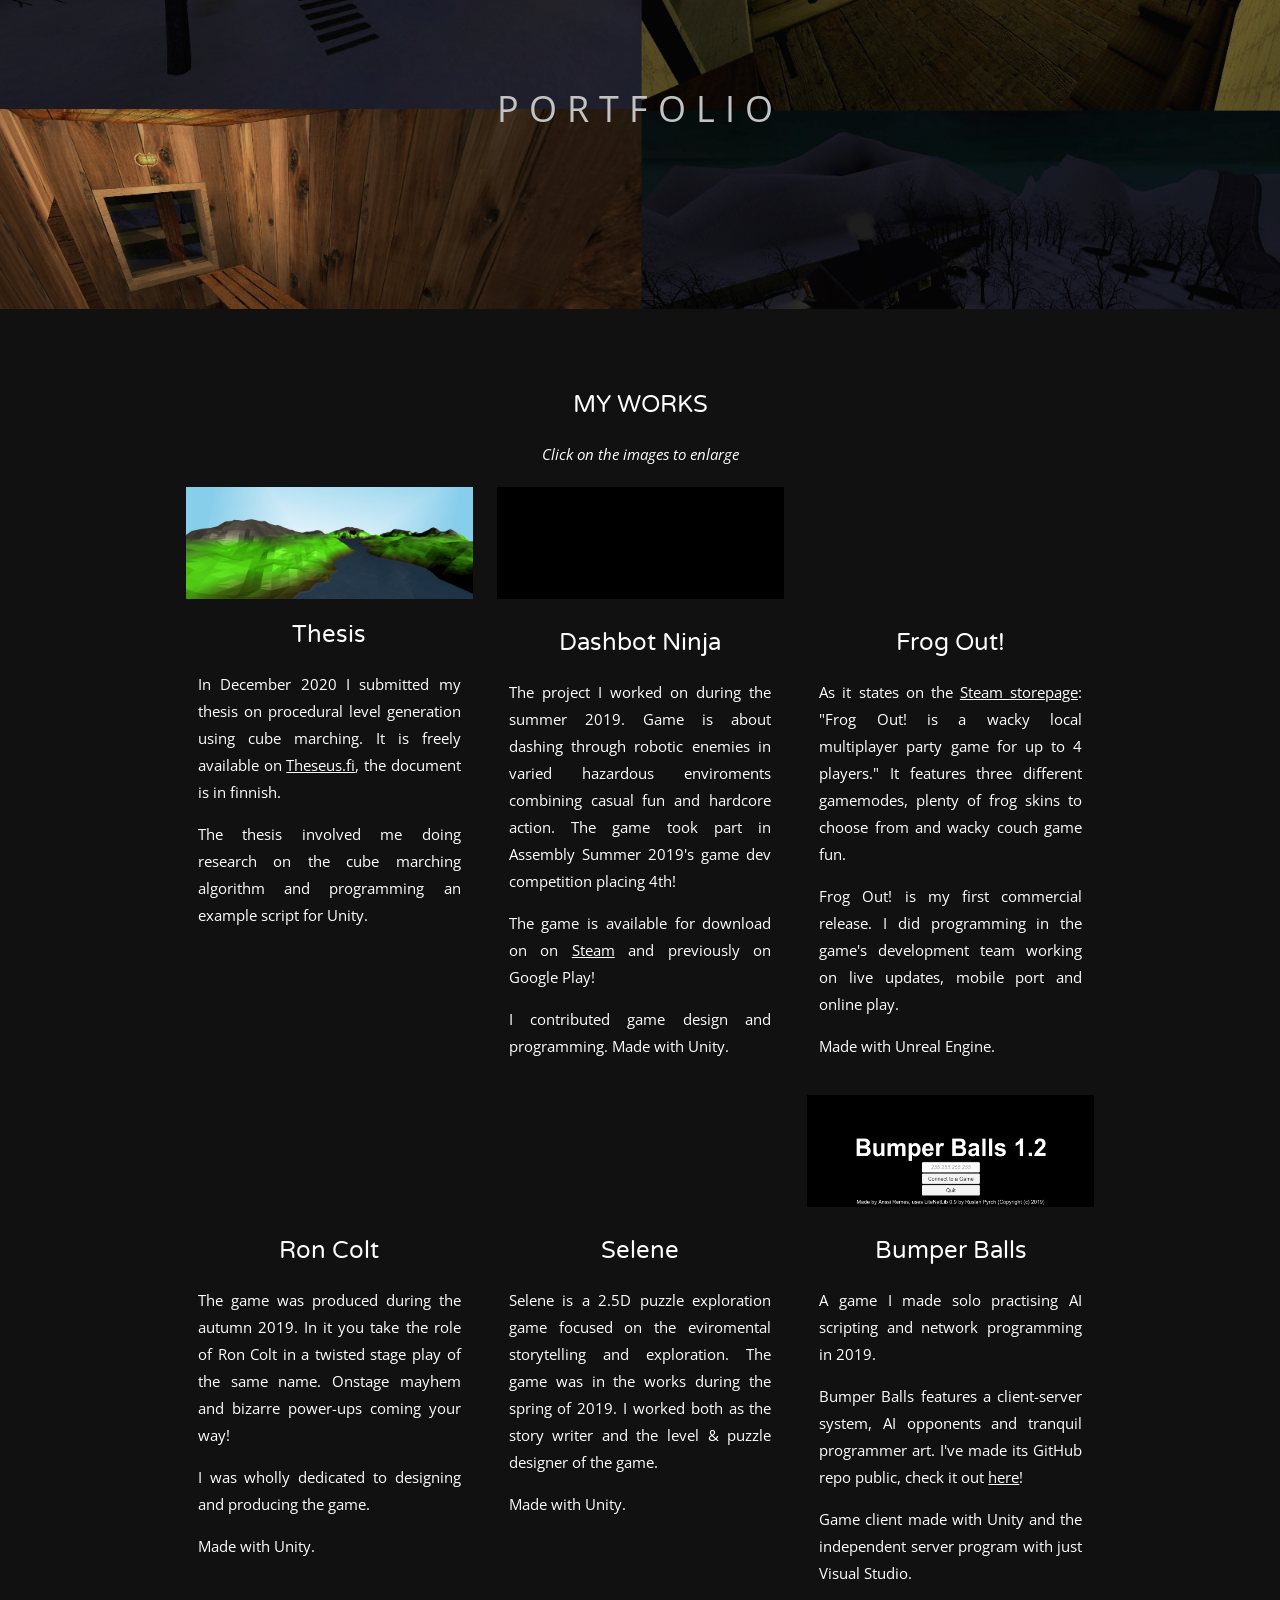
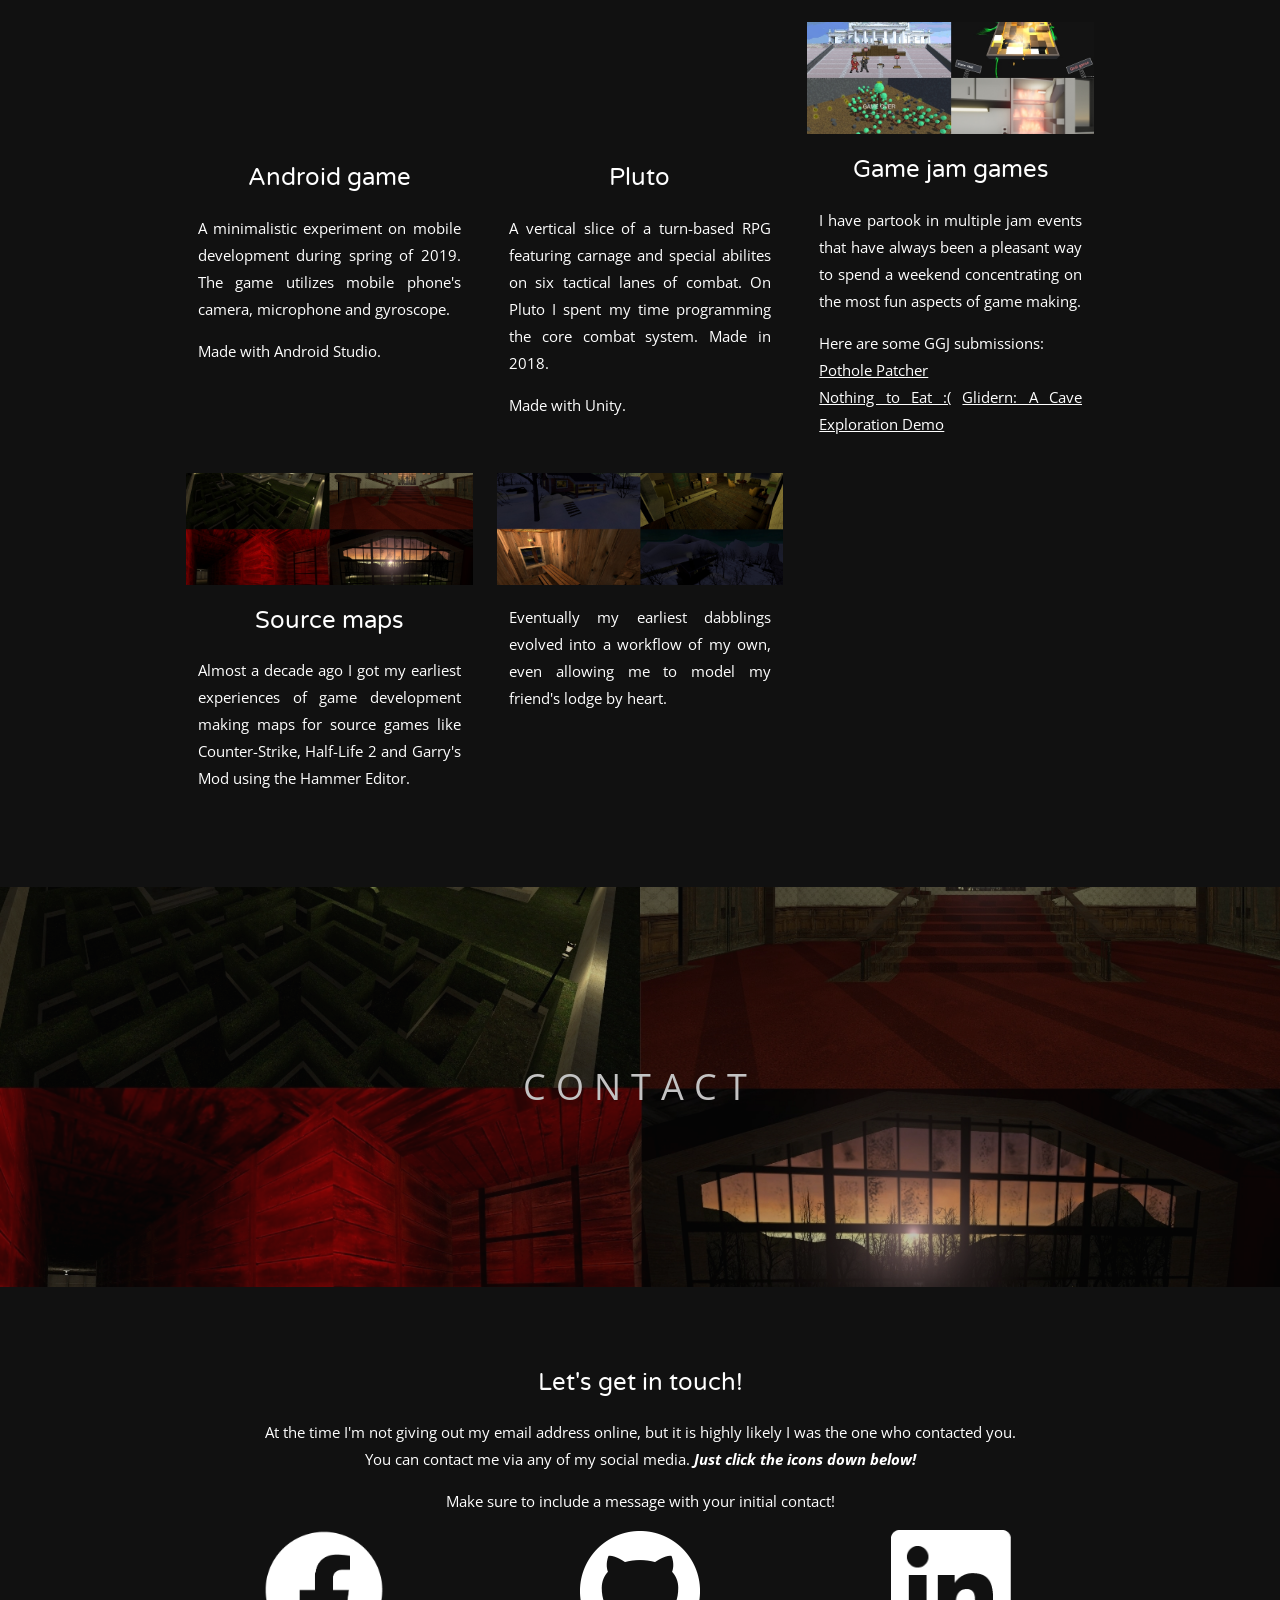
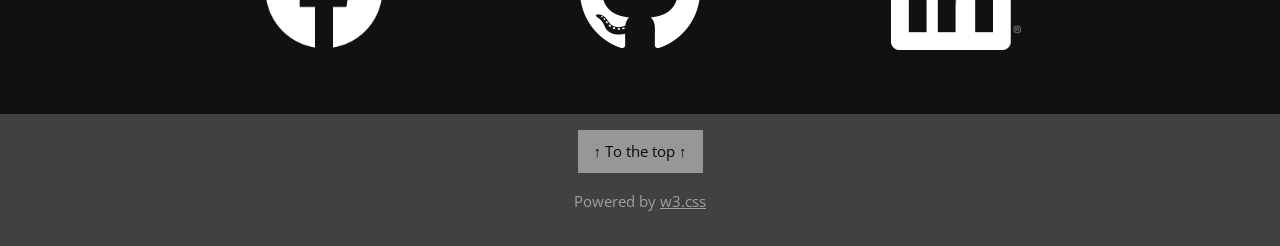
==== commit 0a14ccf3: "Add link to Glidern" ====
--- a/index.html
+++ b/index.html
@@ -1,4 +1,5 @@
 ﻿<!DOCTYPE html>
+<html>
 <title>Anssi Remes</title>
 <meta charset="UTF-8">
 <meta name="viewport" content="width=device-width, initial-scale=1">
@@ -7,431 +8,376 @@
 <link rel="stylesheet" type="text/css" href="style.css">
 <link href="https://fonts.googleapis.com/css?family=Open+Sans|Varela+Round" rel="stylesheet">
 
-<html>
-
 <body>
 
-    <!-- Navbar (sit on top) -->
-    <div class="w3-top">
-        <div class="w3-bar" id="myNavbar">
-            <a class="w3-bar-item w3-button w3-hover-white w3-hide-medium w3-hide-large w3-right"
-               href="javascript:void(0);" onclick="toggleFunction()" title="Toggle Navigation Menu">
-                &#9776
-            </a>
-            <a href="#home" class="w3-bar-item w3-button">HOME</a>
-            <a href="#bio" class="w3-bar-item w3-button w3-hide-small"> BIO</a>
-            <a href="#portfolio" class="w3-bar-item w3-button w3-hide-small"> PORTFOLIO</a>
-            <a href="#contact" class="w3-bar-item w3-button w3-hide-small"> CONTACT</a>
-        </div>
-
-        <!-- Navbar on small screens -->
-        <div id="navDemo" class="w3-bar-block w3-dark-gray w3-hide w3-hide-large w3-hide-medium">
-            <a href="#bio" class="w3-bar-item w3-button" onclick="toggleFunction()">BIO</a>
-            <a href="#portfolio" class="w3-bar-item w3-button" onclick="toggleFunction()">PORTFOLIO</a>
-            <a href="#contact" class="w3-bar-item w3-button" onclick="toggleFunction()">CONTACT</a>
-        </div>
-    </div>
-
-    <!-- First Parallax Image with Logo Text -->
-    <div class="bgimg-1 w3-display-container" id="home">
-        <div class="w3-display-middle" style="white-space:nowrap;">
-            <h1 style="animation-name: enter1; animation-duration: 1s; animation-timing-function: ease; text-align: center;">
-                Anssi Remes
-            </h1>
-            <h2 style="animation-name: enter2; animation-duration: 1s; animation-timing-function: ease; text-align: center;">
-                Game Developer
-            </h2>
-        </div>
-    </div>
-
-
-    <!-- ██████  ██  ██████
-         ██   ██ ██ ██    ██
-         ██████  ██ ██    ██
-         ██   ██ ██ ██    ██
-         ██████  ██  ██████   -->
-
-    <div class="w3-content w3-container w3-padding-64" id="bio">
-        <h3 class="w3-center">BIO</h3>
-        <h4 class="w3-center">Anssi Remes – Game Developer</h4>
-        <div class="w3-padding-large">
-            <p>
-                I am a Game Developer with a lifelong passion for video games and half decade long
-                professional career in making them. During my youth I was near constantly dabbling with
-                making my own gameplay experiences starting early with Flash 8 and its Action Script
-                and later mapping for Source games using the Hammer editor.
-            </p>
-            <p>
-                Video games perfectly combine all of my interests: mathematics, graphics, music and most
-                importantly storytelling. Becoming fully aware of this in my early life I decided to
-                pursue an education relating to them in Kajaani University of Applied Sciences and
-                mained my studies in what I believe to be the fundamental part of interactive software
-                development — programming. I graduated in 2020 and have applied my skills ever since,
-                gorging on learnings and experience about making the best games.
-            </p>
-        </div>
-        <div class="w3-row">
-            <div class="w3-col m5 w3-center w3-padding-large">
-                <img src="Image/bio/bio.jpg" style="margin: auto;" class="w3-round w3-image" alt="It me!">
-            </div>
-            <div class="w3-col m7 w3-padding-large">
-                <h4>Professional Experience:</h4>
-                <ul>
-                    <li>
-                        <b>Game Programmer</b>, <i>Critical&nbspForce</i>. 2022&nbsp-&nbsppresent
-                        <ul>
-                            <li><a href="https://tumbletroopers.com/">Tumble Troopers 🔗</a></li>
-                            <li><a href="https://criticalopsgame.com/">Critical Ops 🔗</a>
-                        </ul>
-                    </li>
-                    <li>
-                        <b>Game Developer</b>, <i>BON&nbspGames</i>. 2021&nbsp-&nbsp2022
-                        <ul>
-                            <li><a href="https://transitkingtycoon.com/">Transit King Tycoon 🔗</a></li>
-                        </ul>
-                    </li>
-                </ul>
-                <h4>Education:</h4>
-                <ul>
-                    <li>
-                        Bachelor's Degree in Business Information Technology, <i>Kajaani&nbspUniversity&nbspof&nbspApplied&nbspSciences</i>, 2017&nbsp-&nbsp2020
-                    </li>
-                </ul>
-                <h4>Languages:</h4>
-                <ul>
-                    <li>
-                        w/ Professional Experience:
-                        <ul>
-                            <li>C#, C++, PHP, Python</li>
-                        </ul>
-                    </li>
-                    <li>
-                        Other:
-                        <ul>
-                            <li>JavaScript</li>
-                        </ul>
-                    </li>
-                </ul>
-                <h4>Software:</h4>
-                <ul>
-                    <li>Android Studio, Git, JetBrains Rider, MS Office, MS Visual Studio, Unity, Unreal Engine</li>
-                </ul>
-            </div>
-        </div>
-    </div>
-
-    <!-- ██████   ██████  ██████  ████████ ███████  ██████  ██      ██  ██████
-         ██   ██ ██    ██ ██   ██    ██    ██      ██    ██ ██      ██ ██    ██
-         ██████  ██    ██ ██████     ██    █████   ██    ██ ██      ██ ██    ██
-         ██      ██    ██ ██   ██    ██    ██      ██    ██ ██      ██ ██    ██
-         ██       ██████  ██   ██    ██    ██       ██████  ███████ ██  ██████   -->
-    <!-- Second Parallax Image with Portfolio Text -->
-    <div class="bgimg-2 w3-display-container">
-        <div class="w3-display-middle">
-            <h1 class="w3-xxlarge w3-text-white w3-wide">PORTFOLIO</h1>
-        </div>
-    </div>
-
-    <div class="w3-content w3-container w3-padding-64" id="portfolio">
-        <h3 class="w3-center">PROFESSIONAL PROJECTS</h3>
-        <h4><a href="https://tumbletroopers.com/">Tumble Troopers 🔗</a>, <i>Critical Force</i></h4>
-        <p>
-            Class-based Online Team Shooter on Android and iOS, built with Unity and Photon Quantum. First assisted with prototyping and joined production as a Programming Generalist.
-        </p>
-        <h4><a href="https://criticalopsgame.com/">Critical Ops 🔗</a>, <i>Critical Force</i></h4>
-        <p>
-            Tactical Online First-person Shooter on Android and iOS, with a long legacy built with Unity. Joined as a Programming Generalist implementing Full-stack features.
-        </p>
-        <h4><a href="https://transitkingtycoon.com/">Transit King Tycoon 🔗</a>, <i>BON Games</i></h4>
-        <p>
-            Logistic Tycoon Game on Android and iOS, built with Unity. Joined as a Client-side Developer and implemented features where-ever necessary.
-        </p>
-        <p class="w3-center">
-            <i>...in addition to the unannounced projects.</i> 🙊
-        </p>
-        <hr />
-
-        <h3 class="w3-center">BEFORE GRADUATION</h3>
-        <p class="w3-center"><i>Click on the images for a look-see.</i></p>
-
-        <!-- Responsive Grid. Four columns on tablets, laptops and desktops. Will stack on mobile devices/small screens (100% width) -->
-        <div class="w3-row-padding w3-center">
-            <div class="w3-col m4 w3-margin-bottom">
-                <a href="Image/portfolio/thesis.png">
-                    <img src="Image/portfolio/thesis.png" class="w3-hover-opacity pitem">
-                </a>
-                <h3>Thesis</h3>
-                <p>
-                    In December 2020 I submitted my thesis on procedural level generation using cube marching. It is
-                    freely available on <a href="http://urn.fi/URN:NBN:fi:amk-2020120125502">Theseus.fi</a>, the
-                    document is in finnish.
-                </p>
-                <p>
-                    The thesis involved me doing research on the cube marching algorithm and programming an example script for
-                    Unity.
-                </p>
-            </div>
-
-            <div class="w3-col m4 w3-margin-bottom">
-                <a href="Video/dashbotninja.webm">
-                    <video autoplay muted loop class="w3-hover-opacity pitem">
-                        <source src="Video/dashbotninja.webm" type="video/webm">
-                    </video>
-                </a>
-                <h3>Dashbot Ninja</h3>
-                <p>
-                    The project I worked on during the summer 2019. Game is about dashing through robotic enemies in
-                    varied hazardous enviroments combining casual fun and hardcore action. The game took part in
-                    Assembly Summer 2019's game dev competition placing 4th!
-                </p>
-                <p>
-                    The game is available for download on on <a href="https://store.steampowered.com/app/1193950/Dashbot_Ninja">Steam</a> and previously on
-                    Google Play!
-                </p>
-                <p>
-                    I contributed game design and programming. Made with Unity.
-                </p>
-            </div>
-
-            <div class="w3-col m4 w3-margin-bottom">
-                <a href="Video/frog_out.mp4">
-                    <video autoplay muted class="w3-hover-opacity pitem">
-                        <source src="Video/frog_out.mp4" type="video/mp4">
-                    </video>
-                </a>
-                <h3>Frog Out!</h3>
-                <p>
-                    As it states on the <a href="https://store.steampowered.com/app/921720/Frog_Out/">
-                        Steam
-                        storepage
-                    </a>: "Frog Out! is a wacky local multiplayer party game for up to 4 players." It
-                    features three different gamemodes, plenty of frog skins to choose from and wacky couch game fun.
-                </p>
-                <p>
-                    Frog Out! is my first commercial release. I did programming in the game's development team working
-                    on live updates, mobile port and online play.
-                </p>
-                <p>
-                    Made with Unreal Engine.
-                </p>
-            </div>
-
-        </div>
-
-        <div class="w3-row-padding w3-center">
-            <div class="w3-col m4 w3-margin-bottom">
-                <a href="Video/roncolt.mp4">
-                    <video autoplay muted class="w3-hover-opacity pitem">
-                        <source src="Video/roncolt.mp4" type="video/mp4">
-                    </video>
-                </a>
-                <h3>Ron Colt</h3>
-                <p>
-                    The game was produced during the autumn 2019. In it you take the role of Ron Colt in a twisted stage
-                    play of the same name. Onstage mayhem and bizarre power-ups coming your way!
-                </p>
-                <p>
-                    I was wholly dedicated to designing and producing the game.
-                </p>
-                <p>
-                    Made with Unity.
-                </p>
-            </div>
-
-            <div class="w3-col m4 w3-margin-bottom">
-                <iframe src="https://www.youtube-nocookie.com/embed/WQzRONCU8gE"
-                        frameborder="0" allow="accelerometer; autoplay; encrypted-media; gyroscope; picture-in-picture"
-                        allowfullscreen class="pitem"></iframe>
-                <h3>Selene</h3>
-                <p>
-                    Selene is a 2.5D puzzle exploration game focused on the eviromental storytelling and
-                    exploration. The game was in the works during the spring of 2019. I worked both as the story writer
-                    and the level & puzzle designer of the game.
-                </p>
-                <p>
-                    Made with Unity.
-                </p>
-            </div>
-
-            <div class="w3-col m4 w3-margin-bottom">
-                <a href="Video/bumperballs.webm">
-                    <video autoplay muted loop class="w3-hover-opacity pitem">
-                        <source src="Video/bumperballs.webm" type="video/webm">
-                    </video>
-                </a>
-                <h3>Bumper Balls</h3>
-                <p>
-                    A game I made solo practising AI scripting and network programming in 2019.
-                </p>
-                <p>
-                    Bumper Balls features a client-server system, AI opponents and tranquil programmer art. I've
-                    made its GitHub repo public, check it out <a href="https://github.com/AnssiRem/bumper-balls">here</a>!
-                </p>
-                <p>
-                    Game client made with Unity and the independent server program with just Visual Studio.
-                </p>
-            </div>
-        </div>
-
-        <div class="w3-row-padding w3-center">
-            <div class="w3-col m4 w3-margin-bottom">
-                <a href="Video/mymobileproject.webm">
-                    <video autoplay muted loop class="w3-hover-opacity pitem">
-                        <source src="Video/mymobileproject.webm" type="video/webm">
-                    </video>
-                </a>
-                <h3>Android game</h3>
-                <p>
-                    A minimalistic experiment on mobile development during spring of 2019. The game utilizes mobile
-                    phone's camera, microphone and gyroscope.
-                </p>
-                <p>
-                    Made with Android Studio.
-                </p>
-            </div>
-
-            <div class="w3-col m4 w3-margin-bottom">
-                <a href="Video/pluto.webm">
-                    <video autoplay muted loop class="w3-hover-opacity pitem">
-                        <source src="Video/pluto.webm" type="video/webm">
-                    </video>
-                </a>
-                <h3>Pluto</h3>
-                <p>
-                    A vertical slice of a turn-based RPG featuring carnage and special abilites on six tactical
-                    lanes of combat. On Pluto I spent my time programming the core combat system. Made in 2018.
-                </p>
-                <p>
-                    Made with Unity.
-                </p>
-            </div>
-
-            <div class="w3-col m4 w3-margin-bottom">
-                <a href="Image/portfolio/jams.jpg">
-                    <img src="Image/portfolio/jams.jpg" class="w3-hover-opacity pitem">
-                </a>
-                <h3>Game jam games</h3>
-                <p>
-                    I have partook in multiple jam events that have always been a pleasant way to spend a weekend
-                    concentrating on the most fun aspects of game making.
-                </p>
-                <p>
-                    Here are some GGJ submissions:<br>
-                    <a href="https://globalgamejam.org/2020/games/rough-day-5">Pothole Patcher</a><br>
-                    <a href="https://globalgamejam.org/2019/games/nothing-eat">Nothing to Eat :(</a><br>
-                    <a href="https://globalgamejam.org/2021/games/glider-cave-exploration-demo-3">Glidern</a>
-                </p>
-
-            </div>
-        </div>
-
-        <div class="w3-row-padding w3-center">
-            <div class="w3-col m4 w3-margin-bottom">
-                <a href="Image/portfolio/maus.jpg">
-                    <img src="Image/portfolio/maus.jpg" class="w3-hover-opacity pitem">
-                </a>
-                <h3>Source maps</h3>
-                <p>
-                    Over a decade ago I got my earliest experiences of game development making maps for source games
-                    like Counter-Strike, Half-Life 2 and Garry's Mod using the Hammer Editor.
-                </p>
-            </div>
-
-            <div class="w3-col m4 w3-margin-bottom">
-                <a href="Image/portfolio/cabin.jpg">
-                    <img src="Image/portfolio/cabin.jpg" class="w3-hover-opacity pitem">
-                </a>
-                <p>
-                    Eventually my earliest dabblings evolved into a workflow of my own, even allowing me to model my
-                    friend's lodge by heart.
-                </p>
-            </div>
-        </div>
-    </div>
-
-    <!-- ██████  ██████  ███    ██ ████████  █████   ██████ ████████
-        ██      ██    ██ ████   ██    ██    ██   ██ ██         ██
-        ██      ██    ██ ██ ██  ██    ██    ███████ ██         ██
-        ██      ██    ██ ██  ██ ██    ██    ██   ██ ██         ██
-         ██████  ██████  ██   ████    ██    ██   ██  ██████    ██     -->
-    <!-- Third Parallax Image with Contact Text -->
-    <div class="bgimg-3 w3-display-container">
-        <div class="w3-display-middle">
-            <h1 class="w3-xxlarge w3-text-white w3-wide">CONTACT</h1>
-        </div>
-    </div>
-
-    <div class="w3-content w3-container w3-padding-64" id="contact">
-        <h3 class="w3-center">Let's get in touch!</h3>
-        <p class="w3-center">
-            At the time I'm not giving out my email address online, but it is highly likely I was
-            the
-            one who contacted
-            you.<br>
-            You can contact me via any of my social media.
-            <b><i>Just click the icons down below!</i></b>
-        </p>
-        <p class="w3-center">Make sure to include a message with your initial contact!</p>
-
-        <div class="w3-row w3-center">
-            <div class="w3-col m4">
-                <a href="https://www.facebook.com/remesanssi">
-                    <img class="social"
-                         src="Image/contact/facebook.png" />
-                </a>
-            </div>
-            <div class="w3-col m4">
-                <a href="https://github.com/anssirem"><img class="social" src="Image/contact/github.png" /></a>
-            </div>
-            <div class="w3-col m4">
-                <a href="https://www.linkedin.com/in/anssiremes/">
-                    <img class="social"
-                         src="Image/contact/linkedin.png" />
-                </a>
-            </div>
-        </div>
-    </div>
-
-
-    <!-- ███████  ██████   ██████  ████████ ███████ ██████
-         ██      ██    ██ ██    ██    ██    ██      ██   ██
-         █████   ██    ██ ██    ██    ██    █████   ██████
-         ██      ██    ██ ██    ██    ██    ██      ██   ██
-         ██       ██████   ██████     ██    ███████ ██   ██  -->
-
-    <footer class="w3-center w3-dark-gray w3-padding-16 w3-opacity w3-hover-opacity-off">
-        <a href="#home" class="w3-button w3-light-grey">&#8593 To the top &#8593</a>
-        <p style="text-align: center;">
-            Powered by <a href="https://www.w3schools.com/w3css/default.asp" title="W3.CSS"
-                          target="_blank" class="w3-hover-text-green">w3.css</a>
-        </p>
-    </footer>
-
-    <script>
-        // Change style of navbar on scroll
-        window.onscroll = function () {
-            myFunction()
-        };
-
-        function myFunction() {
-            var navbar = document.getElementById("myNavbar");
-            if (document.body.scrollTop > 100 || document.documentElement.scrollTop > 100) {
-                navbar.className = "w3-bar" + " w3-card" + " w3-animate-top" + " w3-dark-gray";
-            } else {
-                navbar.className = navbar.className.replace(" w3-card w3-animate-top w3-dark-gray", "");
-            }
+<!-- Navbar (sit on top) -->
+<div class="w3-top">
+    <div class="w3-bar" id="myNavbar">
+        <a class="w3-bar-item w3-button w3-hover-white w3-hide-medium w3-hide-large w3-right"
+           href="javascript:void(0);" onclick="toggleFunction()" title="Toggle Navigation Menu">
+            &#9776
+        </a>
+        <a href="#home" class="w3-bar-item w3-button">HOME</a>
+        <a href="#bio" class="w3-bar-item w3-button w3-hide-small"> BIO</a>
+        <a href="#portfolio" class="w3-bar-item w3-button w3-hide-small"> PORTFOLIO</a>
+        <a href="#contact" class="w3-bar-item w3-button w3-hide-small"> CONTACT</a>
+        </a>
+    </div>
+
+    <!-- Navbar on small screens -->
+    <div id="navDemo" class="w3-bar-block w3-dark-gray w3-hide w3-hide-large w3-hide-medium">
+        <a href="#bio" class="w3-bar-item w3-button" onclick="toggleFunction()">BIO</a>
+        <a href="#portfolio" class="w3-bar-item w3-button" onclick="toggleFunction()">PORTFOLIO</a>
+        <a href="#contact" class="w3-bar-item w3-button" onclick="toggleFunction()">CONTACT</a>
+    </div>
+</div>
+
+<!-- First Parallax Image with Logo Text -->
+<div class="bgimg-1 w3-display-container w3-opacity-min" id="home">
+    <div class="w3-display-middle" style="white-space:nowrap;">
+        <h1
+                style="animation-name: enter1; animation-duration: 1s; animation-timing-function: ease; text-align: center;">
+            Anssi Remes
+        </h1>
+        <h2
+                style="animation-name: enter2; animation-duration: 1s; animation-timing-function: ease; text-align: center;">
+            Game Developer
+        </h2>
+    </div>
+</div>
+
+
+<!-- ██████  ██  ██████  
+     ██   ██ ██ ██    ██ 
+     ██████  ██ ██    ██ 
+     ██   ██ ██ ██    ██ 
+     ██████  ██  ██████   -->
+
+<div class="w3-content w3-container w3-padding-64" id="bio">
+    <h3 class="w3-center">BIO</h3>
+    <h4 class="w3-center">Anssi Remes – Game Developer</h4>
+    <div class="w3-padding-large">
+        <p>I am a junior game developer and a graduate of Kajaani University of Applied Sciences. Just a few
+            years ago I would not have believed I would be getting into the trade of making games, even when my
+            earliest experiences at the age of fifteen with Flash 8’s action script and mapping with Hammer editor
+            paved the way for it.</p>
+        <p>Video games have always fuelled my fire and perfectly combine all my interests: mathematics, graphical
+            art, music and most importantly storytelling. In Kajaani I mained my studies in the programming of
+            games, as I believe it’s the most fundamental part of interactive software development, yet I have taken
+            every chance I have been given to learn designing the best games.</p>
+    </div>
+    <div class="w3-row">
+        <div class="w3-col m5 w3-center w3-padding-large">
+            <img src="Image/bio/bio.jpg" style="margin: auto;" class="w3-round w3-image" alt="It me!">
+        </div>
+        <div class="w3-col m7 w3-padding-large">
+            <p> I was born in the rural town of Sodankylä, which I left only after graduating from the local high
+                school and completing military service. Growing up I absorbed incredible amounts of video gaming
+                insight playing everything I got my hands on. From dated hand-me-down 8-bit machines and MS-DOS
+                games to the Xbox 360 games I bought when I started to earn my own wages. When I was not playing, I
+                was loving winter sports or practicing with any metal band I was in at the time. </p>
+            <h4>Education:</h4>
+            <ul>
+                <li>Bachelor's Degree in Business Information Technology<br>
+                    <i>Kajaani University of Applied Sciences</i>, 2017 - 2020
+                </li>
+            </ul>
+            <h4>Languages:</h4>
+            <ul>
+                <li>CSS, C#, C++, HTML, JavaScript, Python, SQLite</li>
+            </ul>
+            <h4>Software:</h4>
+            <ul>
+                <li>Android Studio, Git, JetBrains Rider, MS Office, MS Visual Studio, Unity, Unreal Engine</li>
+            </ul>
+        </div>
+    </div>
+</div>
+
+<!-- ██████   ██████  ██████  ████████ ███████  ██████  ██      ██  ██████  
+     ██   ██ ██    ██ ██   ██    ██    ██      ██    ██ ██      ██ ██    ██ 
+     ██████  ██    ██ ██████     ██    █████   ██    ██ ██      ██ ██    ██ 
+     ██      ██    ██ ██   ██    ██    ██      ██    ██ ██      ██ ██    ██ 
+     ██       ██████  ██   ██    ██    ██       ██████  ███████ ██  ██████   -->
+
+<!-- Second Parallax Image with Portfolio Text -->
+<div class="bgimg-2 w3-display-container w3-opacity-min">
+    <div class="w3-display-middle">
+        <span class="w3-xxlarge w3-text-white w3-wide">PORTFOLIO</span>
+    </div>
+</div>
+
+<div class="w3-content w3-container w3-padding-64" id="portfolio">
+    <h3 class="w3-center">MY WORKS</h3>
+    <p class="w3-center"><i>Click on the images to enlarge</i></p>
+
+    <!-- Responsive Grid. Four columns on tablets, laptops and desktops. Will stack on mobile devices/small screens (100% width) -->
+    <div class="w3-row-padding w3-center">
+        <div class="w3-col m4 w3-margin-bottom">
+            <a href="Image/portfolio/thesis.png">
+                <img src="Image/portfolio/thesis.png" class="w3-hover-opacity pitem">
+            </a>
+            <h3>Thesis</h3>
+            <p>In December 2020 I submitted my thesis on procedural level generation using cube marching. It is
+                freely available on <a href="http://urn.fi/URN:NBN:fi:amk-2020120125502">Theseus.fi</a>, the
+                document is in finnish.</p>
+            <p>The thesis involved me doing research on the cube marching algorithm and programming an example script for
+                Unity.</p>
+        </div>
+
+        <div class="w3-col m4 w3-margin-bottom">
+            <a href="Video/dashbotninja.webm">
+                <video autoplay muted loop class="w3-hover-opacity pitem">
+                    <source src="Video/dashbotninja.webm" type="video/webm">
+                </video>
+            </a>
+            <h3>Dashbot Ninja</h3>
+            <p>
+                The project I worked on during the summer 2019. Game is about dashing through robotic enemies in
+                varied hazardous enviroments combining casual fun and hardcore action. The game took part in
+                Assembly Summer 2019's game dev competition placing 4th!
+            </p>
+            <p>
+                The game is available for download on on <a
+                    href="https://store.steampowered.com/app/1193950/Dashbot_Ninja">Steam</a> and previously on
+                Google Play!
+            </p>
+            <p>
+                I contributed game design and programming. Made with Unity.
+            </p>
+        </div>
+
+        <div class="w3-col m4 w3-margin-bottom">
+            <a href="Video/frog_out.mp4">
+                <video autoplay muted class="w3-hover-opacity pitem">
+                    <source src="Video/frog_out.mp4" type="video/mp4">
+                </video>
+            </a>
+            <h3>Frog Out!</h3>
+            <p>
+                As it states on the <a href="https://store.steampowered.com/app/921720/Frog_Out/">Steam
+                storepage</a>: "Frog Out! is a wacky local multiplayer party game for up to 4 players." It
+                features three different gamemodes, plenty of frog skins to choose from and wacky couch game fun.
+            </p>
+            <p>
+                Frog Out! is my first commercial release. I did programming in the game's development team working
+                on live updates, mobile port and online play.
+            </p>
+            <p>
+                Made with Unreal Engine.
+            </p>
+        </div>
+
+    </div>
+
+    <div class="w3-row-padding w3-center">
+        <div class="w3-col m4 w3-margin-bottom">
+            <a href="Video/roncolt.mp4">
+                <video autoplay muted class="w3-hover-opacity pitem">
+                    <source src="Video/roncolt.mp4" type="video/mp4">
+                </video>
+            </a>
+            <h3>Ron Colt</h3>
+            <p>
+                The game was produced during the autumn 2019. In it you take the role of Ron Colt in a twisted stage
+                play of the same name. Onstage mayhem and bizarre power-ups coming your way!
+            </p>
+            <p>
+                I was wholly dedicated to designing and producing the game.
+            </p>
+            <p>
+                Made with Unity.
+            </p>
+        </div>
+
+        <div class="w3-col m4 w3-margin-bottom">
+            <iframe width="100%" height="auto" src="https://www.youtube-nocookie.com/embed/WQzRONCU8gE"
+                    frameborder="0" allow="accelerometer; autoplay; encrypted-media; gyroscope; picture-in-picture"
+                    allowfullscreen class="pitem"></iframe>
+            <h3>Selene</h3>
+            <p>
+                Selene is a 2.5D puzzle exploration game focused on the eviromental storytelling and
+                exploration. The game was in the works during the spring of 2019. I worked both as the story writer
+                and the level & puzzle designer of the game.
+            </p>
+            <p>
+                Made with Unity.
+            </p>
+        </div>
+
+        <div class="w3-col m4 w3-margin-bottom">
+            <a href="Video/bumperballs.webm">
+                <video autoplay muted loop class="w3-hover-opacity pitem">
+                    <source src="Video/bumperballs.webm" type="video/webm">
+                </video>
+            </a>
+            <h3>Bumper Balls</h3>
+            <p>
+                A game I made solo practising AI scripting and network programming in 2019.
+            </p>
+            <p>
+                Bumper Balls features a client-server system, AI opponents and tranquil programmer art. I've
+                made its GitHub repo public, check it out <a
+                    href="https://github.com/AnssiRem/bumper-balls">here</a>!
+            </p>
+            <p>
+                Game client made with Unity and the independent server program with just Visual Studio.
+            </p>
+        </div>
+    </div>
+
+    <div class="w3-row-padding w3-center">
+        <div class="w3-col m4 w3-margin-bottom">
+            <a href="Video/mymobileproject.webm">
+                <video autoplay muted loop class="w3-hover-opacity pitem">
+                    <source src="Video/mymobileproject.webm" type="video/webm">
+                </video>
+            </a>
+            <h3>Android game</h3>
+            <p>
+                A minimalistic experiment on mobile development during spring of 2019. The game utilizes mobile
+                phone's camera, microphone and gyroscope.
+            </p>
+            <p>
+                Made with Android Studio.
+            </p>
+        </div>
+
+        <div class="w3-col m4 w3-margin-bottom">
+            <a href="Video/pluto.webm">
+                <video autoplay muted loop class="w3-hover-opacity pitem">
+                    <source src="Video/pluto.webm" type="video/webm">
+                </video>
+            </a>
+            <h3>Pluto</h3>
+            <p>
+                A vertical slice of a turn-based RPG featuring carnage and special abilites on six tactical
+                lanes of combat. On Pluto I spent my time programming the core combat system. Made in 2018.
+            </p>
+            <p>
+                Made with Unity.
+            </p>
+        </div>
+
+        <div class="w3-col m4 w3-margin-bottom">
+            <a href="Image/portfolio/jams.jpg">
+                <img src="Image/portfolio/jams.jpg" class="w3-hover-opacity pitem">
+            </a>
+            <h3>Game jam games</h3>
+            <p>
+                I have partook in multiple jam events that have always been a pleasant way to spend a weekend
+                concentrating on the most fun aspects of game making.
+            </p>
+            <p>Here are some GGJ submissions:<br>
+                <a href="https://globalgamejam.org/2020/games/rough-day-5">Pothole Patcher</a><br>
+                <a href="https://globalgamejam.org/2019/games/nothing-eat">Nothing to Eat :(</a>
+                <a href="https://globalgamejam.org/2021/games/glider-cave-exploration-demo-3">Glidern: A Cave Exploration Demo</a>
+            </p>
+
+        </div>
+    </div>
+
+    <div class="w3-row-padding w3-center">
+        <div class="w3-col m4 w3-margin-bottom">
+            <a href="Image/portfolio/maus.jpg">
+                <img src="Image/portfolio/maus.jpg" class="w3-hover-opacity pitem">
+            </a>
+            <h3>Source maps</h3>
+            <p>
+                Almost a decade ago I got my earliest experiences of game development making maps for source games
+                like Counter-Strike, Half-Life 2 and Garry's Mod using the Hammer Editor.
+            </p>
+        </div>
+
+        <div class="w3-col m4 w3-margin-bottom">
+            <a href="Image/portfolio/cabin.jpg">
+                <img src="Image/portfolio/cabin.jpg" class="w3-hover-opacity pitem">
+            </a>
+            <p>
+                Eventually my earliest dabblings evolved into a workflow of my own, even allowing me to model my
+                friend's lodge by heart.
+            </p>
+        </div>
+    </div>
+</div>
+
+<!-- ██████  ██████  ███    ██ ████████  █████   ██████ ████████ 
+    ██      ██    ██ ████   ██    ██    ██   ██ ██         ██    
+    ██      ██    ██ ██ ██  ██    ██    ███████ ██         ██    
+    ██      ██    ██ ██  ██ ██    ██    ██   ██ ██         ██    
+     ██████  ██████  ██   ████    ██    ██   ██  ██████    ██     -->
+
+<!-- Third Parallax Image with Contact Text -->
+<div class="bgimg-3 w3-display-container w3-opacity-min">
+    <div class="w3-display-middle">
+        <span class="w3-xxlarge w3-text-white w3-wide">CONTACT</span>
+    </div>
+</div>
+
+<div class="w3-content w3-container w3-padding-64" id="contact">
+    <h3 class="w3-center">Let's get in touch!</h3>
+    <p class="w3-center">At the time I'm not giving out my email address online, but it is highly likely I was
+        the
+        one who contacted
+        you.<br>
+        You can contact me via any of my social media.
+        <b><i>Just click the icons down below!</i></b>
+    </p>
+    <p class="w3-center">Make sure to include a message with your initial contact!</p>
+
+    <div class="w3-row w3-center">
+        <div class="w3-col m4">
+            <a href="https://www.facebook.com/remesanssi"><img class="social"
+                                                               src="Image/contact/facebook.png"/></a>
+        </div>
+        <div class="w3-col m4">
+            <a href="https://github.com/anssirem"><img class="social" src="Image/contact/github.png"/></a>
+        </div>
+        <div class="w3-col m4">
+            <a href="https://www.linkedin.com/in/anssiremes/"><img class="social"
+                                                                   src="Image/contact/linkedin.png"/></a>
+        </div>
+    </div>
+</div>
+
+
+<!-- ███████  ██████   ██████  ████████ ███████ ██████  
+     ██      ██    ██ ██    ██    ██    ██      ██   ██ 
+     █████   ██    ██ ██    ██    ██    █████   ██████  
+     ██      ██    ██ ██    ██    ██    ██      ██   ██ 
+     ██       ██████   ██████     ██    ███████ ██   ██  -->
+
+<footer class="w3-center w3-dark-gray w3-padding-16 w3-opacity w3-hover-opacity-off">
+    <a href="#home" class="w3-button w3-light-grey">&#8593 To the top &#8593</a>
+    <p style="text-align: center;">Powered by <a href="https://www.w3schools.com/w3css/default.asp" title="W3.CSS"
+                                                 target="_blank" class="w3-hover-text-green">w3.css</a></p>
+</footer>
+
+<script>
+    // Change style of navbar on scroll
+    window.onscroll = function () {
+        myFunction()
+    };
+
+    function myFunction() {
+        var navbar = document.getElementById("myNavbar");
+        if (document.body.scrollTop > 100 || document.documentElement.scrollTop > 100) {
+            navbar.className = "w3-bar" + " w3-card" + " w3-animate-top" + " w3-dark-gray";
+        } else {
+            navbar.className = navbar.className.replace(" w3-card w3-animate-top w3-dark-gray", "");
         }
-
-        // Used to toggle the menu on small screens when clicking on the menu button
-        function toggleFunction() {
-            var x = document.getElementById("navDemo");
-            if (x.className.indexOf("w3-show") == -1) {
-                x.className += " w3-show";
-            } else {
-                x.className = x.className.replace(" w3-show", "");
-            }
+    }
+
+    // Used to toggle the menu on small screens when clicking on the menu button
+    function toggleFunction() {
+        var x = document.getElementById("navDemo");
+        if (x.className.indexOf("w3-show") == -1) {
+            x.className += " w3-show";
+        } else {
+            x.className = x.className.replace(" w3-show", "");
         }
-    </script>
+    }
+</script>
 
 </body>
 
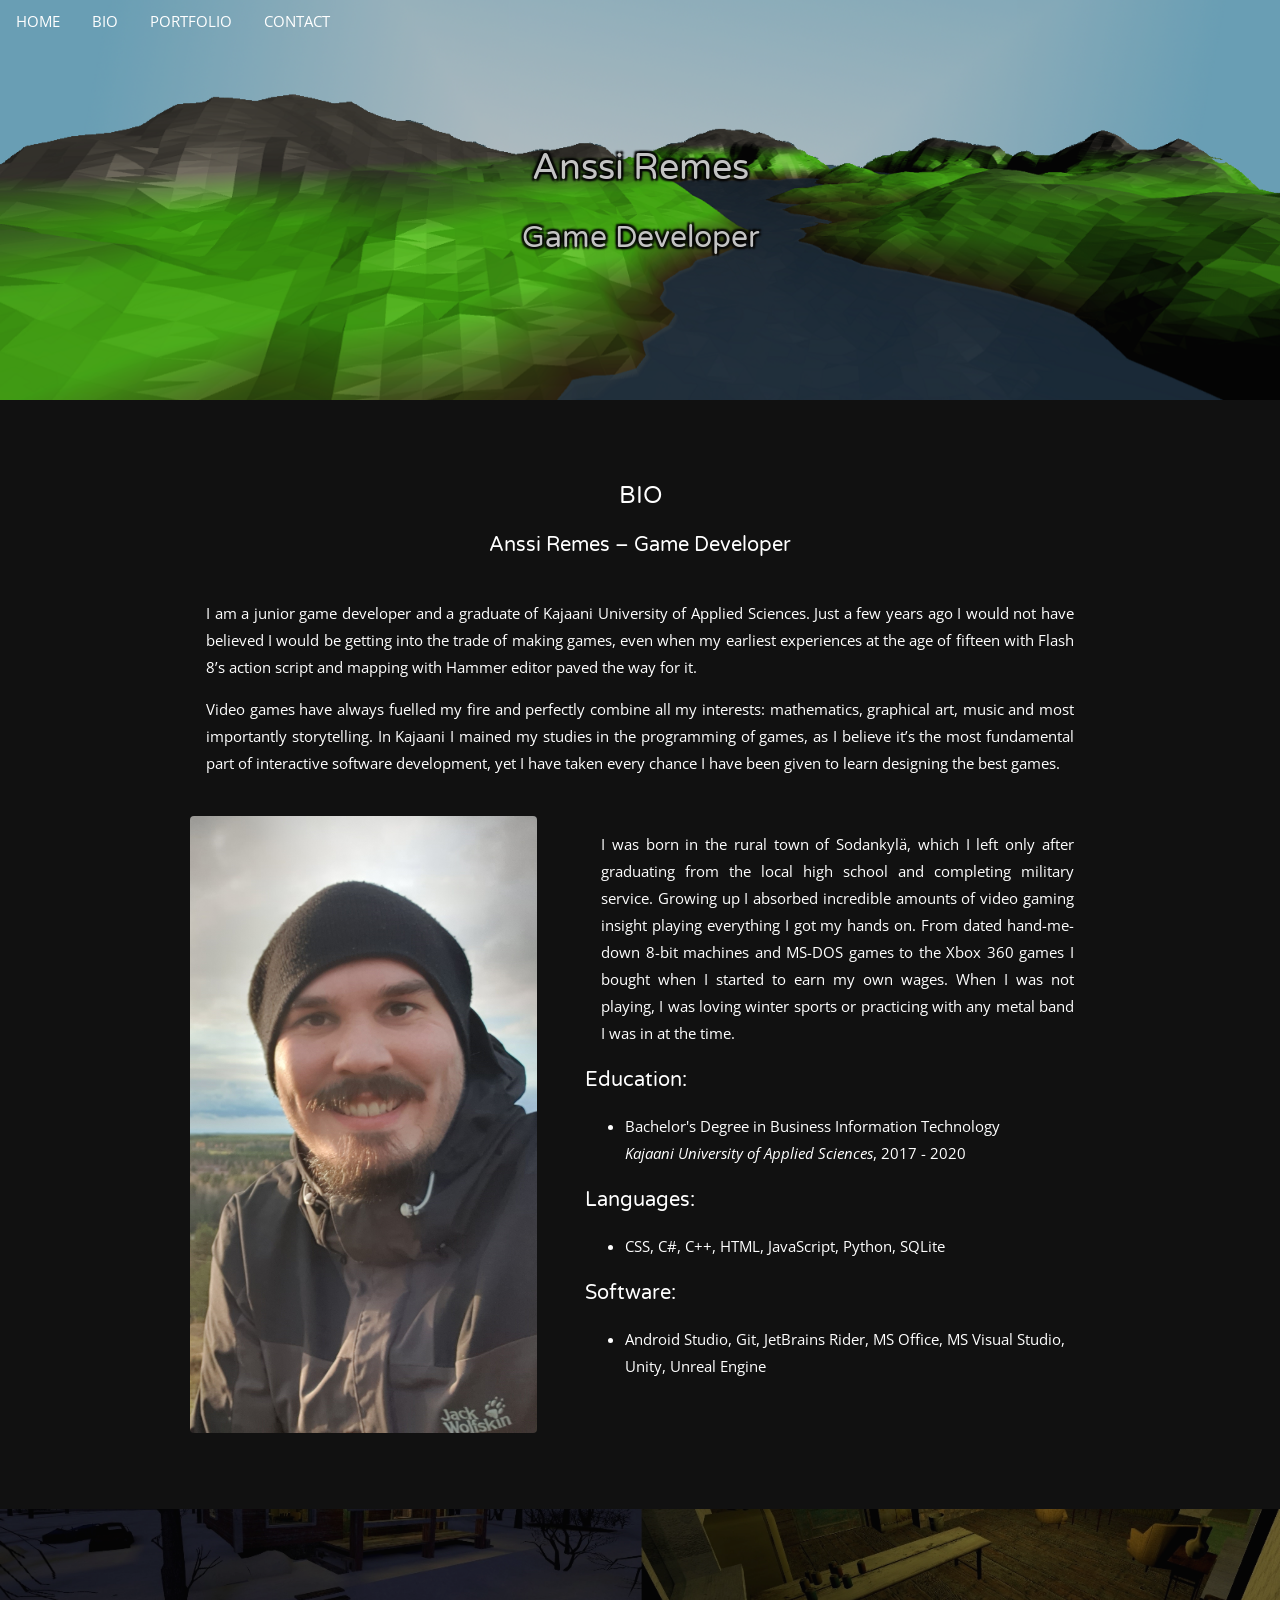
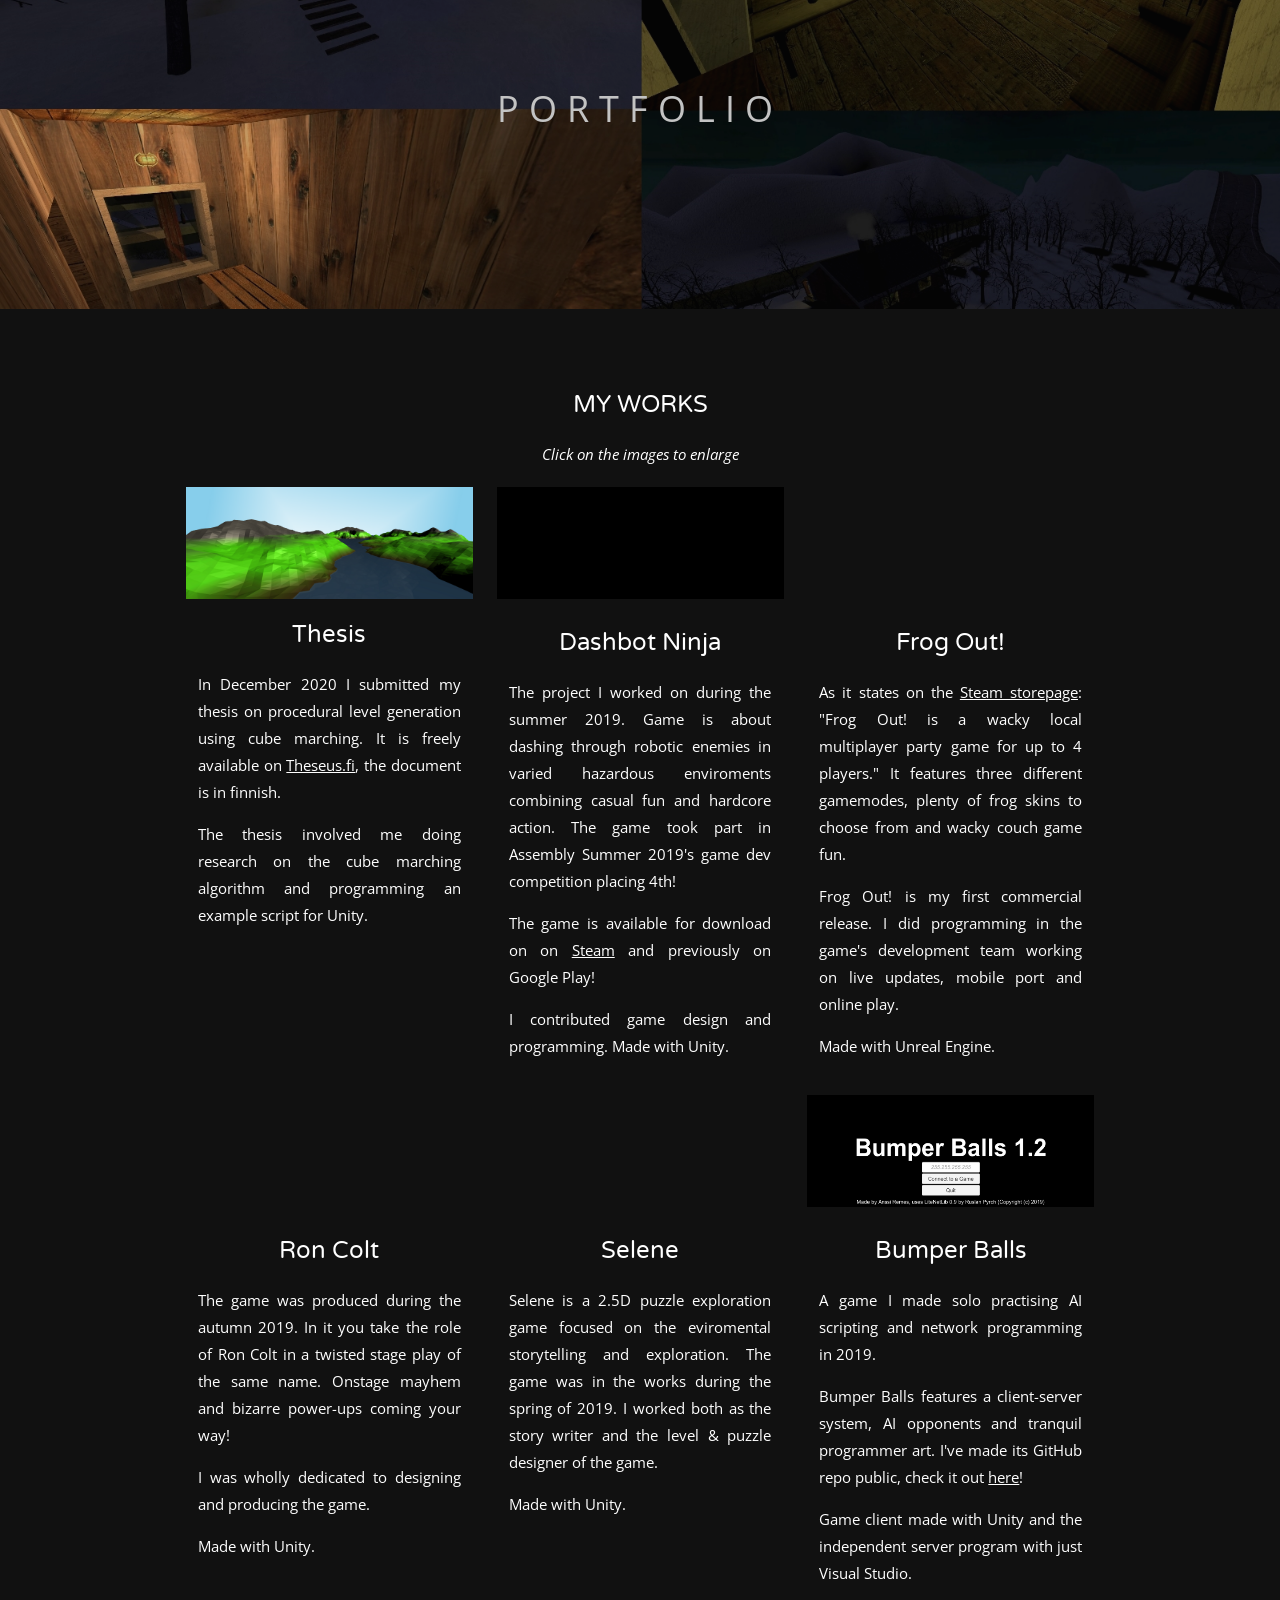
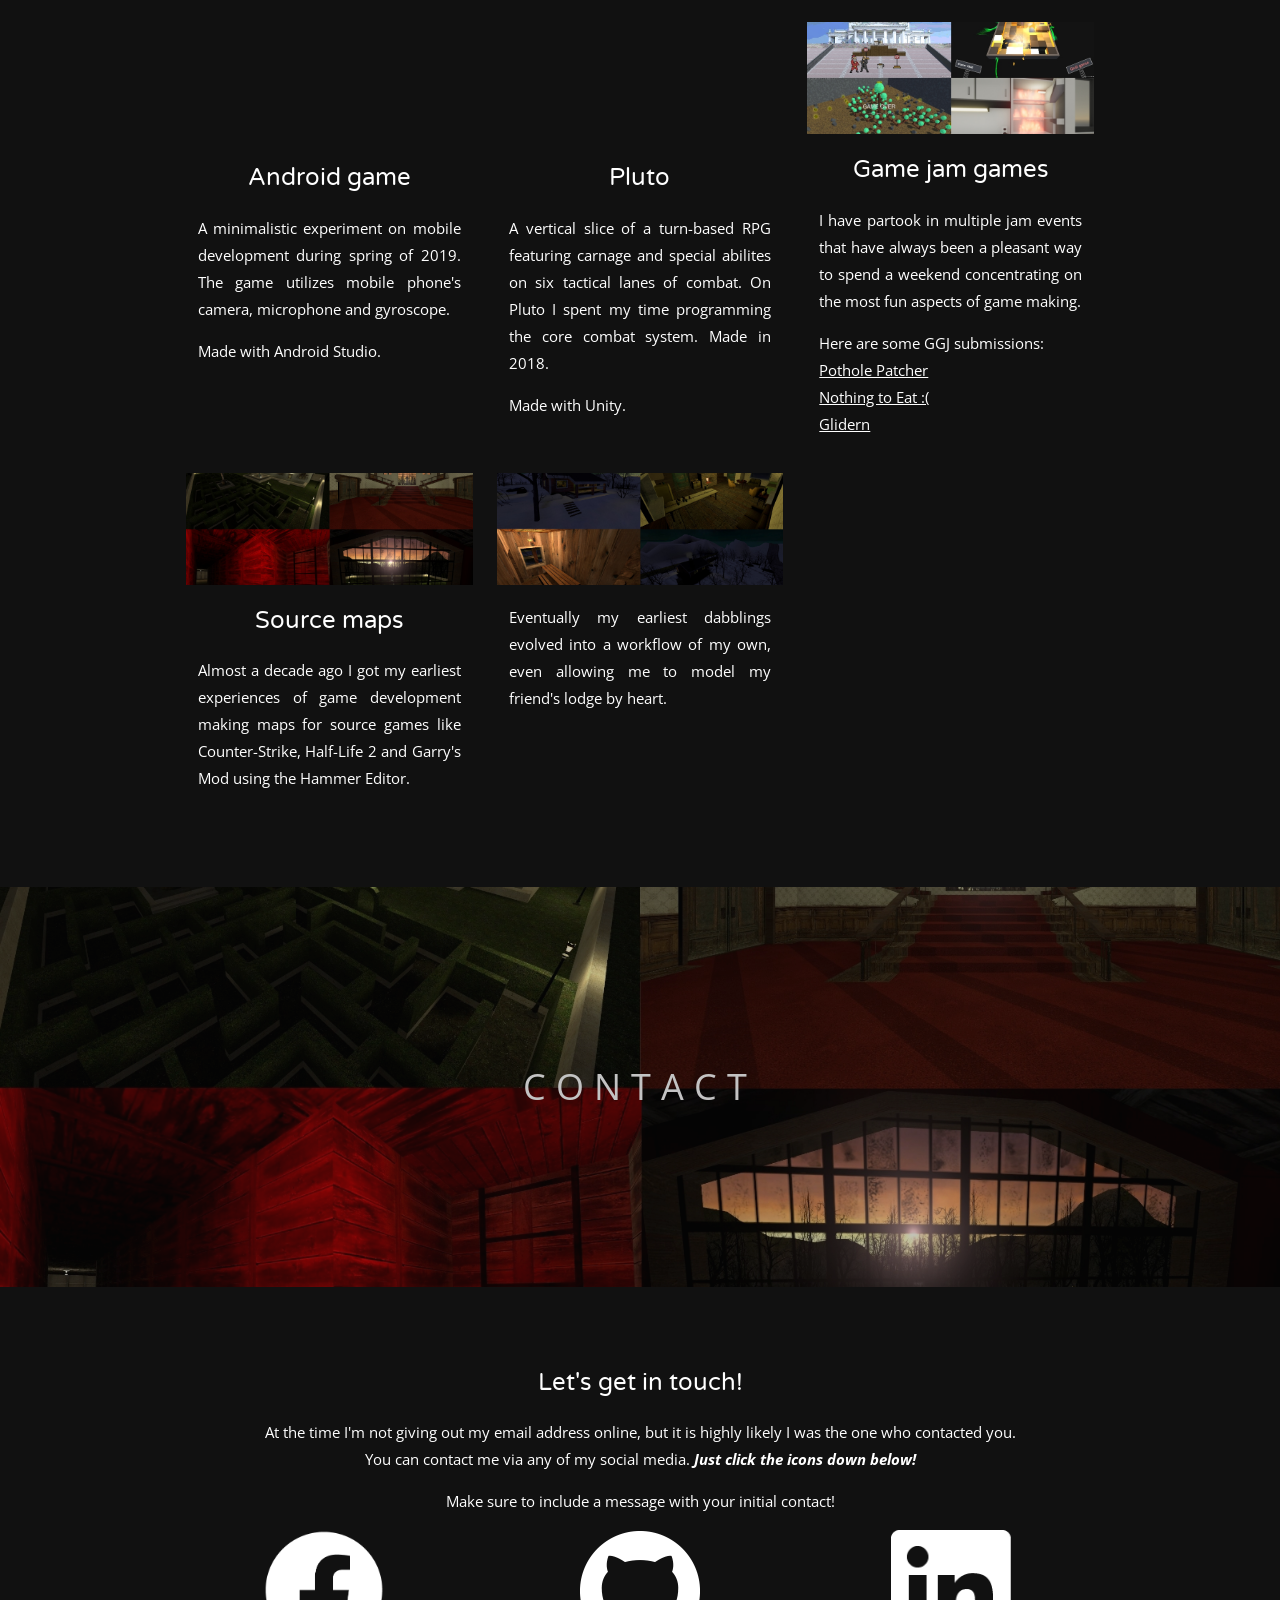
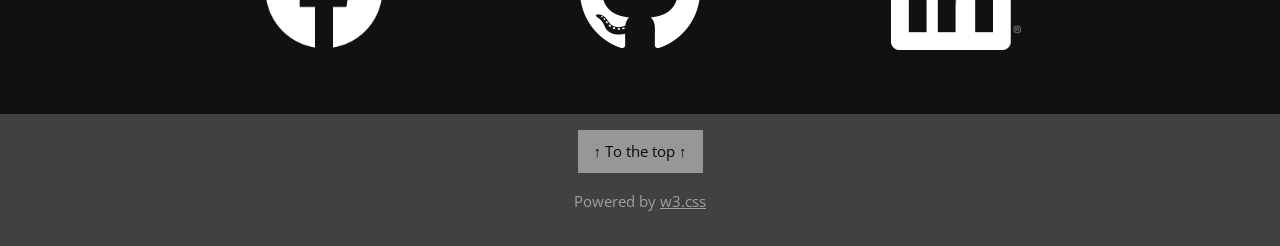
==== commit ada956ca: "Edit Glidern so it fits" ====
--- a/index.html
+++ b/index.html
@@ -270,8 +270,8 @@
             </p>
             <p>Here are some GGJ submissions:<br>
                 <a href="https://globalgamejam.org/2020/games/rough-day-5">Pothole Patcher</a><br>
-                <a href="https://globalgamejam.org/2019/games/nothing-eat">Nothing to Eat :(</a>
-                <a href="https://globalgamejam.org/2021/games/glider-cave-exploration-demo-3">Glidern: A Cave Exploration Demo</a>
+                <a href="https://globalgamejam.org/2019/games/nothing-eat">Nothing to Eat :(</a><br>
+                <a href="https://globalgamejam.org/2021/games/glider-cave-exploration-demo-3">Glidern</a>
             </p>
 
         </div>
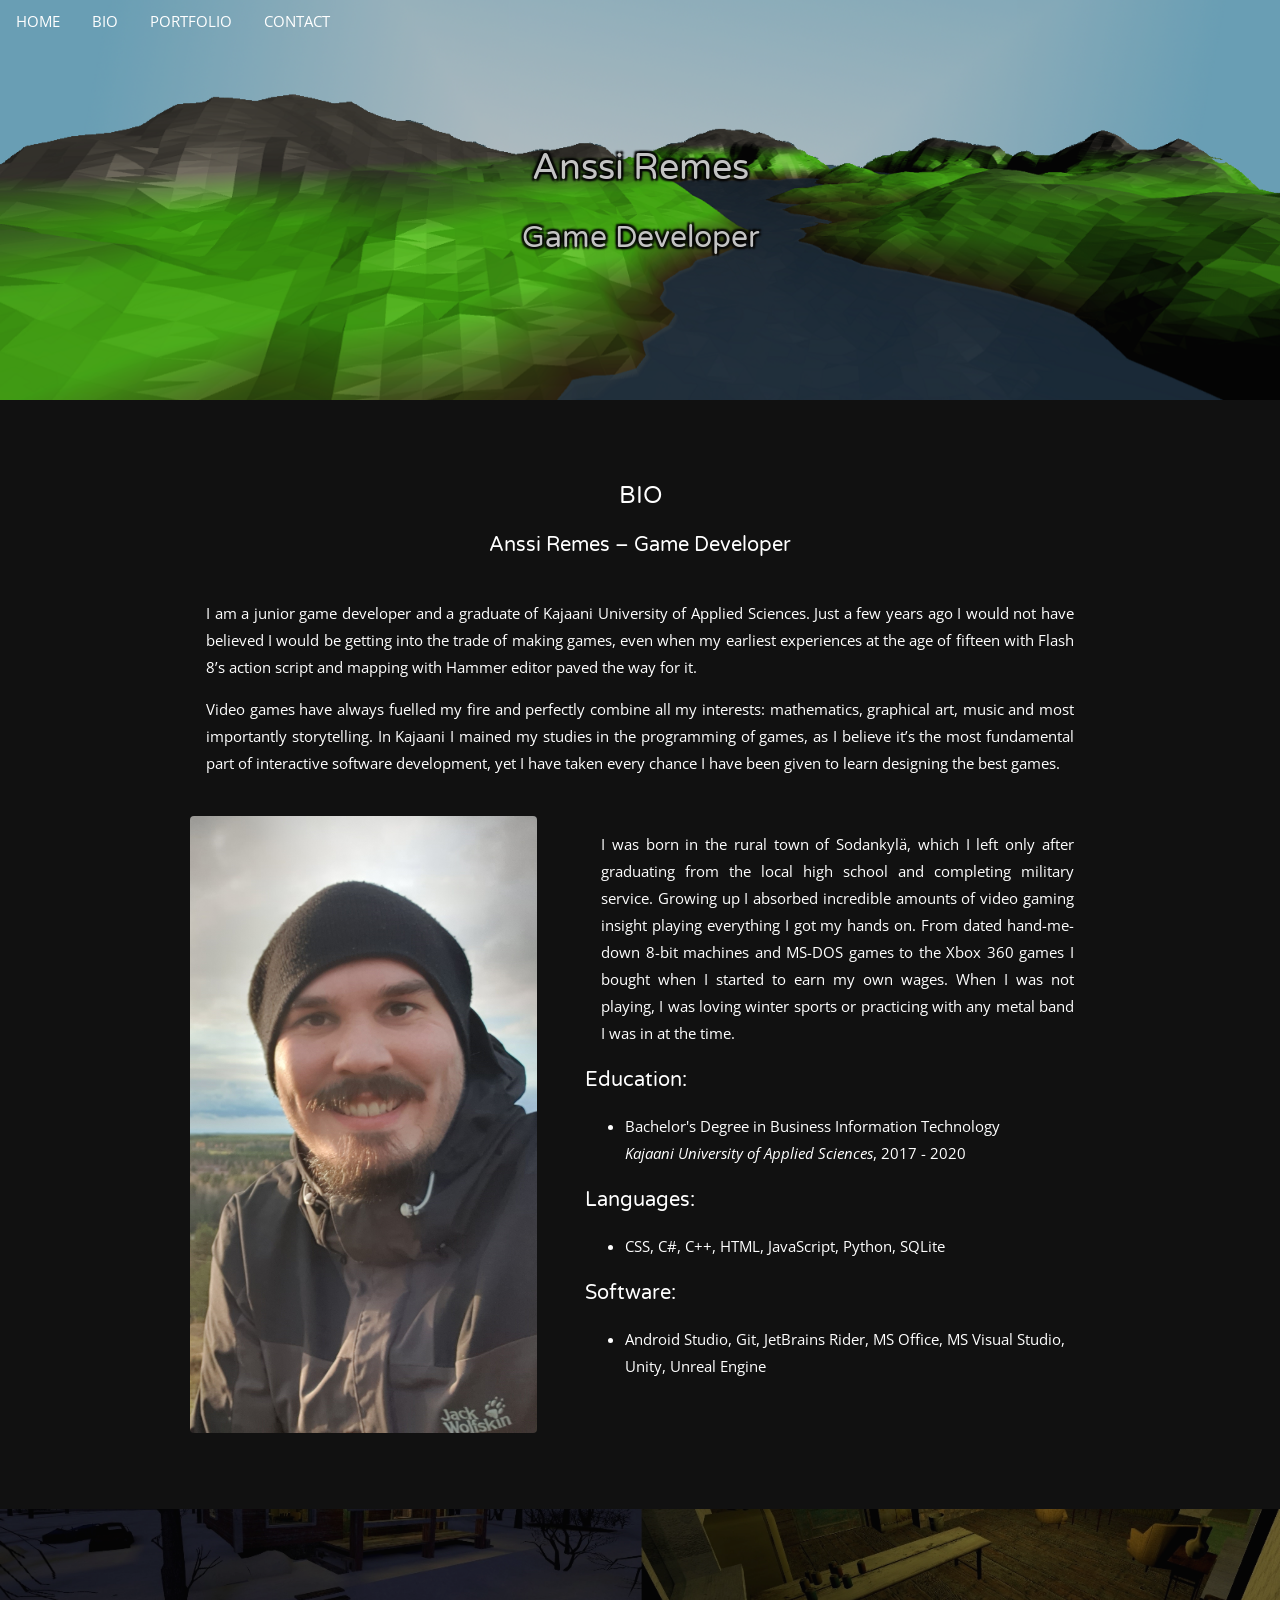
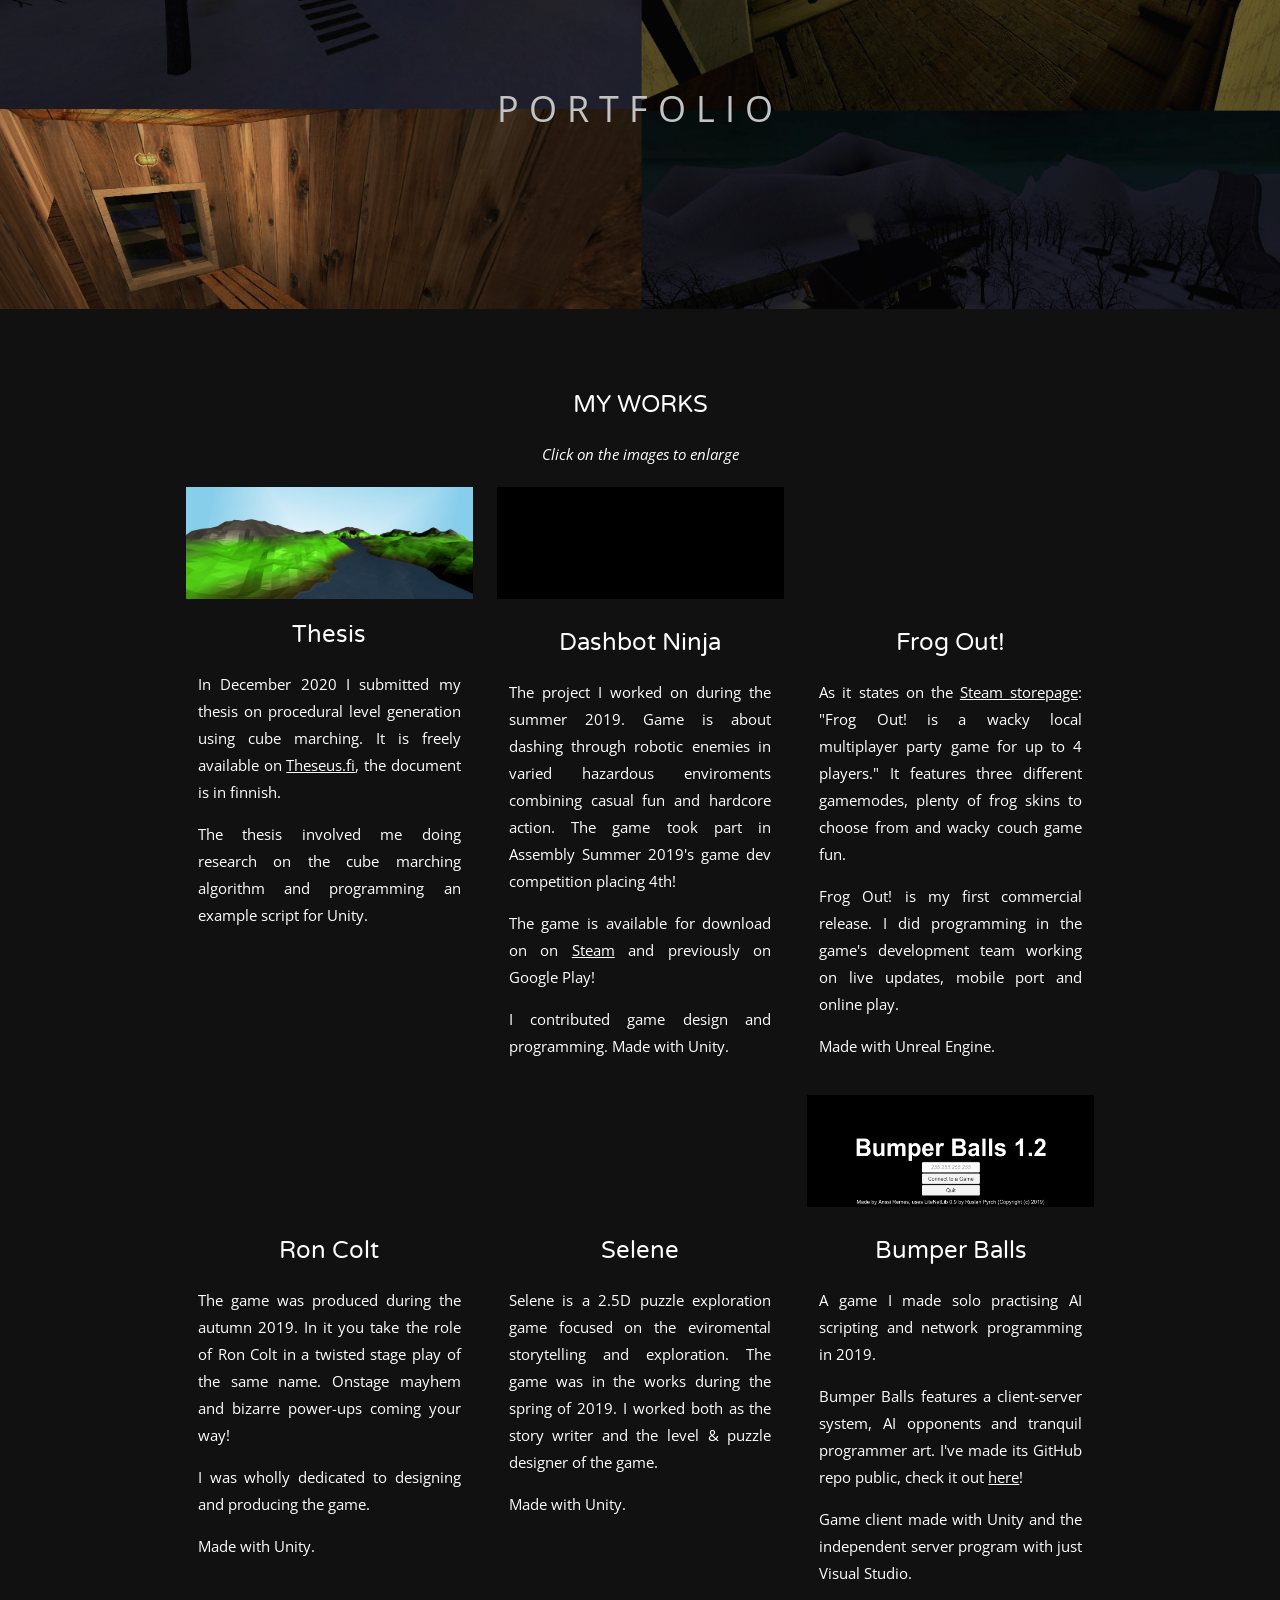
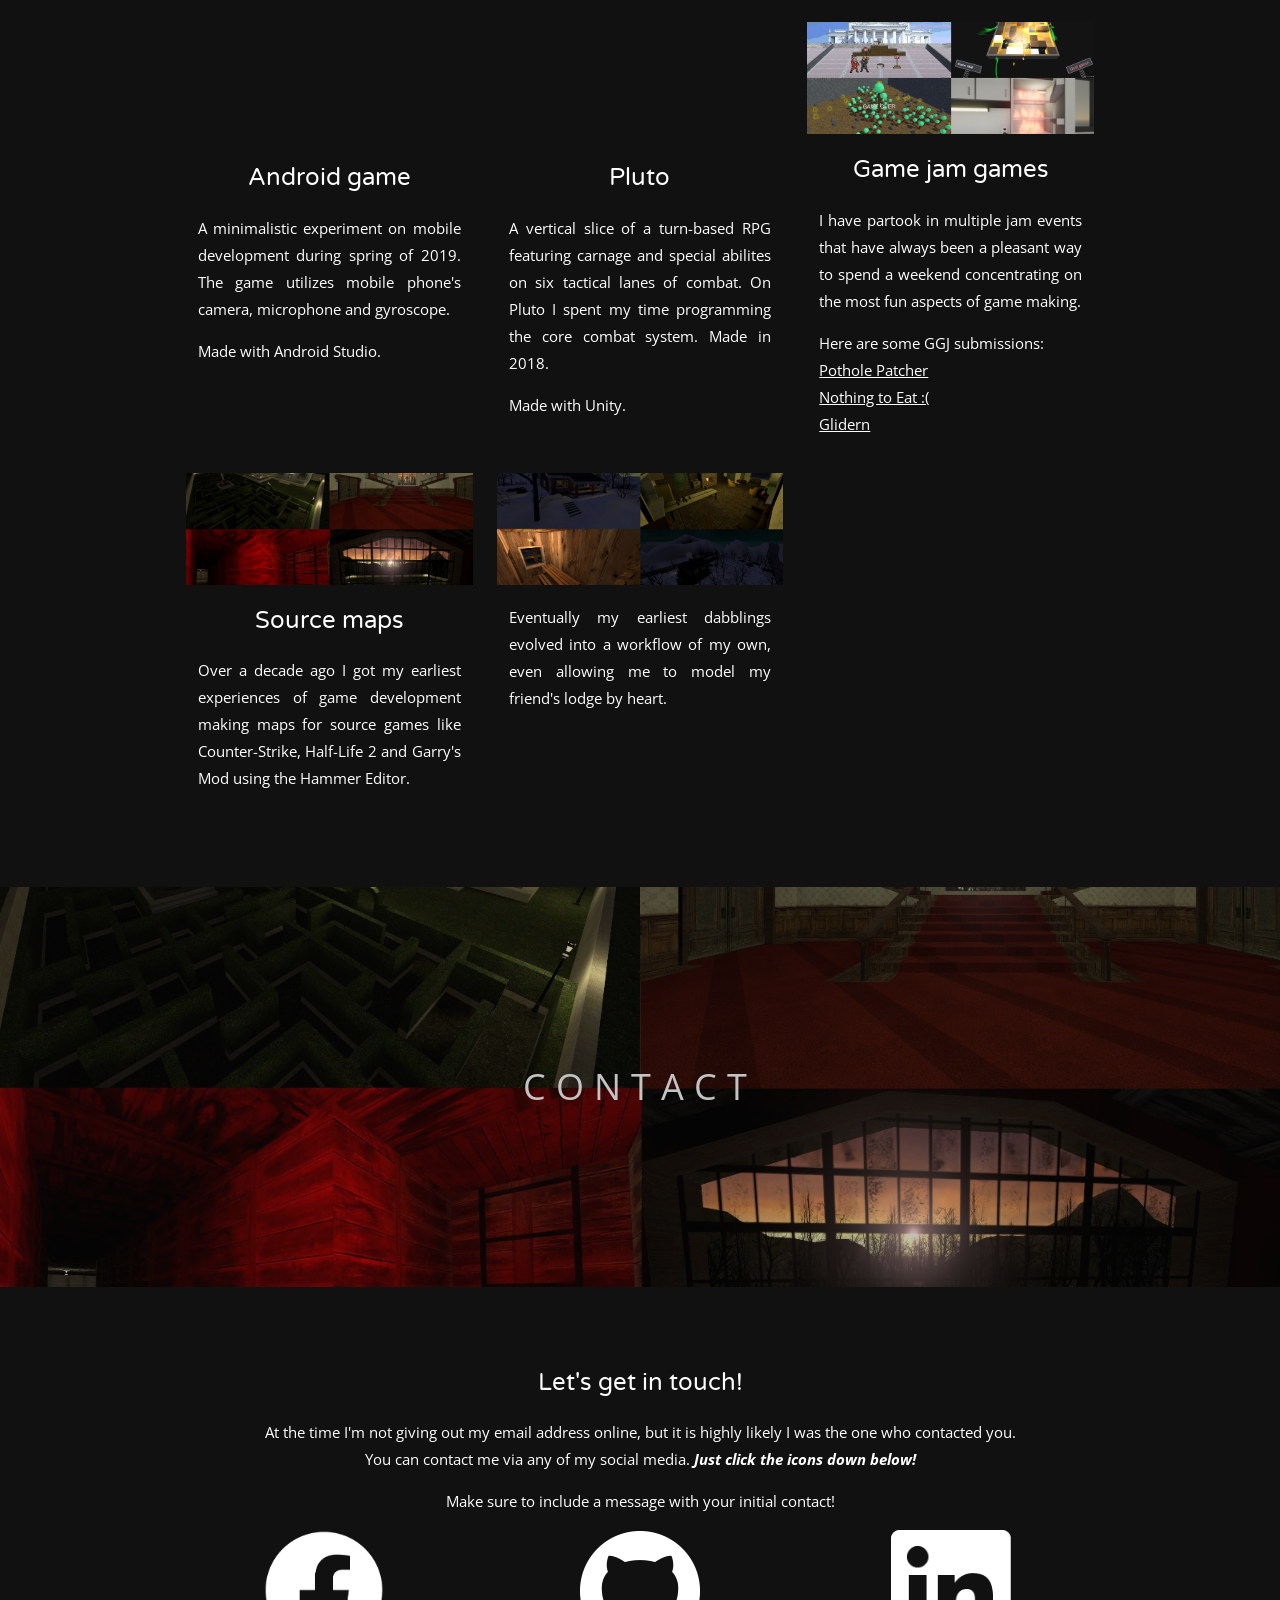
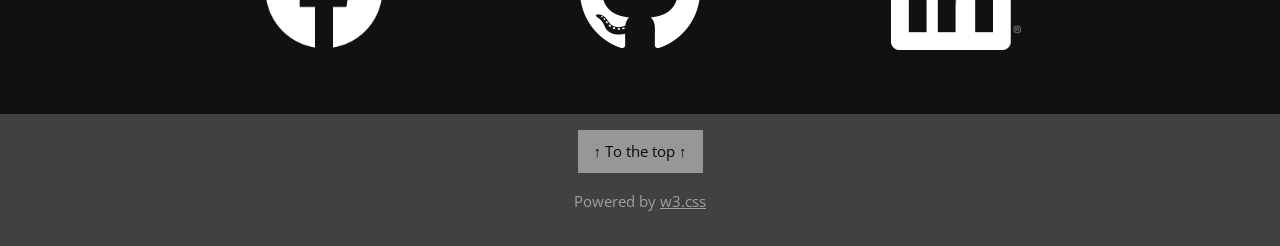
==== commit 54bedf73: "Edit wording" ====
--- a/index.html
+++ b/index.html
@@ -284,7 +284,7 @@
             </a>
             <h3>Source maps</h3>
             <p>
-                Almost a decade ago I got my earliest experiences of game development making maps for source games
+                Over a decade ago I got my earliest experiences of game development making maps for source games
                 like Counter-Strike, Half-Life 2 and Garry's Mod using the Hammer Editor.
             </p>
         </div>
